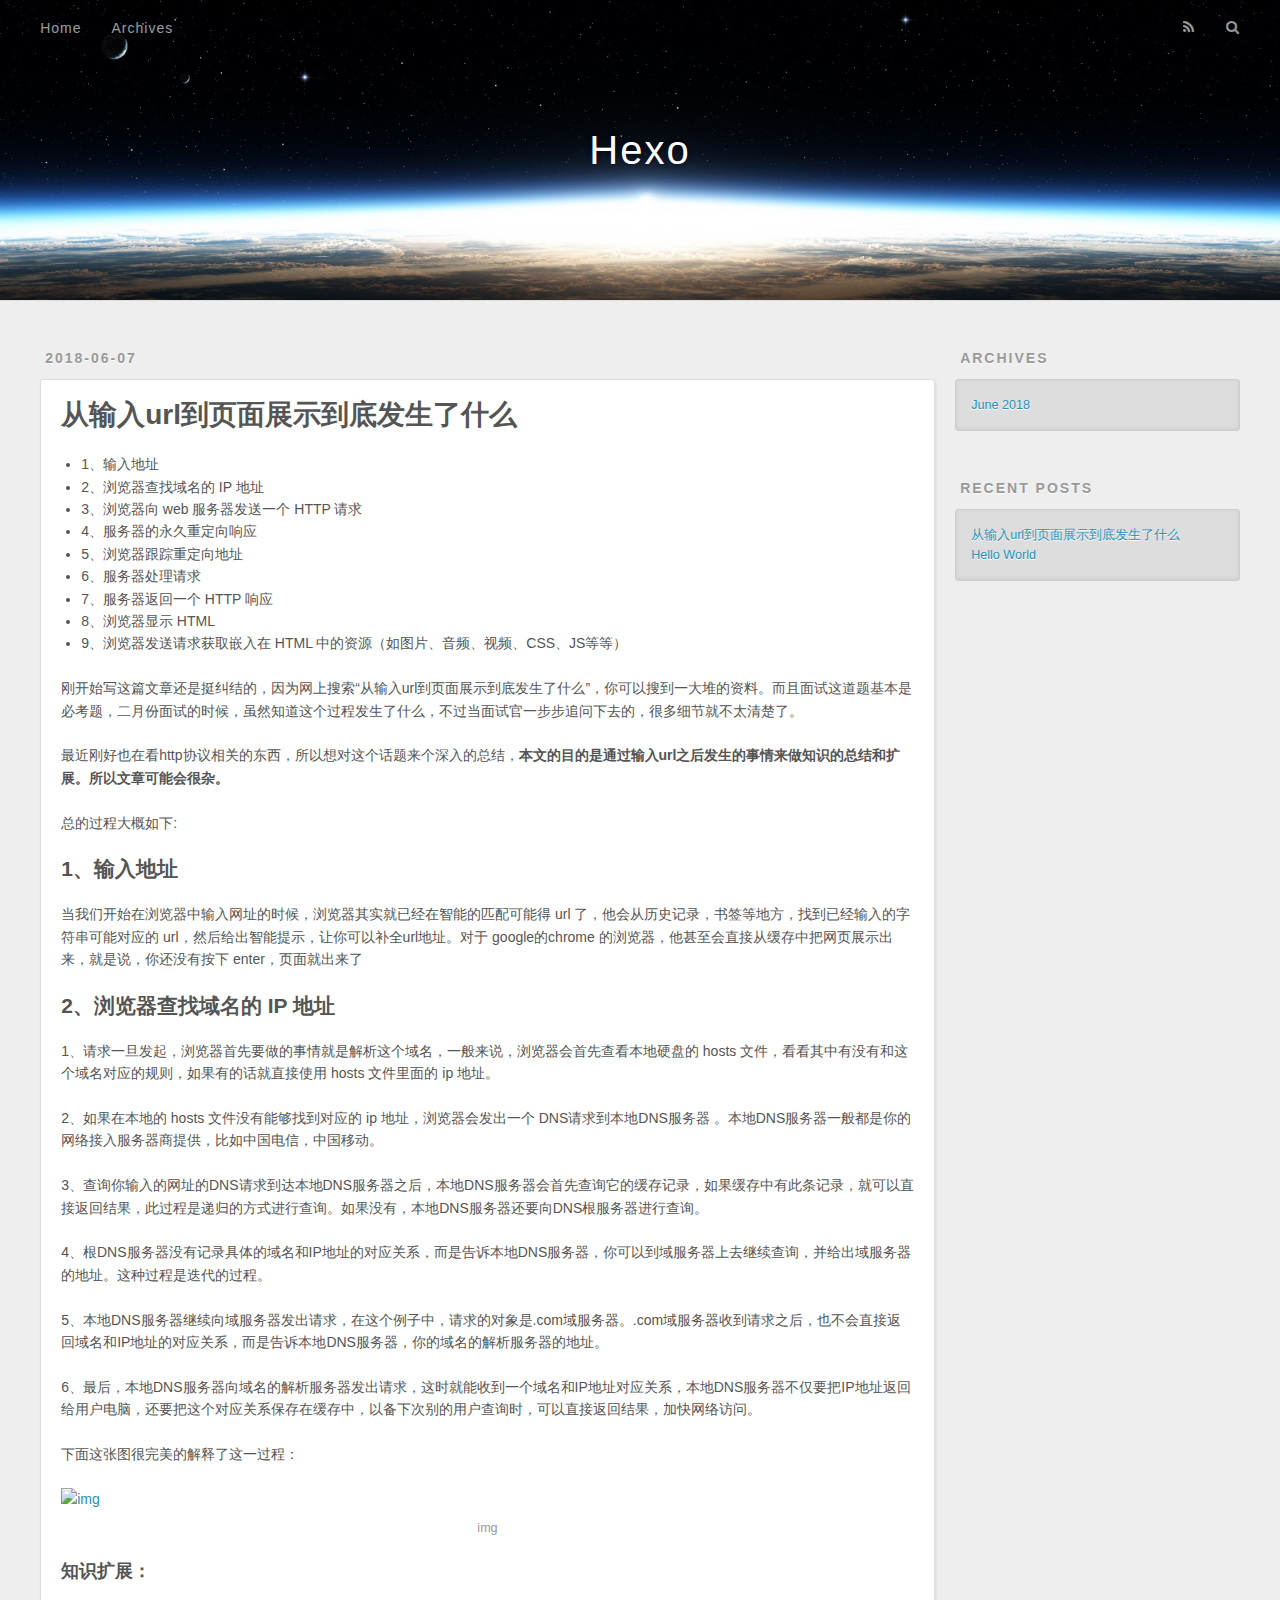
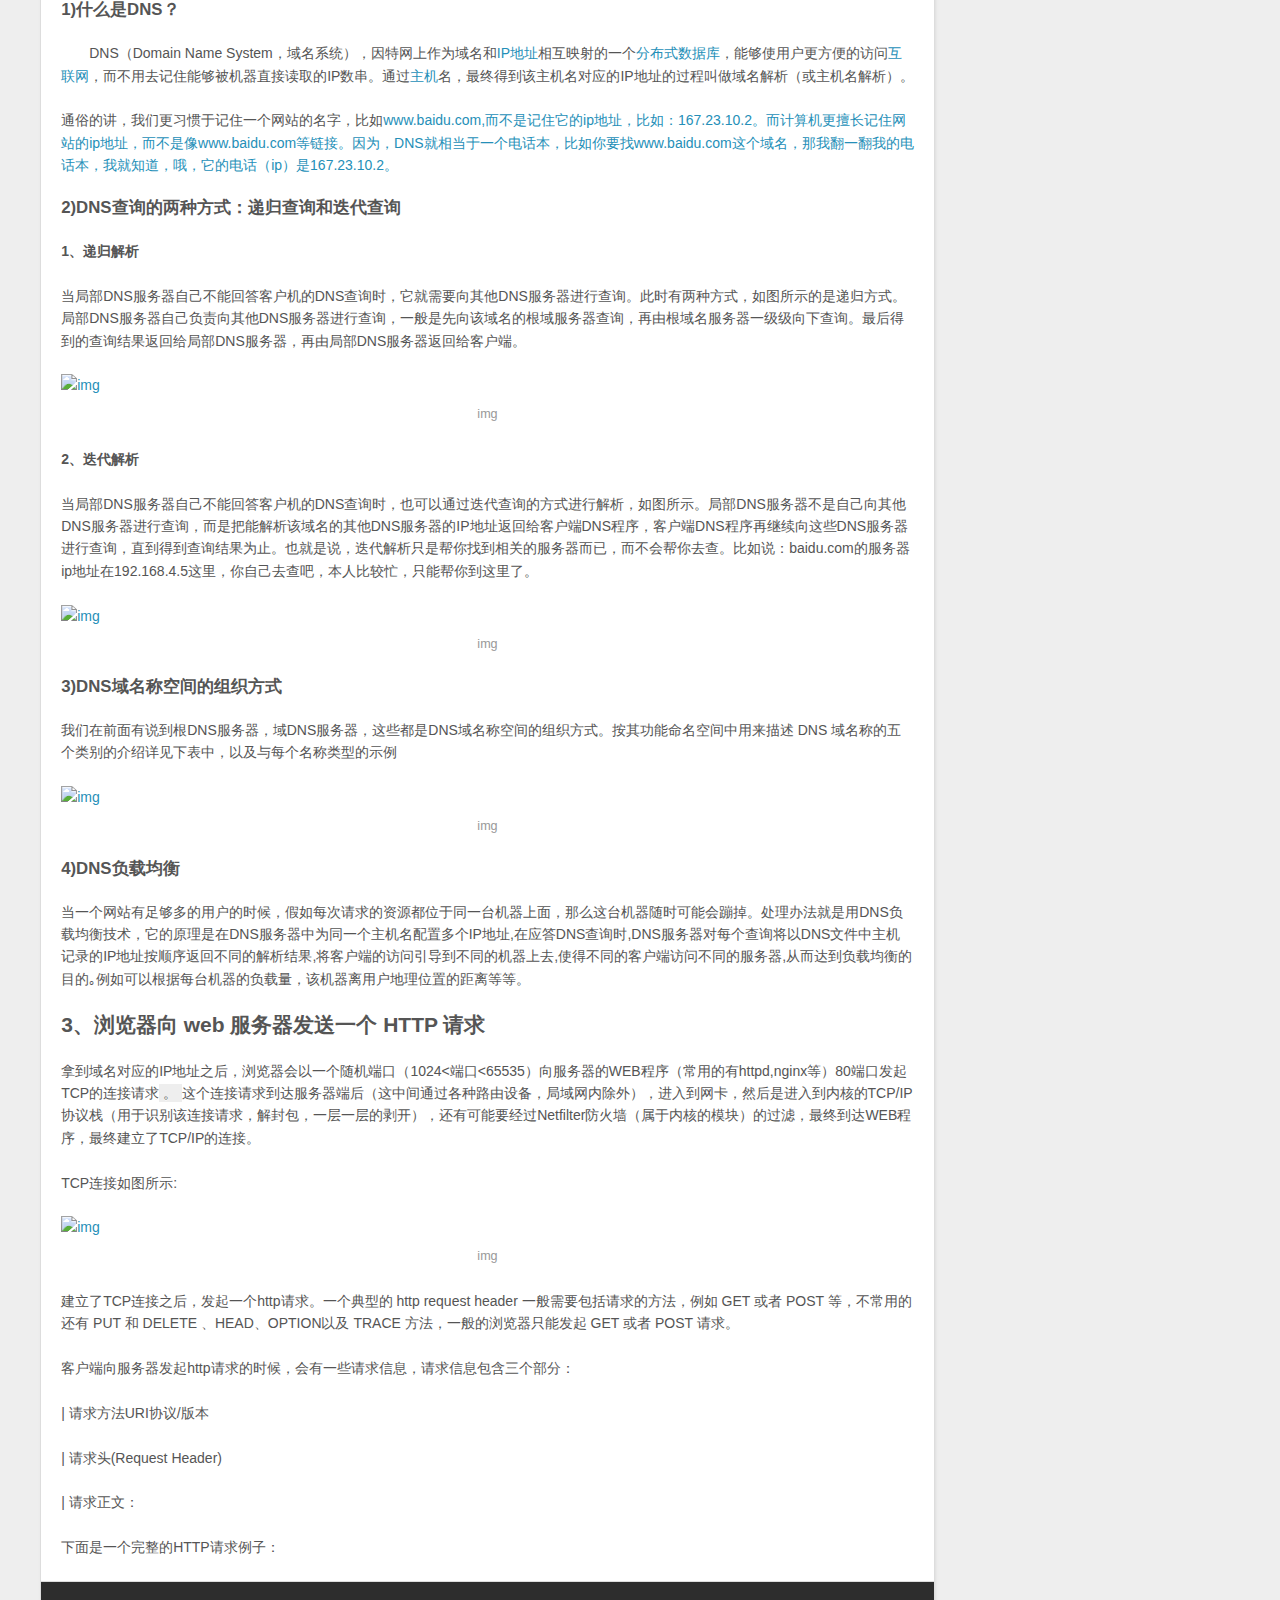
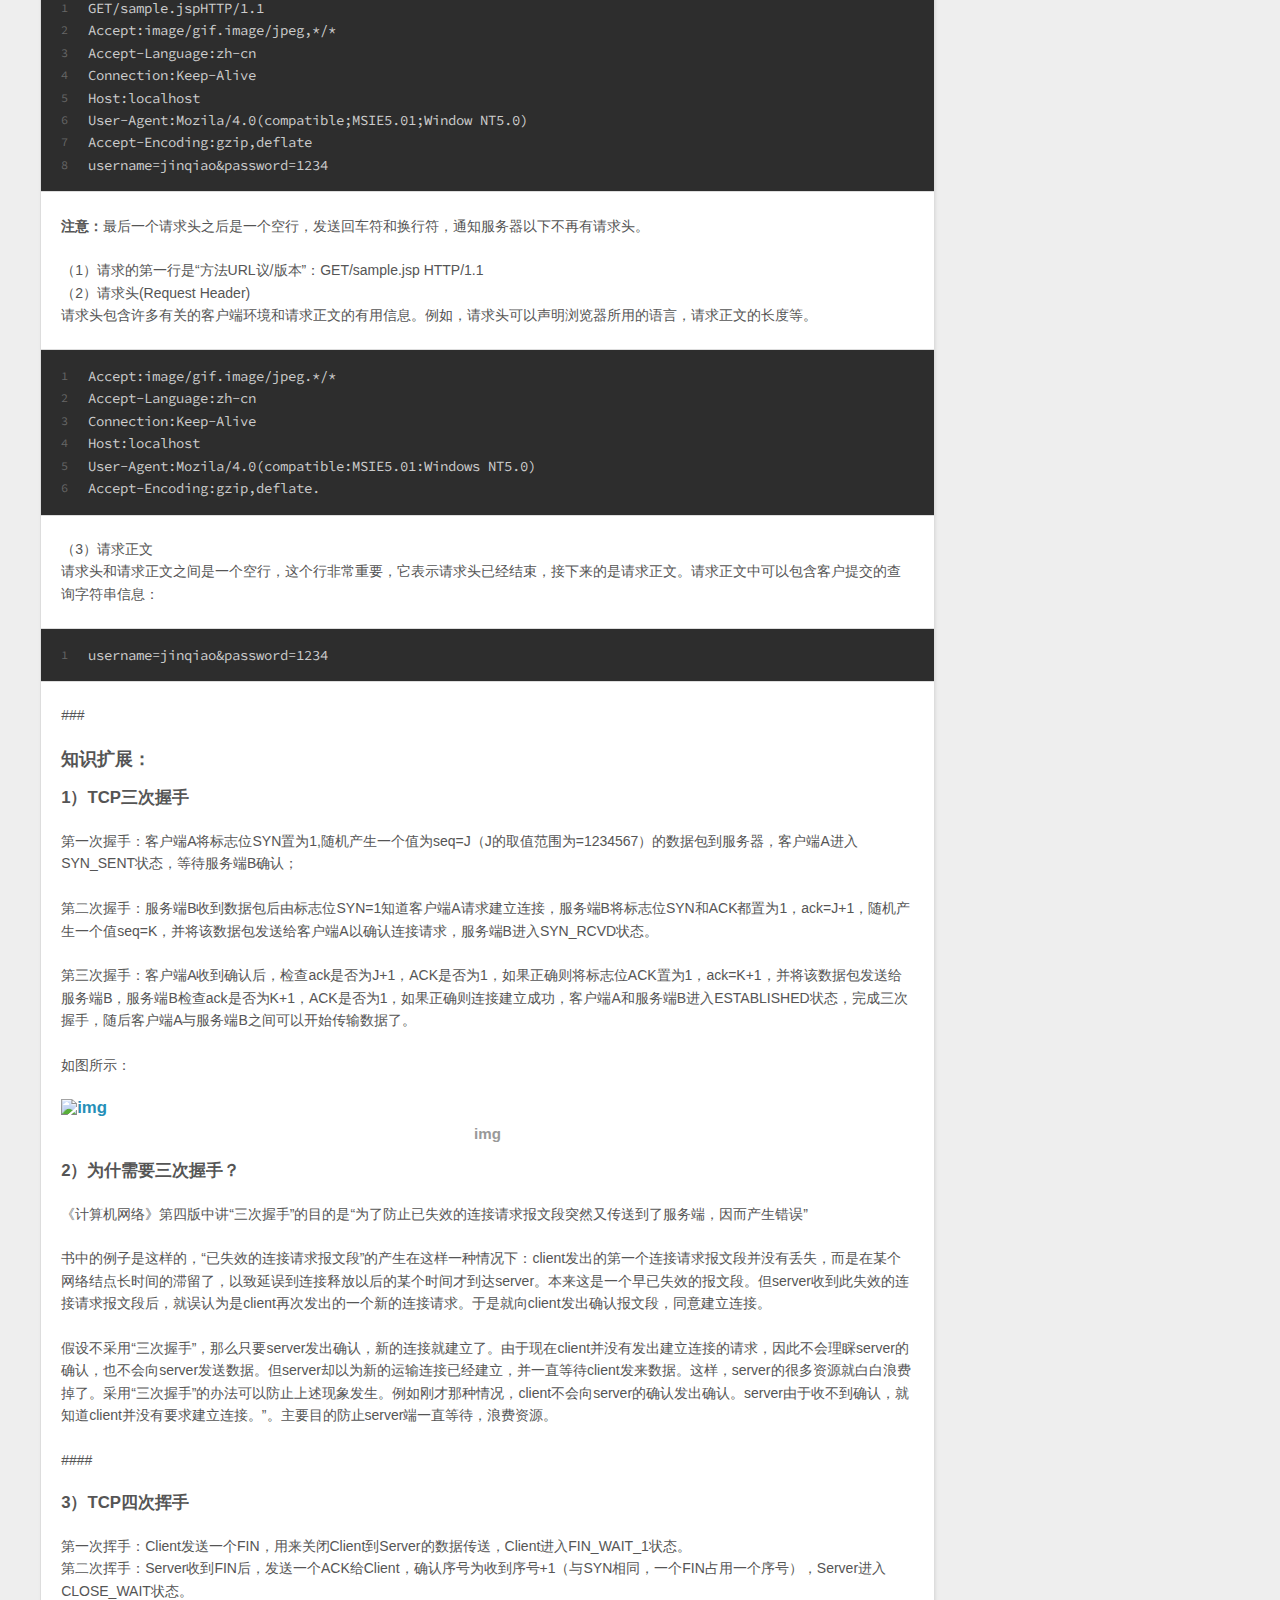
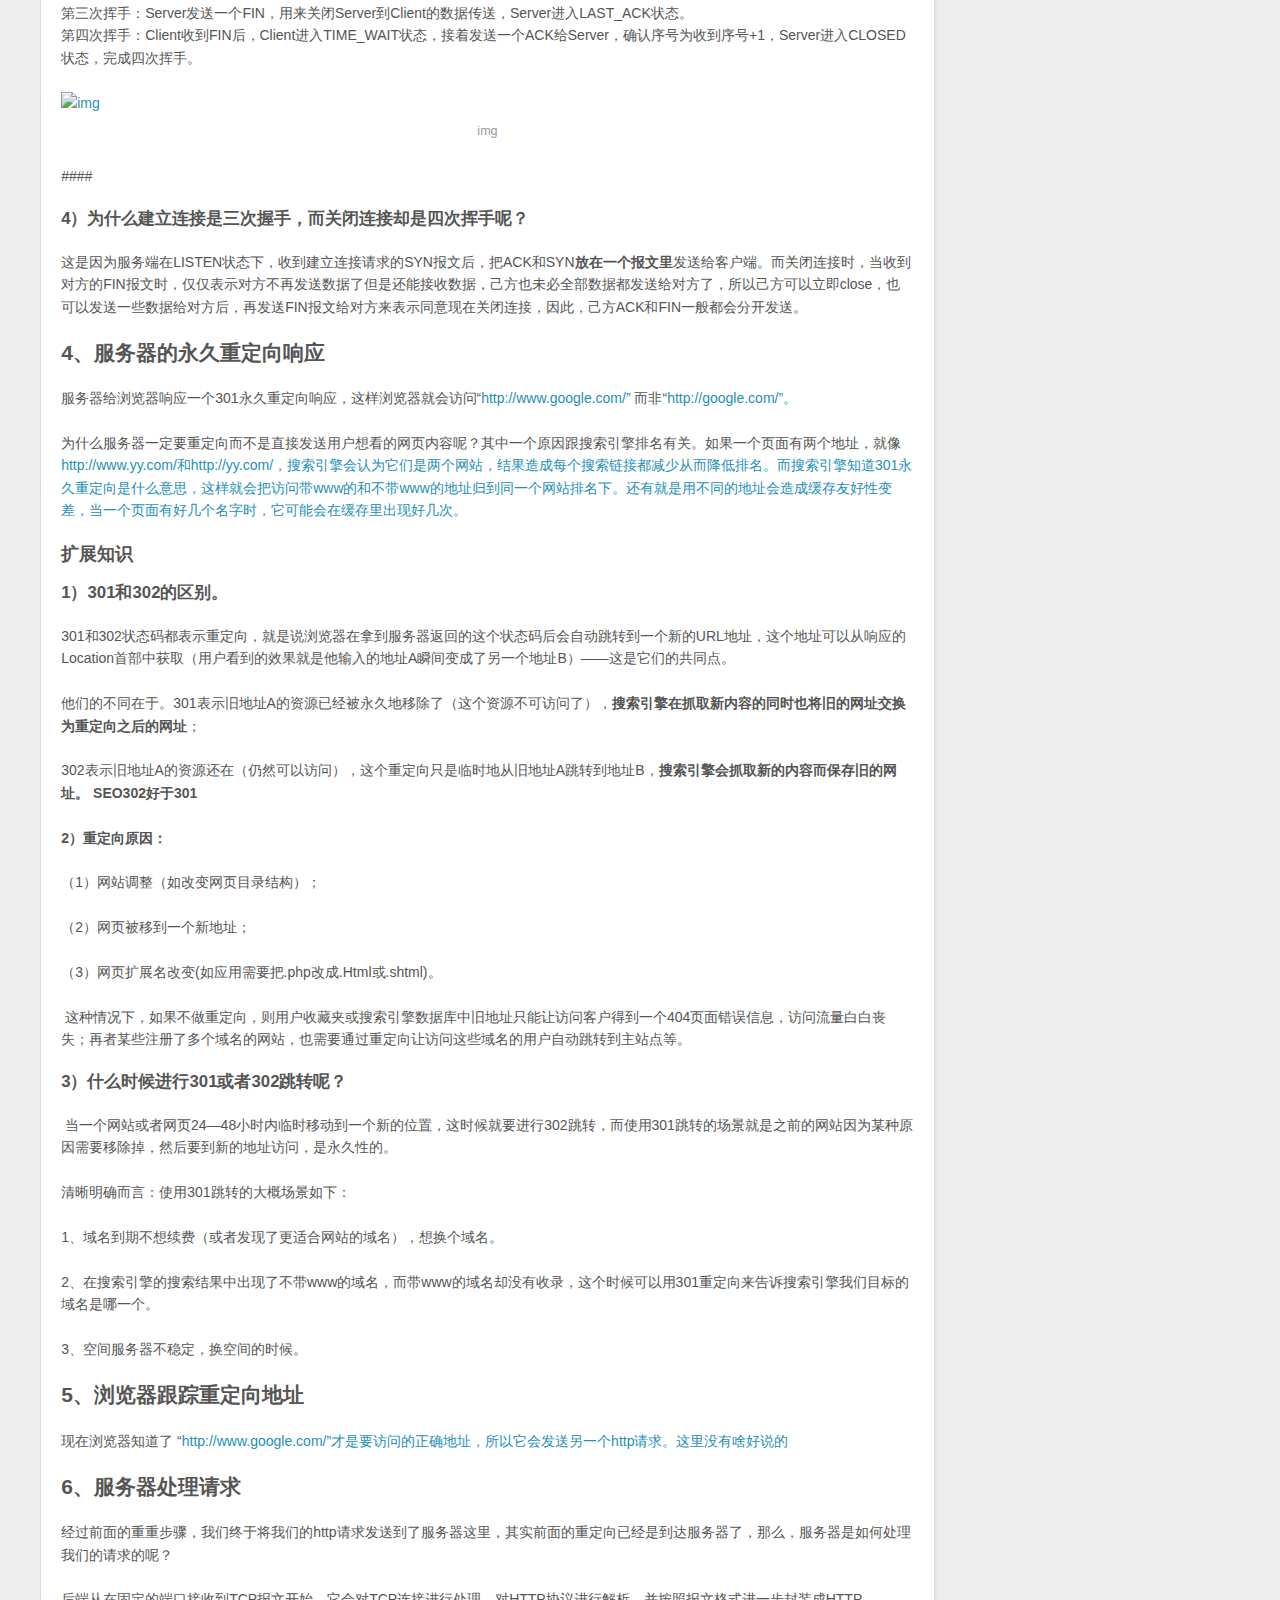
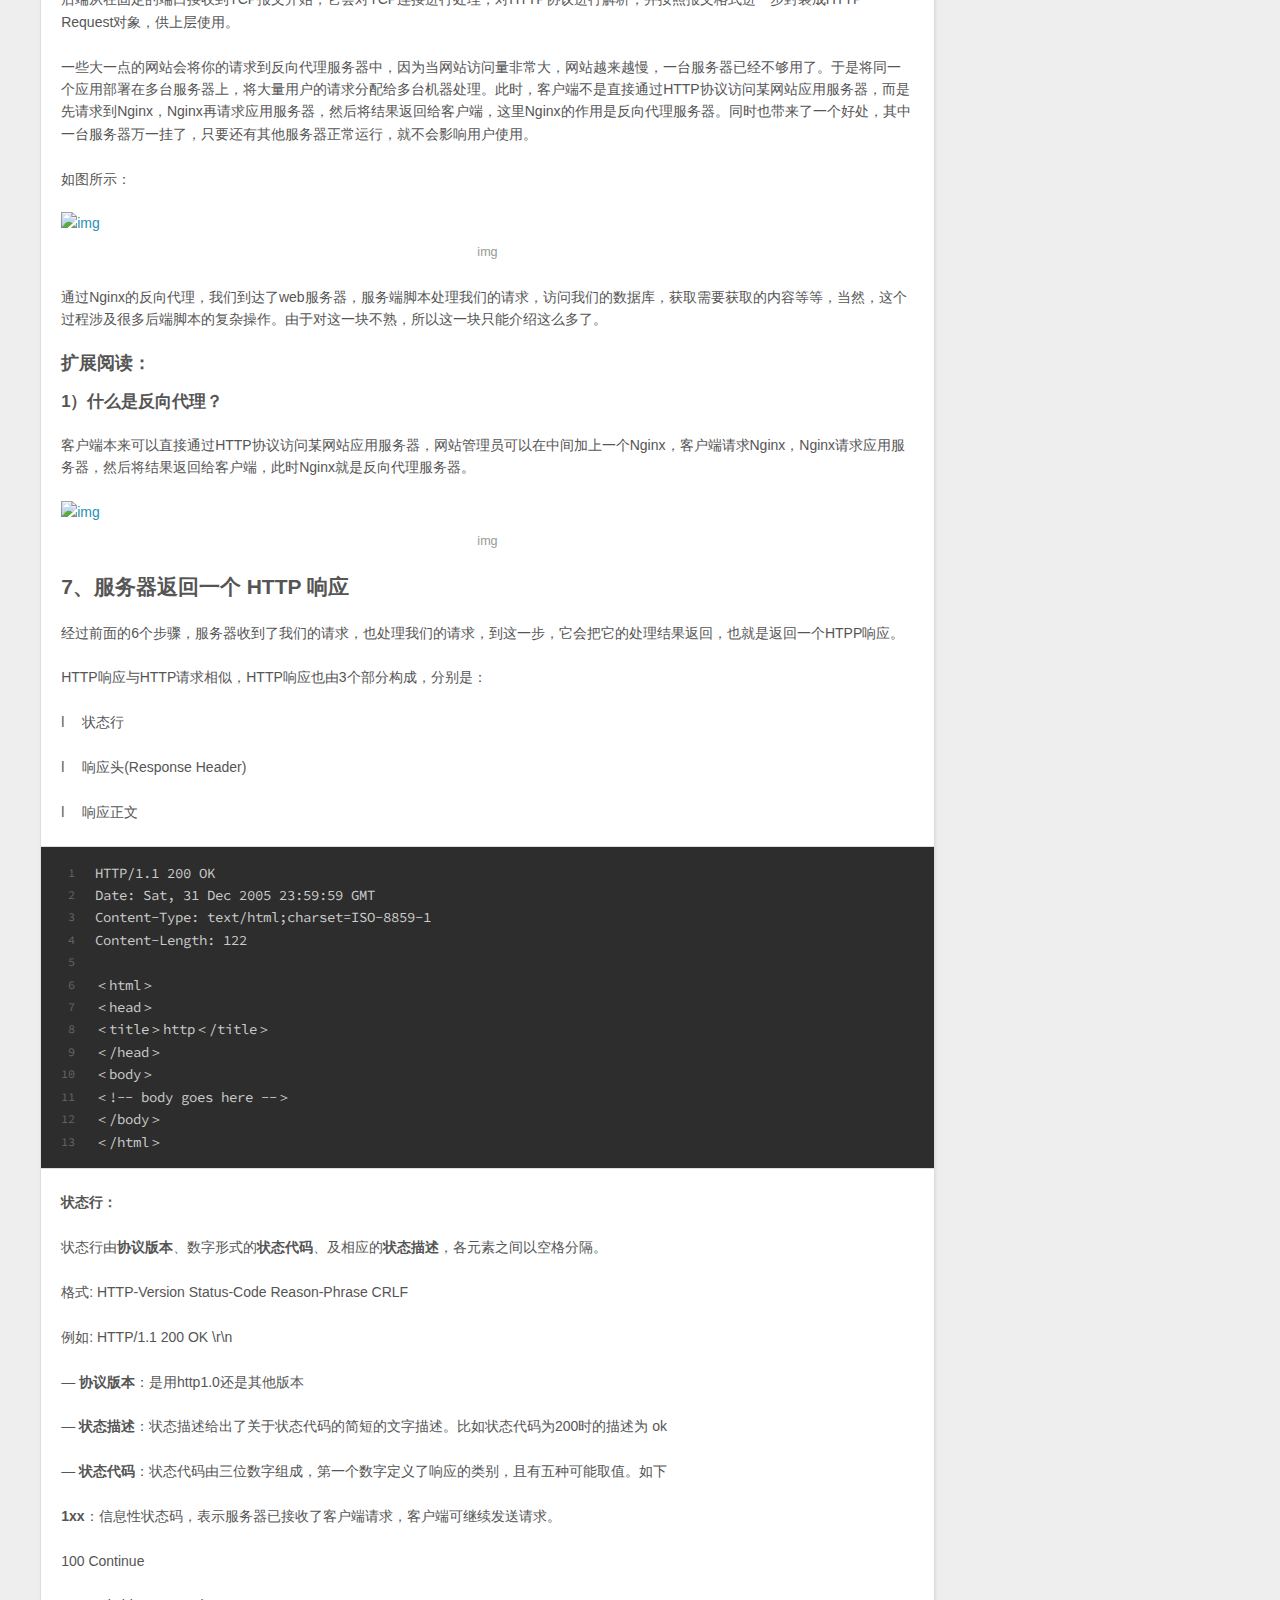
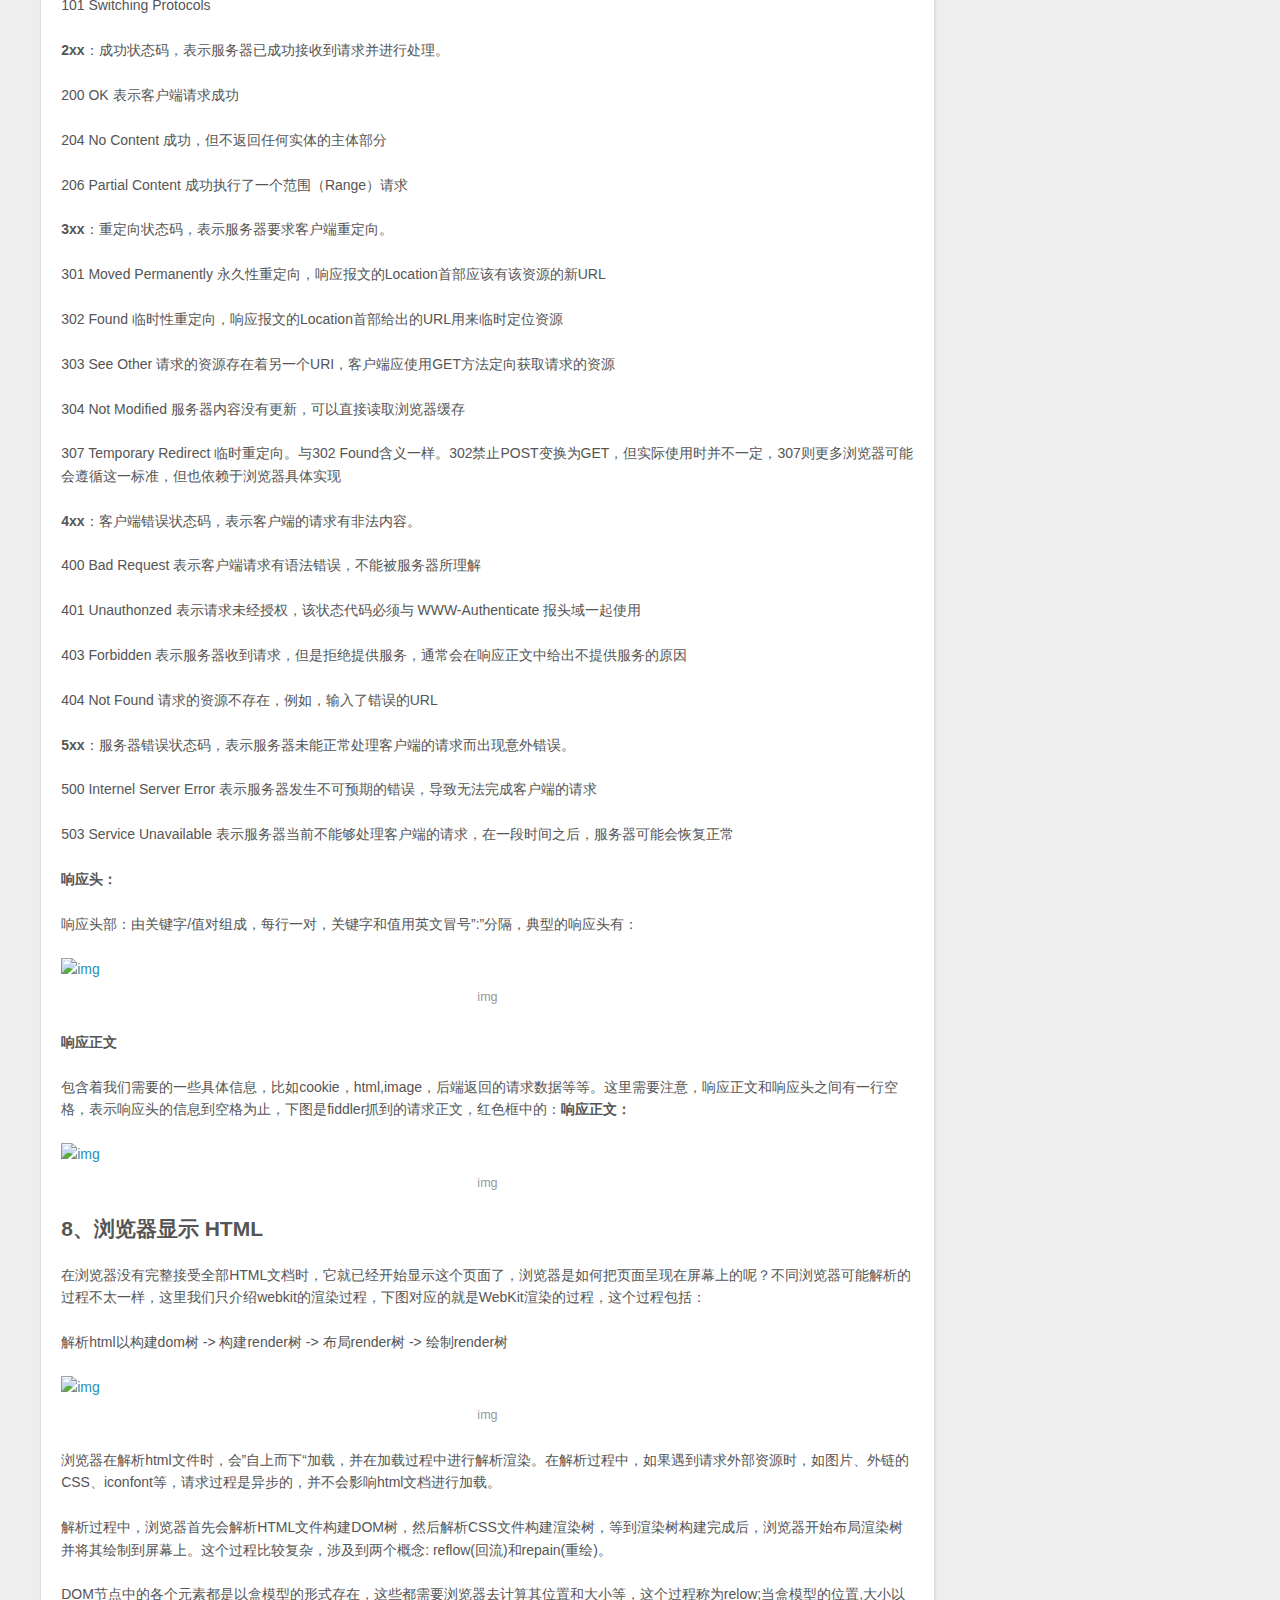
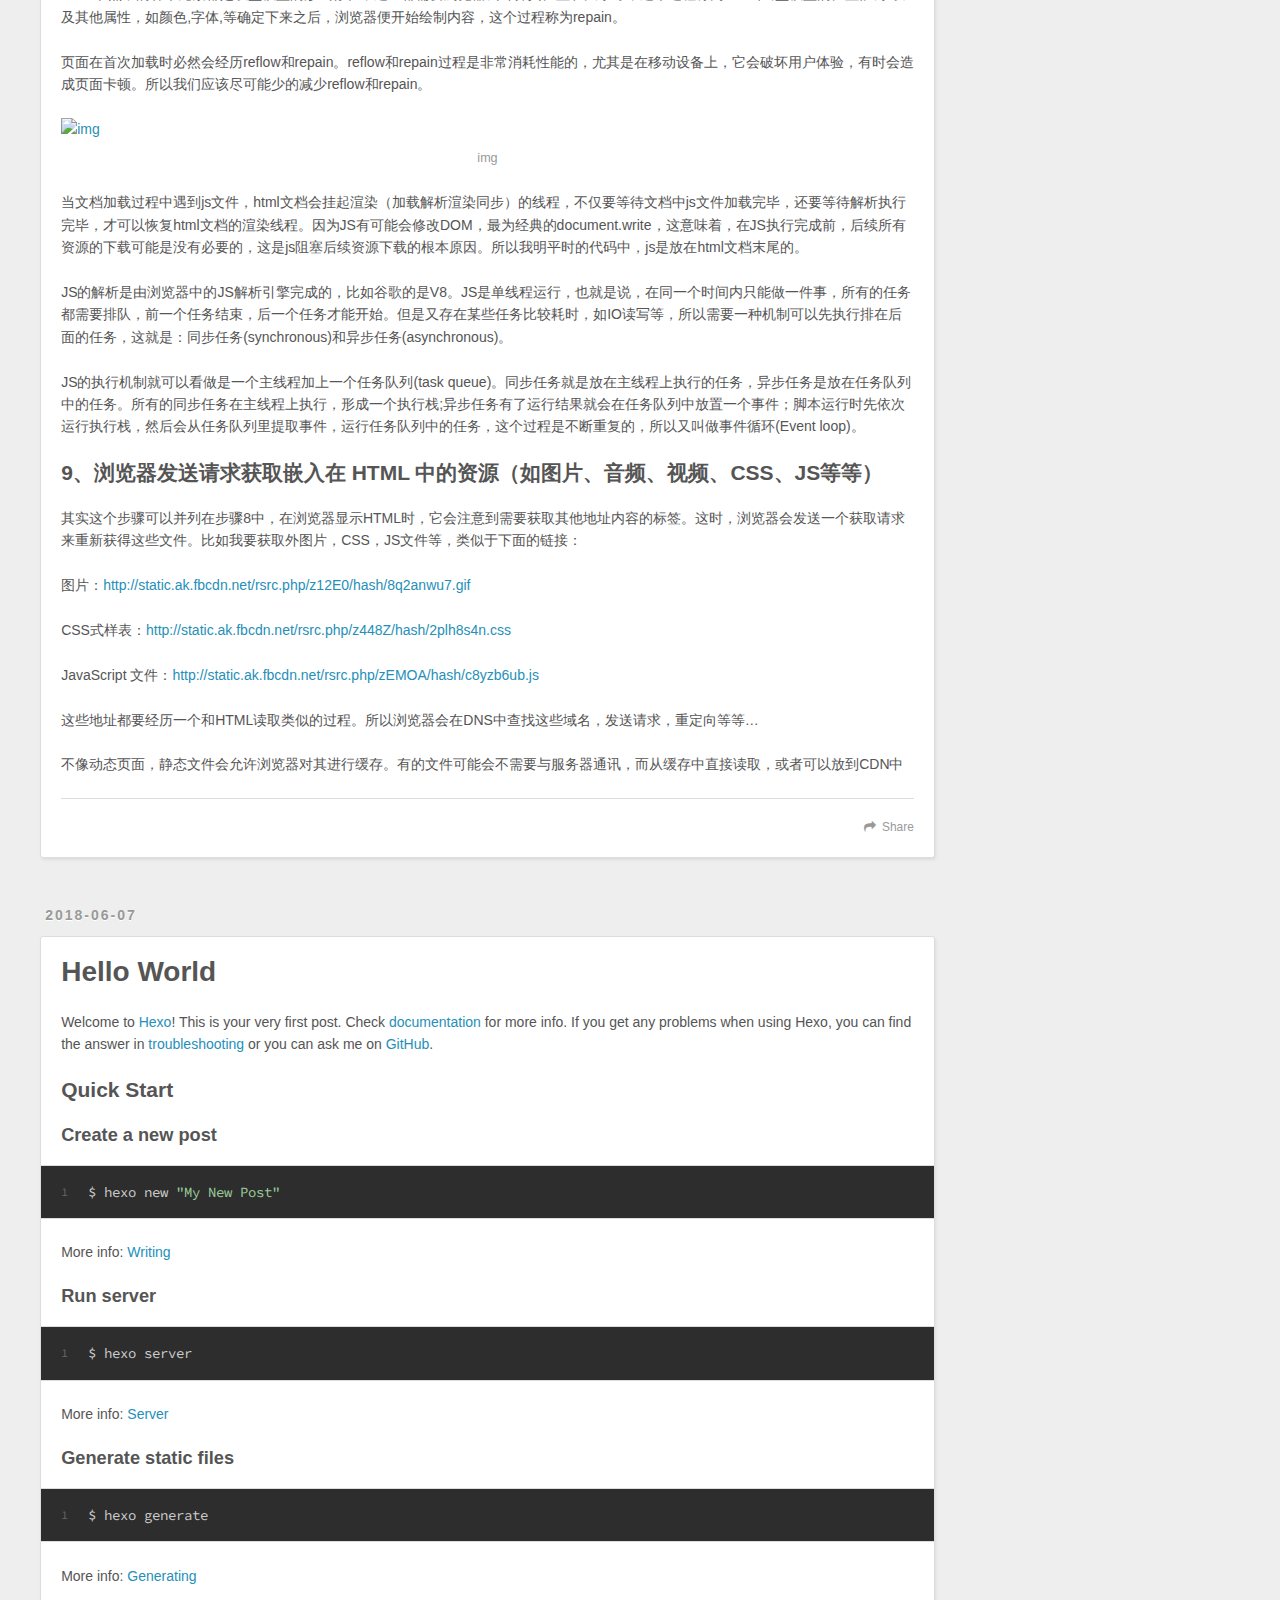
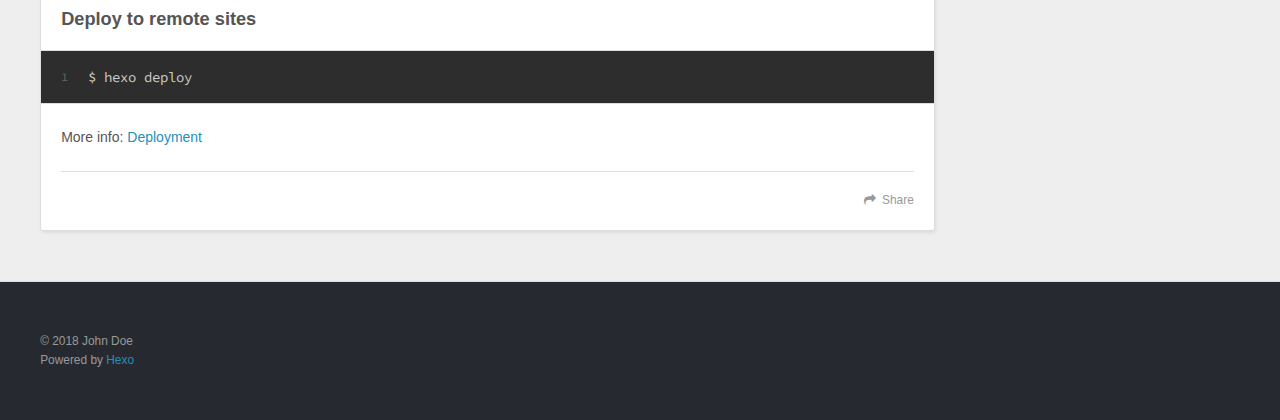
==== index.html @ 3611bc4f "Site updated: 2018-06-07 17:50:28" ====
<!DOCTYPE html>
<html>
<head>
  <meta charset="utf-8">
  

  
  <title>Hexo</title>
  <meta name="viewport" content="width=device-width, initial-scale=1, maximum-scale=1">
  <meta property="og:type" content="website">
<meta property="og:title" content="Hexo">
<meta property="og:url" content="http://yoursite.com/index.html">
<meta property="og:site_name" content="Hexo">
<meta property="og:locale" content="default">
<meta name="twitter:card" content="summary">
<meta name="twitter:title" content="Hexo">
  
    <link rel="alternate" href="/atom.xml" title="Hexo" type="application/atom+xml">
  
  
    <link rel="icon" href="/favicon.png">
  
  
    <link href="//fonts.googleapis.com/css?family=Source+Code+Pro" rel="stylesheet" type="text/css">
  
  <link rel="stylesheet" href="/css/style.css">
</head>

<body>
  <div id="container">
    <div id="wrap">
      <header id="header">
  <div id="banner"></div>
  <div id="header-outer" class="outer">
    <div id="header-title" class="inner">
      <h1 id="logo-wrap">
        <a href="/" id="logo">Hexo</a>
      </h1>
      
    </div>
    <div id="header-inner" class="inner">
      <nav id="main-nav">
        <a id="main-nav-toggle" class="nav-icon"></a>
        
          <a class="main-nav-link" href="/">Home</a>
        
          <a class="main-nav-link" href="/archives">Archives</a>
        
      </nav>
      <nav id="sub-nav">
        
          <a id="nav-rss-link" class="nav-icon" href="/atom.xml" title="RSS Feed"></a>
        
        <a id="nav-search-btn" class="nav-icon" title="Search"></a>
      </nav>
      <div id="search-form-wrap">
        <form action="//google.com/search" method="get" accept-charset="UTF-8" class="search-form"><input type="search" name="q" class="search-form-input" placeholder="Search"><button type="submit" class="search-form-submit">&#xF002;</button><input type="hidden" name="sitesearch" value="http://yoursite.com"></form>
      </div>
    </div>
  </div>
</header>
      <div class="outer">
        <section id="main">
  
    <article id="post-从输入url到页面展示到底发生了什么" class="article article-type-post" itemscope itemprop="blogPost">
  <div class="article-meta">
    <a href="/2018/06/07/从输入url到页面展示到底发生了什么/" class="article-date">
  <time datetime="2018-06-07T09:05:25.000Z" itemprop="datePublished">2018-06-07</time>
</a>
    
  </div>
  <div class="article-inner">
    
    
      <header class="article-header">
        
  
    <h1 itemprop="name">
      <a class="article-title" href="/2018/06/07/从输入url到页面展示到底发生了什么/">从输入url到页面展示到底发生了什么</a>
    </h1>
  

      </header>
    
    <div class="article-entry" itemprop="articleBody">
      
        <ul>
<li>1、输入地址</li>
<li>2、浏览器查找域名的 IP 地址</li>
<li>3、浏览器向 web 服务器发送一个 HTTP 请求</li>
<li>4、服务器的永久重定向响应</li>
<li>5、浏览器跟踪重定向地址</li>
<li>6、服务器处理请求</li>
<li>7、服务器返回一个 HTTP 响应</li>
<li>8、浏览器显示 HTML</li>
<li>9、浏览器发送请求获取嵌入在 HTML 中的资源（如图片、音频、视频、CSS、JS等等）</li>
</ul>
<p>刚开始写这篇文章还是挺纠结的，因为网上搜索“从输入url到页面展示到底发生了什么”，你可以搜到一大堆的资料。而且面试这道题基本是必考题，二月份面试的时候，虽然知道这个过程发生了什么，不过当面试官一步步追问下去的，很多细节就不太清楚了。</p>
<p>最近刚好也在看http协议相关的东西，所以想对这个话题来个深入的总结，<strong>本文的目的是通过输入url之后发生的事情来做知识的总结和扩展。所以文章可能会很杂。</strong></p>
<p>总的过程大概如下:</p>
<h2 id="1、输入地址"><a href="#1、输入地址" class="headerlink" title="1、输入地址"></a>1、输入地址</h2><p>当我们开始在浏览器中输入网址的时候，浏览器其实就已经在智能的匹配可能得 url 了，他会从历史记录，书签等地方，找到已经输入的字符串可能对应的 url，然后给出智能提示，让你可以补全url地址。对于 google的chrome 的浏览器，他甚至会直接从缓存中把网页展示出来，就是说，你还没有按下 enter，页面就出来了</p>
<h2 id="2、浏览器查找域名的-IP-地址"><a href="#2、浏览器查找域名的-IP-地址" class="headerlink" title="2、浏览器查找域名的 IP 地址"></a>2、浏览器查找域名的 IP 地址</h2><p>1、请求一旦发起，浏览器首先要做的事情就是解析这个域名，一般来说，浏览器会首先查看本地硬盘的 hosts 文件，看看其中有没有和这个域名对应的规则，如果有的话就直接使用 hosts 文件里面的 ip 地址。</p>
<p>2、如果在本地的 hosts 文件没有能够找到对应的 ip 地址，浏览器会发出一个 DNS请求到本地DNS服务器 。本地DNS服务器一般都是你的网络接入服务器商提供，比如中国电信，中国移动。</p>
<p>3、查询你输入的网址的DNS请求到达本地DNS服务器之后，本地DNS服务器会首先查询它的缓存记录，如果缓存中有此条记录，就可以直接返回结果，此过程是递归的方式进行查询。如果没有，本地DNS服务器还要向DNS根服务器进行查询。</p>
<p>4、根DNS服务器没有记录具体的域名和IP地址的对应关系，而是告诉本地DNS服务器，你可以到域服务器上去继续查询，并给出域服务器的地址。这种过程是迭代的过程。</p>
<p>5、本地DNS服务器继续向域服务器发出请求，在这个例子中，请求的对象是.com域服务器。.com域服务器收到请求之后，也不会直接返回域名和IP地址的对应关系，而是告诉本地DNS服务器，你的域名的解析服务器的地址。</p>
<p>6、最后，本地DNS服务器向域名的解析服务器发出请求，这时就能收到一个域名和IP地址对应关系，本地DNS服务器不仅要把IP地址返回给用户电脑，还要把这个对应关系保存在缓存中，以备下次别的用户查询时，可以直接返回结果，加快网络访问。</p>
<p>下面这张图很完美的解释了这一过程：</p>
<p><img src="https://i1.wp.com/huhao.me/wp-content/uploads/2017/08/dns.jpg?resize=1029%2C713&amp;ssl=1" alt="img"></p>
<h3 id="知识扩展："><a href="#知识扩展：" class="headerlink" title="知识扩展："></a>知识扩展：</h3><h4 id="1-什么是DNS？"><a href="#1-什么是DNS？" class="headerlink" title="1)什么是DNS？"></a><strong>1)什么是DNS？</strong></h4><p><strong>　　</strong>DNS（Domain Name System，域名系统），因特网上作为域名和<a href="http://baike.baidu.com/item/IP%E5%9C%B0%E5%9D%80" target="_blank" rel="noopener">IP地址</a>相互映射的一个<a href="http://baike.baidu.com/item/%E5%88%86%E5%B8%83%E5%BC%8F%E6%95%B0%E6%8D%AE%E5%BA%93" target="_blank" rel="noopener">分布式数据库</a>，能够使用户更方便的访问<a href="http://baike.baidu.com/item/%E4%BA%92%E8%81%94%E7%BD%91" target="_blank" rel="noopener">互联网</a>，而不用去记住能够被机器直接读取的IP数串。通过<a href="http://baike.baidu.com/item/%E4%B8%BB%E6%9C%BA" target="_blank" rel="noopener">主机</a>名，最终得到该主机名对应的IP地址的过程叫做域名解析（或主机名解析）。</p>
<p>通俗的讲，我们更习惯于记住一个网站的名字，比如<a href="http://www.baidu.com,而不是记住它的ip地址，比如：167.23.10.2。而计算机更擅长记住网站的ip地址，而不是像www.baidu.com等链接。因为，DNS就相当于一个电话本，比如你要找www.baidu.com这个域名，那我翻一翻我的电话本，我就知道，哦，它的电话（ip）是167.23.10.2。" target="_blank" rel="noopener">www.baidu.com,而不是记住它的ip地址，比如：167.23.10.2。而计算机更擅长记住网站的ip地址，而不是像www.baidu.com等链接。因为，DNS就相当于一个电话本，比如你要找www.baidu.com这个域名，那我翻一翻我的电话本，我就知道，哦，它的电话（ip）是167.23.10.2。</a></p>
<h4 id="2-DNS查询的两种方式：递归查询和迭代查询"><a href="#2-DNS查询的两种方式：递归查询和迭代查询" class="headerlink" title="2)DNS查询的两种方式：递归查询和迭代查询"></a>2)DNS查询的两种方式：递归查询和迭代查询</h4><p><strong>1、递归解析</strong></p>
<p>当局部DNS服务器自己不能回答客户机的DNS查询时，它就需要向其他DNS服务器进行查询。此时有两种方式，如图所示的是递归方式。局部DNS服务器自己负责向其他DNS服务器进行查询，一般是先向该域名的根域服务器查询，再由根域名服务器一级级向下查询。最后得到的查询结果返回给局部DNS服务器，再由局部DNS服务器返回给客户端。</p>
<p><img src="https://i0.wp.com/huhao.me/wp-content/uploads/2017/09/4078ccd6hcdcf48aab7af690.png?resize=563%2C99&amp;ssl=1" alt="img"></p>
<p><strong>2、迭代解析</strong></p>
<p>当局部DNS服务器自己不能回答客户机的DNS查询时，也可以通过迭代查询的方式进行解析，如图所示。局部DNS服务器不是自己向其他DNS服务器进行查询，而是把能解析该域名的其他DNS服务器的IP地址返回给客户端DNS程序，客户端DNS程序再继续向这些DNS服务器进行查询，直到得到查询结果为止。也就是说，迭代解析只是帮你找到相关的服务器而已，而不会帮你去查。比如说：baidu.com的服务器ip地址在192.168.4.5这里，你自己去查吧，本人比较忙，只能帮你到这里了。</p>
<p><img src="https://i2.wp.com/huhao.me/wp-content/uploads/2017/09/4078ccd6h7afb21339ebb690.png?resize=429%2C332&amp;ssl=1" alt="img"></p>
<h4 id="3-DNS域名称空间的组织方式"><a href="#3-DNS域名称空间的组织方式" class="headerlink" title="3)DNS域名称空间的组织方式"></a>3)DNS域名称空间的组织方式</h4><p>我们在前面有说到根DNS服务器，域DNS服务器，这些都是DNS域名称空间的组织方式。按其功能命名空间中用来描述 DNS 域名称的五个类别的介绍详见下表中，以及与每个名称类型的示例</p>
<p><img src="https://i1.wp.com/huhao.me/wp-content/uploads/2017/09/171409287.jpg?resize=558%2C240&amp;ssl=1" alt="img"></p>
<h4 id="4-DNS负载均衡"><a href="#4-DNS负载均衡" class="headerlink" title="4)DNS负载均衡"></a>4)DNS负载均衡</h4><p>当一个网站有足够多的用户的时候，假如每次请求的资源都位于同一台机器上面，那么这台机器随时可能会蹦掉。处理办法就是用DNS负载均衡技术，它的原理是在DNS服务器中为同一个主机名配置多个IP地址,在应答DNS查询时,DNS服务器对每个查询将以DNS文件中主机记录的IP地址按顺序返回不同的解析结果,将客户端的访问引导到不同的机器上去,使得不同的客户端访问不同的服务器,从而达到负载均衡的目的｡例如可以根据每台机器的负载量，该机器离用户地理位置的距离等等。</p>
<h2 id="3、浏览器向-web-服务器发送一个-HTTP-请求"><a href="#3、浏览器向-web-服务器发送一个-HTTP-请求" class="headerlink" title="3、浏览器向 web 服务器发送一个 HTTP 请求"></a>3、浏览器向 web 服务器发送一个 HTTP 请求</h2><p>拿到域名对应的IP地址之后，浏览器会以一个随机端口（1024&lt;端口&lt;65535）向服务器的WEB程序（常用的有httpd,nginx等）80端口发起TCP的连接请求<code>。</code>这个连接请求到达服务器端后（这中间通过各种路由设备，局域网内除外），进入到网卡，然后是进入到内核的TCP/IP协议栈（用于识别该连接请求，解封包，一层一层的剥开），还有可能要经过Netfilter防火墙（属于内核的模块）的过滤，最终到达WEB程序，最终建立了TCP/IP的连接。</p>
<p>TCP连接如图所示:</p>
<p><img src="https://i1.wp.com/huhao.me/wp-content/uploads/2017/09/14H61600J21Z-2N62.png?resize=1326%2C824&amp;ssl=1" alt="img"></p>
<p>建立了TCP连接之后，发起一个http请求。一个典型的 http request header 一般需要包括请求的方法，例如 GET 或者 POST 等，不常用的还有 PUT 和 DELETE 、HEAD、OPTION以及 TRACE 方法，一般的浏览器只能发起 GET 或者 POST 请求。</p>
<p>客户端向服务器发起http请求的时候，会有一些请求信息，请求信息包含三个部分：</p>
<p>| 请求方法URI协议/版本</p>
<p>| 请求头(Request Header)</p>
<p>| 请求正文：</p>
<p>下面是一个完整的HTTP请求例子：</p>
<figure class="highlight plain"><table><tr><td class="gutter"><pre><span class="line">1</span><br><span class="line">2</span><br><span class="line">3</span><br><span class="line">4</span><br><span class="line">5</span><br><span class="line">6</span><br><span class="line">7</span><br><span class="line">8</span><br></pre></td><td class="code"><pre><span class="line">GET/sample.jspHTTP/1.1</span><br><span class="line">Accept:image/gif.image/jpeg,*/*</span><br><span class="line">Accept-Language:zh-cn</span><br><span class="line">Connection:Keep-Alive</span><br><span class="line">Host:localhost</span><br><span class="line">User-Agent:Mozila/4.0(compatible;MSIE5.01;Window NT5.0)</span><br><span class="line">Accept-Encoding:gzip,deflate</span><br><span class="line">username=jinqiao&amp;password=1234</span><br></pre></td></tr></table></figure>
<p> <strong>注意：</strong>最后一个请求头之后是一个空行，发送回车符和换行符，通知服务器以下不再有请求头。</p>
<p>（1）请求的第一行是“方法URL议/版本”：GET/sample.jsp HTTP/1.1<br>（2）请求头(Request Header)<br>请求头包含许多有关的客户端环境和请求正文的有用信息。例如，请求头可以声明浏览器所用的语言，请求正文的长度等。</p>
<figure class="highlight plain"><table><tr><td class="gutter"><pre><span class="line">1</span><br><span class="line">2</span><br><span class="line">3</span><br><span class="line">4</span><br><span class="line">5</span><br><span class="line">6</span><br></pre></td><td class="code"><pre><span class="line">Accept:image/gif.image/jpeg.*/*</span><br><span class="line">Accept-Language:zh-cn</span><br><span class="line">Connection:Keep-Alive</span><br><span class="line">Host:localhost</span><br><span class="line">User-Agent:Mozila/4.0(compatible:MSIE5.01:Windows NT5.0)</span><br><span class="line">Accept-Encoding:gzip,deflate.</span><br></pre></td></tr></table></figure>
<p>（3）请求正文<br>请求头和请求正文之间是一个空行，这个行非常重要，它表示请求头已经结束，接下来的是请求正文。请求正文中可以包含客户提交的查询字符串信息：</p>
<figure class="highlight plain"><table><tr><td class="gutter"><pre><span class="line">1</span><br></pre></td><td class="code"><pre><span class="line">username=jinqiao&amp;password=1234</span><br></pre></td></tr></table></figure>
<p>### </p>
<h3 id="知识扩展：-1"><a href="#知识扩展：-1" class="headerlink" title="知识扩展："></a>知识扩展：</h3><h4 id="1）TCP三次握手"><a href="#1）TCP三次握手" class="headerlink" title="1）TCP三次握手"></a>1）TCP三次握手</h4><p>第一次握手：客户端A将标志位SYN置为1,随机产生一个值为seq=J（J的取值范围为=1234567）的数据包到服务器，客户端A进入SYN_SENT状态，等待服务端B确认；</p>
<p>第二次握手：服务端B收到数据包后由标志位SYN=1知道客户端A请求建立连接，服务端B将标志位SYN和ACK都置为1，ack=J+1，随机产生一个值seq=K，并将该数据包发送给客户端A以确认连接请求，服务端B进入SYN_RCVD状态。</p>
<p>第三次握手：客户端A收到确认后，检查ack是否为J+1，ACK是否为1，如果正确则将标志位ACK置为1，ack=K+1，并将该数据包发送给服务端B，服务端B检查ack是否为K+1，ACK是否为1，如果正确则连接建立成功，客户端A和服务端B进入ESTABLISHED状态，完成三次握手，随后客户端A与服务端B之间可以开始传输数据了。</p>
<p>如图所示：</p>
<h4 id=""><a href="#" class="headerlink" title=""></a><img src="https://i1.wp.com/huhao.me/wp-content/uploads/2017/09/20131022025346218.png?resize=517%2C304&amp;ssl=1" alt="img"></h4><h4 id="2）为什需要三次握手？"><a href="#2）为什需要三次握手？" class="headerlink" title="2）为什需要三次握手？"></a><strong>2）为什需要三次握手？</strong></h4><p><strong> </strong> 《计算机网络》第四版中讲“三次握手”的目的是“为了防止已失效的连接请求报文段突然又传送到了服务端，因而产生错误”</p>
<p>书中的例子是这样的，“已失效的连接请求报文段”的产生在这样一种情况下：client发出的第一个连接请求报文段并没有丢失，而是在某个网络结点长时间的滞留了，以致延误到连接释放以后的某个时间才到达server。本来这是一个早已失效的报文段。但server收到此失效的连接请求报文段后，就误认为是client再次发出的一个新的连接请求。于是就向client发出确认报文段，同意建立连接。</p>
<p>假设不采用“三次握手”，那么只要server发出确认，新的连接就建立了。由于现在client并没有发出建立连接的请求，因此不会理睬server的确认，也不会向server发送数据。但server却以为新的运输连接已经建立，并一直等待client发来数据。这样，server的很多资源就白白浪费掉了。采用“三次握手”的办法可以防止上述现象发生。例如刚才那种情况，client不会向server的确认发出确认。server由于收不到确认，就知道client并没有要求建立连接。”。主要目的防止server端一直等待，浪费资源。</p>
<p>#### </p>
<h4 id="3）TCP四次挥手"><a href="#3）TCP四次挥手" class="headerlink" title="3）TCP四次挥手"></a>3）TCP四次挥手</h4><p>第一次挥手：Client发送一个FIN，用来关闭Client到Server的数据传送，Client进入FIN_WAIT_1状态。<br>第二次挥手：Server收到FIN后，发送一个ACK给Client，确认序号为收到序号+1（与SYN相同，一个FIN占用一个序号），Server进入CLOSE_WAIT状态。<br>第三次挥手：Server发送一个FIN，用来关闭Server到Client的数据传送，Server进入LAST_ACK状态。<br>第四次挥手：Client收到FIN后，Client进入TIME_WAIT状态，接着发送一个ACK给Server，确认序号为收到序号+1，Server进入CLOSED状态，完成四次挥手。</p>
<p><img src="https://i2.wp.com/huhao.me/wp-content/uploads/2017/09/20131022025350523.png?resize=507%2C323&amp;ssl=1" alt="img"></p>
<p>#### </p>
<h4 id="4）为什么建立连接是三次握手，而关闭连接却是四次挥手呢？"><a href="#4）为什么建立连接是三次握手，而关闭连接却是四次挥手呢？" class="headerlink" title="4）为什么建立连接是三次握手，而关闭连接却是四次挥手呢？"></a>4）为什么建立连接是三次握手，而关闭连接却是四次挥手呢？</h4><p>这是因为服务端在LISTEN状态下，收到建立连接请求的SYN报文后，把ACK和SYN<strong>放在一个报文里</strong>发送给客户端。而关闭连接时，当收到对方的FIN报文时，仅仅表示对方不再发送数据了但是还能接收数据，己方也未必全部数据都发送给对方了，所以己方可以立即close，也可以发送一些数据给对方后，再发送FIN报文给对方来表示同意现在关闭连接，因此，己方ACK和FIN一般都会分开发送。</p>
<h2 id="4、服务器的永久重定向响应"><a href="#4、服务器的永久重定向响应" class="headerlink" title="4、服务器的永久重定向响应"></a>4、服务器的永久重定向响应</h2><p>服务器给浏览器响应一个301永久重定向响应，这样浏览器就会访问“<a href="http://www.google.com/”" target="_blank" rel="noopener">http://www.google.com/”</a> 而非“<a href="http://google.com/”。" target="_blank" rel="noopener">http://google.com/”。</a></p>
<p>为什么服务器一定要重定向而不是直接发送用户想看的网页内容呢？其中一个原因跟搜索引擎排名有关。如果一个页面有两个地址，就像<a href="http://www.yy.com/和http://yy.com/，搜索引擎会认为它们是两个网站，结果造成每个搜索链接都减少从而降低排名。而搜索引擎知道301永久重定向是什么意思，这样就会把访问带www的和不带www的地址归到同一个网站排名下。还有就是用不同的地址会造成缓存友好性变差，当一个页面有好几个名字时，它可能会在缓存里出现好几次。" target="_blank" rel="noopener">http://www.yy.com/和http://yy.com/，搜索引擎会认为它们是两个网站，结果造成每个搜索链接都减少从而降低排名。而搜索引擎知道301永久重定向是什么意思，这样就会把访问带www的和不带www的地址归到同一个网站排名下。还有就是用不同的地址会造成缓存友好性变差，当一个页面有好几个名字时，它可能会在缓存里出现好几次。</a></p>
<h3 id="扩展知识"><a href="#扩展知识" class="headerlink" title="扩展知识"></a>扩展知识</h3><h4 id="1）301和302的区别。"><a href="#1）301和302的区别。" class="headerlink" title="1）301和302的区别。"></a>1）301和302的区别。</h4><p>301和302状态码都表示重定向，就是说浏览器在拿到服务器返回的这个状态码后会自动跳转到一个新的URL地址，这个地址可以从响应的Location首部中获取（用户看到的效果就是他输入的地址A瞬间变成了另一个地址B）——这是它们的共同点。</p>
<p>他们的不同在于。301表示旧地址A的资源已经被永久地移除了（这个资源不可访问了），<strong>搜索引擎在抓取新内容的同时也将旧的网址交换为重定向之后的网址</strong>；</p>
<p>302表示旧地址A的资源还在（仍然可以访问），这个重定向只是临时地从旧地址A跳转到地址B，<strong>搜索引擎会抓取新的内容而保存旧的网址。 SEO302好于301</strong></p>
<p><strong>2）重定向原因：</strong></p>
<p>（1）网站调整（如改变网页目录结构）；</p>
<p>（2）网页被移到一个新地址；</p>
<p>（3）网页扩展名改变(如应用需要把.php改成.Html或.shtml)。</p>
<p>​        这种情况下，如果不做重定向，则用户收藏夹或搜索引擎数据库中旧地址只能让访问客户得到一个404页面错误信息，访问流量白白丧失；再者某些注册了多个域名的网站，也需要通过重定向让访问这些域名的用户自动跳转到主站点等。</p>
<h4 id="3）什么时候进行301或者302跳转呢？"><a href="#3）什么时候进行301或者302跳转呢？" class="headerlink" title="3）什么时候进行301或者302跳转呢？"></a>3）什么时候进行301或者302跳转呢？</h4><p>​        当一个网站或者网页24—48小时内临时移动到一个新的位置，这时候就要进行302跳转，而使用301跳转的场景就是之前的网站因为某种原因需要移除掉，然后要到新的地址访问，是永久性的。</p>
<p>清晰明确而言：使用301跳转的大概场景如下：</p>
<p>1、域名到期不想续费（或者发现了更适合网站的域名），想换个域名。</p>
<p>2、在搜索引擎的搜索结果中出现了不带www的域名，而带www的域名却没有收录，这个时候可以用301重定向来告诉搜索引擎我们目标的域名是哪一个。</p>
<p>3、空间服务器不稳定，换空间的时候。</p>
<h2 id="5、浏览器跟踪重定向地址"><a href="#5、浏览器跟踪重定向地址" class="headerlink" title="5、浏览器跟踪重定向地址"></a>5、浏览器跟踪重定向地址</h2><p>现在浏览器知道了 “<a href="http://www.google.com/”才是要访问的正确地址，所以它会发送另一个http请求。这里没有啥好说的" target="_blank" rel="noopener">http://www.google.com/”才是要访问的正确地址，所以它会发送另一个http请求。这里没有啥好说的</a></p>
<h2 id="6、服务器处理请求"><a href="#6、服务器处理请求" class="headerlink" title="6、服务器处理请求"></a>6、服务器处理请求</h2><p>经过前面的重重步骤，我们终于将我们的http请求发送到了服务器这里，其实前面的重定向已经是到达服务器了，那么，服务器是如何处理我们的请求的呢？</p>
<p>后端从在固定的端口接收到TCP报文开始，它会对TCP连接进行处理，对HTTP协议进行解析，并按照报文格式进一步封装成HTTP Request对象，供上层使用。</p>
<p>一些大一点的网站会将你的请求到反向代理服务器中，因为当网站访问量非常大，网站越来越慢，一台服务器已经不够用了。于是将同一个应用部署在多台服务器上，将大量用户的请求分配给多台机器处理。此时，客户端不是直接通过HTTP协议访问某网站应用服务器，而是先请求到Nginx，Nginx再请求应用服务器，然后将结果返回给客户端，这里Nginx的作用是反向代理服务器。同时也带来了一个好处，其中一台服务器万一挂了，只要还有其他服务器正常运行，就不会影响用户使用。</p>
<p>如图所示：</p>
<p><img src="https://timgsa.baidu.com/timg?image&amp;quality=80&amp;size=b9999_10000&amp;sec=1489904964343&amp;di=c6043cd72bb60f4e129589b6a8f79299&amp;imgtype=0&amp;src=http%3A%2F%2Fhi.csdn.net%2Fattachment%2F201110%2F10%2F0_1318255239Hxxe.gif" alt="img"></p>
<p>通过Nginx的反向代理，我们到达了web服务器，服务端脚本处理我们的请求，访问我们的数据库，获取需要获取的内容等等，当然，这个过程涉及很多后端脚本的复杂操作。由于对这一块不熟，所以这一块只能介绍这么多了。</p>
<h3 id="扩展阅读："><a href="#扩展阅读：" class="headerlink" title="扩展阅读："></a>扩展阅读：</h3><h4 id="1）什么是反向代理？"><a href="#1）什么是反向代理？" class="headerlink" title="1）什么是反向代理？"></a>1）什么是反向代理？</h4><p>客户端本来可以直接通过HTTP协议访问某网站应用服务器，网站管理员可以在中间加上一个Nginx，客户端请求Nginx，Nginx请求应用服务器，然后将结果返回给客户端，此时Nginx就是反向代理服务器。</p>
<p><img src="https://i0.wp.com/huhao.me/wp-content/uploads/2017/09/201505180932502.jpg?resize=700%2C350&amp;ssl=1" alt="img"></p>
<h2 id="7、服务器返回一个-HTTP-响应"><a href="#7、服务器返回一个-HTTP-响应" class="headerlink" title="7、服务器返回一个 HTTP 响应"></a>7、服务器返回一个 HTTP 响应</h2><p>经过前面的6个步骤，服务器收到了我们的请求，也处理我们的请求，到这一步，它会把它的处理结果返回，也就是返回一个HTPP响应。</p>
<p>HTTP响应与HTTP请求相似，HTTP响应也由3个部分构成，分别是：</p>
<p>l 　状态行</p>
<p>l 　响应头(Response Header)</p>
<p>l 　响应正文</p>
<figure class="highlight plain"><table><tr><td class="gutter"><pre><span class="line">1</span><br><span class="line">2</span><br><span class="line">3</span><br><span class="line">4</span><br><span class="line">5</span><br><span class="line">6</span><br><span class="line">7</span><br><span class="line">8</span><br><span class="line">9</span><br><span class="line">10</span><br><span class="line">11</span><br><span class="line">12</span><br><span class="line">13</span><br></pre></td><td class="code"><pre><span class="line">HTTP/1.1 200 OK</span><br><span class="line">Date: Sat, 31 Dec 2005 23:59:59 GMT</span><br><span class="line">Content-Type: text/html;charset=ISO-8859-1</span><br><span class="line">Content-Length: 122</span><br><span class="line"></span><br><span class="line">＜html＞</span><br><span class="line">＜head＞</span><br><span class="line">＜title＞http＜/title＞</span><br><span class="line">＜/head＞</span><br><span class="line">＜body＞</span><br><span class="line">＜!-- body goes here --＞</span><br><span class="line">＜/body＞</span><br><span class="line">＜/html＞</span><br></pre></td></tr></table></figure>
<p><strong>状态行：</strong></p>
<p>状态行由<strong>协议版本</strong>、数字形式的<strong>状态代码</strong>、及相应的<strong>状态描述</strong>，各元素之间以空格分隔。</p>
<p>格式:    HTTP-Version Status-Code Reason-Phrase CRLF</p>
<p>例如:    HTTP/1.1 200 OK \r\n</p>
<p>—<strong> 协议版本</strong>：是用http1.0还是其他版本</p>
<p>— <strong>状态描述</strong>：状态描述给出了关于状态代码的简短的文字描述。比如状态代码为200时的描述为 ok</p>
<p>— <strong>状态代码</strong>：状态代码由三位数字组成，第一个数字定义了响应的类别，且有五种可能取值。如下</p>
<p><strong>1xx</strong>：信息性状态码，表示服务器已接收了客户端请求，客户端可继续发送请求。</p>
<p>100 Continue</p>
<p>101 Switching Protocols</p>
<p><strong> 2xx</strong>：成功状态码，表示服务器已成功接收到请求并进行处理。</p>
<p>200 OK 表示客户端请求成功</p>
<p>204 No Content 成功，但不返回任何实体的主体部分</p>
<p>206 Partial Content 成功执行了一个范围（Range）请求</p>
<p><strong>3xx</strong>：重定向状态码，表示服务器要求客户端重定向。</p>
<p>301 Moved Permanently 永久性重定向，响应报文的Location首部应该有该资源的新URL</p>
<p>302 Found 临时性重定向，响应报文的Location首部给出的URL用来临时定位资源</p>
<p>303 See Other 请求的资源存在着另一个URI，客户端应使用GET方法定向获取请求的资源</p>
<p>304 Not Modified 服务器内容没有更新，可以直接读取浏览器缓存</p>
<p>307 Temporary Redirect 临时重定向。与302 Found含义一样。302禁止POST变换为GET，但实际使用时并不一定，307则更多浏览器可能会遵循这一标准，但也依赖于浏览器具体实现</p>
<p><strong> 4xx</strong>：客户端错误状态码，表示客户端的请求有非法内容。</p>
<p>400 Bad Request 表示客户端请求有语法错误，不能被服务器所理解</p>
<p>401 Unauthonzed 表示请求未经授权，该状态代码必须与 WWW-Authenticate 报头域一起使用</p>
<p>403 Forbidden 表示服务器收到请求，但是拒绝提供服务，通常会在响应正文中给出不提供服务的原因</p>
<p>404 Not Found 请求的资源不存在，例如，输入了错误的URL</p>
<p><strong>5xx</strong>：服务器错误状态码，表示服务器未能正常处理客户端的请求而出现意外错误。</p>
<p>500 Internel Server Error 表示服务器发生不可预期的错误，导致无法完成客户端的请求</p>
<p>503 Service Unavailable 表示服务器当前不能够处理客户端的请求，在一段时间之后，服务器可能会恢复正常</p>
<p><strong>响应头：</strong></p>
<p>响应头部：由关键字/值对组成，每行一对，关键字和值用英文冒号”:”分隔，典型的响应头有：</p>
<p><img src="https://i2.wp.com/huhao.me/wp-content/uploads/2017/09/776370-20170322193336611-2098719977.png?resize=744%2C1145&amp;ssl=1" alt="img"></p>
<p><strong>响应正文</strong></p>
<p>包含着我们需要的一些具体信息，比如cookie，html,image，后端返回的请求数据等等。这里需要注意，响应正文和响应头之间有一行空格，表示响应头的信息到空格为止，下图是fiddler抓到的请求正文，红色框中的：<strong>响应正文：</strong></p>
<p><img src="https://i1.wp.com/huhao.me/wp-content/uploads/2017/09/776370-20170319190828323-2078498869.png?resize=770%2C308&amp;ssl=1" alt="img"></p>
<h2 id="8、浏览器显示-HTML"><a href="#8、浏览器显示-HTML" class="headerlink" title="8、浏览器显示 HTML"></a>8、浏览器显示 HTML</h2><p>在浏览器没有完整接受全部HTML文档时，它就已经开始显示这个页面了，浏览器是如何把页面呈现在屏幕上的呢？不同浏览器可能解析的过程不太一样，这里我们只介绍webkit的渲染过程，下图对应的就是WebKit渲染的过程，这个过程包括：</p>
<p>解析html以构建dom树 -&gt; 构建render树 -&gt; 布局render树 -&gt; 绘制render树</p>
<p><img src="https://i0.wp.com/huhao.me/wp-content/uploads/2017/09/775625205-57d4063b7b60d_articlex.png?resize=694%2C340&amp;ssl=1" alt="img"></p>
<p>浏览器在解析html文件时，会”自上而下“加载，并在加载过程中进行解析渲染。在解析过程中，如果遇到请求外部资源时，如图片、外链的CSS、iconfont等，请求过程是异步的，并不会影响html文档进行加载。</p>
<p>解析过程中，浏览器首先会解析HTML文件构建DOM树，然后解析CSS文件构建渲染树，等到渲染树构建完成后，浏览器开始布局渲染树并将其绘制到屏幕上。这个过程比较复杂，涉及到两个概念: reflow(回流)和repain(重绘)。</p>
<p>DOM节点中的各个元素都是以盒模型的形式存在，这些都需要浏览器去计算其位置和大小等，这个过程称为relow;当盒模型的位置,大小以及其他属性，如颜色,字体,等确定下来之后，浏览器便开始绘制内容，这个过程称为repain。</p>
<p>页面在首次加载时必然会经历reflow和repain。reflow和repain过程是非常消耗性能的，尤其是在移动设备上，它会破坏用户体验，有时会造成页面卡顿。所以我们应该尽可能少的减少reflow和repain。</p>
<p><img src="https://i2.wp.com/huhao.me/wp-content/uploads/2017/09/3426749863-57d54b4293001_articlex.png?resize=734%2C689&amp;ssl=1" alt="img"></p>
<p>当文档加载过程中遇到js文件，html文档会挂起渲染（加载解析渲染同步）的线程，不仅要等待文档中js文件加载完毕，还要等待解析执行完毕，才可以恢复html文档的渲染线程。因为JS有可能会修改DOM，最为经典的document.write，这意味着，在JS执行完成前，后续所有资源的下载可能是没有必要的，这是js阻塞后续资源下载的根本原因。所以我明平时的代码中，js是放在html文档末尾的。</p>
<p>JS的解析是由浏览器中的JS解析引擎完成的，比如谷歌的是V8。JS是单线程运行，也就是说，在同一个时间内只能做一件事，所有的任务都需要排队，前一个任务结束，后一个任务才能开始。但是又存在某些任务比较耗时，如IO读写等，所以需要一种机制可以先执行排在后面的任务，这就是：同步任务(synchronous)和异步任务(asynchronous)。</p>
<p>JS的执行机制就可以看做是一个主线程加上一个任务队列(task queue)。同步任务就是放在主线程上执行的任务，异步任务是放在任务队列中的任务。所有的同步任务在主线程上执行，形成一个执行栈;异步任务有了运行结果就会在任务队列中放置一个事件；脚本运行时先依次运行执行栈，然后会从任务队列里提取事件，运行任务队列中的任务，这个过程是不断重复的，所以又叫做事件循环(Event loop)。</p>
<h2 id="9、浏览器发送请求获取嵌入在-HTML-中的资源（如图片、音频、视频、CSS、JS等等）"><a href="#9、浏览器发送请求获取嵌入在-HTML-中的资源（如图片、音频、视频、CSS、JS等等）" class="headerlink" title="9、浏览器发送请求获取嵌入在 HTML 中的资源（如图片、音频、视频、CSS、JS等等）"></a>9、浏览器发送请求获取嵌入在 HTML 中的资源（如图片、音频、视频、CSS、JS等等）</h2><p>其实这个步骤可以并列在步骤8中，在浏览器显示HTML时，它会注意到需要获取其他地址内容的标签。这时，浏览器会发送一个获取请求来重新获得这些文件。比如我要获取外图片，CSS，JS文件等，类似于下面的链接：</p>
<p>图片：<a href="http://static.ak.fbcdn.net/rsrc.php/z12E0/hash/8q2anwu7.gif" target="_blank" rel="noopener">http://static.ak.fbcdn.net/rsrc.php/z12E0/hash/8q2anwu7.gif</a></p>
<p>CSS式样表：<a href="http://static.ak.fbcdn.net/rsrc.php/z448Z/hash/2plh8s4n.css" target="_blank" rel="noopener">http://static.ak.fbcdn.net/rsrc.php/z448Z/hash/2plh8s4n.css</a></p>
<p>JavaScript 文件：<a href="http://static.ak.fbcdn.net/rsrc.php/zEMOA/hash/c8yzb6ub.js" target="_blank" rel="noopener">http://static.ak.fbcdn.net/rsrc.php/zEMOA/hash/c8yzb6ub.js</a></p>
<p>这些地址都要经历一个和HTML读取类似的过程。所以浏览器会在DNS中查找这些域名，发送请求，重定向等等…</p>
<p>不像动态页面，静态文件会允许浏览器对其进行缓存。有的文件可能会不需要与服务器通讯，而从缓存中直接读取，或者可以放到CDN中</p>

      
    </div>
    <footer class="article-footer">
      <a data-url="http://yoursite.com/2018/06/07/从输入url到页面展示到底发生了什么/" data-id="cji4bmnog0001c2xo3mr2ygid" class="article-share-link">Share</a>
      
      
    </footer>
  </div>
  
</article>


  
    <article id="post-hello-world" class="article article-type-post" itemscope itemprop="blogPost">
  <div class="article-meta">
    <a href="/2018/06/07/hello-world/" class="article-date">
  <time datetime="2018-06-07T06:36:29.000Z" itemprop="datePublished">2018-06-07</time>
</a>
    
  </div>
  <div class="article-inner">
    
    
      <header class="article-header">
        
  
    <h1 itemprop="name">
      <a class="article-title" href="/2018/06/07/hello-world/">Hello World</a>
    </h1>
  

      </header>
    
    <div class="article-entry" itemprop="articleBody">
      
        <p>Welcome to <a href="https://hexo.io/" target="_blank" rel="noopener">Hexo</a>! This is your very first post. Check <a href="https://hexo.io/docs/" target="_blank" rel="noopener">documentation</a> for more info. If you get any problems when using Hexo, you can find the answer in <a href="https://hexo.io/docs/troubleshooting.html" target="_blank" rel="noopener">troubleshooting</a> or you can ask me on <a href="https://github.com/hexojs/hexo/issues" target="_blank" rel="noopener">GitHub</a>.</p>
<h2 id="Quick-Start"><a href="#Quick-Start" class="headerlink" title="Quick Start"></a>Quick Start</h2><h3 id="Create-a-new-post"><a href="#Create-a-new-post" class="headerlink" title="Create a new post"></a>Create a new post</h3><figure class="highlight bash"><table><tr><td class="gutter"><pre><span class="line">1</span><br></pre></td><td class="code"><pre><span class="line">$ hexo new <span class="string">"My New Post"</span></span><br></pre></td></tr></table></figure>
<p>More info: <a href="https://hexo.io/docs/writing.html" target="_blank" rel="noopener">Writing</a></p>
<h3 id="Run-server"><a href="#Run-server" class="headerlink" title="Run server"></a>Run server</h3><figure class="highlight bash"><table><tr><td class="gutter"><pre><span class="line">1</span><br></pre></td><td class="code"><pre><span class="line">$ hexo server</span><br></pre></td></tr></table></figure>
<p>More info: <a href="https://hexo.io/docs/server.html" target="_blank" rel="noopener">Server</a></p>
<h3 id="Generate-static-files"><a href="#Generate-static-files" class="headerlink" title="Generate static files"></a>Generate static files</h3><figure class="highlight bash"><table><tr><td class="gutter"><pre><span class="line">1</span><br></pre></td><td class="code"><pre><span class="line">$ hexo generate</span><br></pre></td></tr></table></figure>
<p>More info: <a href="https://hexo.io/docs/generating.html" target="_blank" rel="noopener">Generating</a></p>
<h3 id="Deploy-to-remote-sites"><a href="#Deploy-to-remote-sites" class="headerlink" title="Deploy to remote sites"></a>Deploy to remote sites</h3><figure class="highlight bash"><table><tr><td class="gutter"><pre><span class="line">1</span><br></pre></td><td class="code"><pre><span class="line">$ hexo deploy</span><br></pre></td></tr></table></figure>
<p>More info: <a href="https://hexo.io/docs/deployment.html" target="_blank" rel="noopener">Deployment</a></p>

      
    </div>
    <footer class="article-footer">
      <a data-url="http://yoursite.com/2018/06/07/hello-world/" data-id="cji4bmno60000c2xo357793e7" class="article-share-link">Share</a>
      
      
    </footer>
  </div>
  
</article>


  


</section>
        
          <aside id="sidebar">
  
    

  
    

  
    
  
    
  <div class="widget-wrap">
    <h3 class="widget-title">Archives</h3>
    <div class="widget">
      <ul class="archive-list"><li class="archive-list-item"><a class="archive-list-link" href="/archives/2018/06/">June 2018</a></li></ul>
    </div>
  </div>


  
    
  <div class="widget-wrap">
    <h3 class="widget-title">Recent Posts</h3>
    <div class="widget">
      <ul>
        
          <li>
            <a href="/2018/06/07/从输入url到页面展示到底发生了什么/">从输入url到页面展示到底发生了什么</a>
          </li>
        
          <li>
            <a href="/2018/06/07/hello-world/">Hello World</a>
          </li>
        
      </ul>
    </div>
  </div>

  
</aside>
        
      </div>
      <footer id="footer">
  
  <div class="outer">
    <div id="footer-info" class="inner">
      &copy; 2018 John Doe<br>
      Powered by <a href="http://hexo.io/" target="_blank">Hexo</a>
    </div>
  </div>
</footer>
    </div>
    <nav id="mobile-nav">
  
    <a href="/" class="mobile-nav-link">Home</a>
  
    <a href="/archives" class="mobile-nav-link">Archives</a>
  
</nav>
    

<script src="//ajax.googleapis.com/ajax/libs/jquery/2.0.3/jquery.min.js"></script>


  <link rel="stylesheet" href="/fancybox/jquery.fancybox.css">
  <script src="/fancybox/jquery.fancybox.pack.js"></script>


<script src="/js/script.js"></script>



  </div>
</body>
</html>
---- css/style.css ----
body {
  width: 100%;
}
body:before,
body:after {
  content: "";
  display: table;
}
body:after {
  clear: both;
}
html,
body,
div,
span,
applet,
object,
iframe,
h1,
h2,
h3,
h4,
h5,
h6,
p,
blockquote,
pre,
a,
abbr,
acronym,
address,
big,
cite,
code,
del,
dfn,
em,
img,
ins,
kbd,
q,
s,
samp,
small,
strike,
strong,
sub,
sup,
tt,
var,
dl,
dt,
dd,
ol,
ul,
li,
fieldset,
form,
label,
legend,
table,
caption,
tbody,
tfoot,
thead,
tr,
th,
td {
  margin: 0;
  padding: 0;
  border: 0;
  outline: 0;
  font-weight: inherit;
  font-style: inherit;
  font-family: inherit;
  font-size: 100%;
  vertical-align: baseline;
}
body {
  line-height: 1;
  color: #000;
  background: #fff;
}
ol,
ul {
  list-style: none;
}
table {
  border-collapse: separate;
  border-spacing: 0;
  vertical-align: middle;
}
caption,
th,
td {
  text-align: left;
  font-weight: normal;
  vertical-align: middle;
}
a img {
  border: none;
}
input,
button {
  margin: 0;
  padding: 0;
}
input::-moz-focus-inner,
button::-moz-focus-inner {
  border: 0;
  padding: 0;
}
@font-face {
  font-family: FontAwesome;
  font-style: normal;
  font-weight: normal;
  src: url("fonts/fontawesome-webfont.eot?v=#4.0.3");
  src: url("fonts/fontawesome-webfont.eot?#iefix&v=#4.0.3") format("embedded-opentype"), url("fonts/fontawesome-webfont.woff?v=#4.0.3") format("woff"), url("fonts/fontawesome-webfont.ttf?v=#4.0.3") format("truetype"), url("fonts/fontawesome-webfont.svg#fontawesomeregular?v=#4.0.3") format("svg");
}
html,
body,
#container {
  height: 100%;
}
body {
  background: #eee;
  font: 14px -apple-system, BlinkMacSystemFont, "Segoe UI", "Roboto", "Oxygen", "Ubuntu", "Cantarell", "Fira Sans", "Droid Sans", "Helvetica Neue", sans-serif;
  -webkit-text-size-adjust: 100%;
}
.outer {
  max-width: 1220px;
  margin: 0 auto;
  padding: 0 20px;
}
.outer:before,
.outer:after {
  content: "";
  display: table;
}
.outer:after {
  clear: both;
}
.inner {
  display: inline;
  float: left;
  width: 98.33333333333333%;
  margin: 0 0.833333333333333%;
}
.left,
.alignleft {
  float: left;
}
.right,
.alignright {
  float: right;
}
.clear {
  clear: both;
}
#container {
  position: relative;
}
.mobile-nav-on {
  overflow: hidden;
}
#wrap {
  height: 100%;
  width: 100%;
  position: absolute;
  top: 0;
  left: 0;
  -webkit-transition: 0.2s ease-out;
  -moz-transition: 0.2s ease-out;
  -ms-transition: 0.2s ease-out;
  transition: 0.2s ease-out;
  z-index: 1;
  background: #eee;
}
.mobile-nav-on #wrap {
  left: 280px;
}
@media screen and (min-width: 768px) {
  #main {
    display: inline;
    float: left;
    width: 73.33333333333333%;
    margin: 0 0.833333333333333%;
  }
}
.article-date,
.article-category-link,
.archive-year,
.widget-title {
  text-decoration: none;
  text-transform: uppercase;
  letter-spacing: 2px;
  color: #999;
  margin-bottom: 1em;
  margin-left: 5px;
  line-height: 1em;
  text-shadow: 0 1px #fff;
  font-weight: bold;
}
.article-inner,
.archive-article-inner {
  background: #fff;
  -webkit-box-shadow: 1px 2px 3px #ddd;
  box-shadow: 1px 2px 3px #ddd;
  border: 1px solid #ddd;
  border-radius: 3px;
}
.article-entry h1,
.widget h1 {
  font-size: 2em;
}
.article-entry h2,
.widget h2 {
  font-size: 1.5em;
}
.article-entry h3,
.widget h3 {
  font-size: 1.3em;
}
.article-entry h4,
.widget h4 {
  font-size: 1.2em;
}
.article-entry h5,
.widget h5 {
  font-size: 1em;
}
.article-entry h6,
.widget h6 {
  font-size: 1em;
  color: #999;
}
.article-entry hr,
.widget hr {
  border: 1px dashed #ddd;
}
.article-entry strong,
.widget strong {
  font-weight: bold;
}
.article-entry em,
.widget em,
.article-entry cite,
.widget cite {
  font-style: italic;
}
.article-entry sup,
.widget sup,
.article-entry sub,
.widget sub {
  font-size: 0.75em;
  line-height: 0;
  position: relative;
  vertical-align: baseline;
}
.article-entry sup,
.widget sup {
  top: -0.5em;
}
.article-entry sub,
.widget sub {
  bottom: -0.2em;
}
.article-entry small,
.widget small {
  font-size: 0.85em;
}
.article-entry acronym,
.widget acronym,
.article-entry abbr,
.widget abbr {
  border-bottom: 1px dotted;
}
.article-entry ul,
.widget ul,
.article-entry ol,
.widget ol,
.article-entry dl,
.widget dl {
  margin: 0 20px;
  line-height: 1.6em;
}
.article-entry ul ul,
.widget ul ul,
.article-entry ol ul,
.widget ol ul,
.article-entry ul ol,
.widget ul ol,
.article-entry ol ol,
.widget ol ol {
  margin-top: 0;
  margin-bottom: 0;
}
.article-entry ul,
.widget ul {
  list-style: disc;
}
.article-entry ol,
.widget ol {
  list-style: decimal;
}
.article-entry dt,
.widget dt {
  font-weight: bold;
}
#header {
  height: 300px;
  position: relative;
  border-bottom: 1px solid #ddd;
}
#header:before,
#header:after {
  content: "";
  position: absolute;
  left: 0;
  right: 0;
  height: 40px;
}
#header:before {
  top: 0;
  background: -webkit-linear-gradient(rgba(0,0,0,0.2), transparent);
  background: -moz-linear-gradient(rgba(0,0,0,0.2), transparent);
  background: -ms-linear-gradient(rgba(0,0,0,0.2), transparent);
  background: linear-gradient(rgba(0,0,0,0.2), transparent);
}
#header:after {
  bottom: 0;
  background: -webkit-linear-gradient(transparent, rgba(0,0,0,0.2));
  background: -moz-linear-gradient(transparent, rgba(0,0,0,0.2));
  background: -ms-linear-gradient(transparent, rgba(0,0,0,0.2));
  background: linear-gradient(transparent, rgba(0,0,0,0.2));
}
#header-outer {
  height: 100%;
  position: relative;
}
#header-inner {
  position: relative;
  overflow: hidden;
}
#banner {
  position: absolute;
  top: 0;
  left: 0;
  width: 100%;
  height: 100%;
  background: url("images/banner.jpg") center #000;
  -webkit-background-size: cover;
  -moz-background-size: cover;
  background-size: cover;
  z-index: -1;
}
#header-title {
  text-align: center;
  height: 40px;
  position: absolute;
  top: 50%;
  left: 0;
  margin-top: -20px;
}
#logo,
#subtitle {
  text-decoration: none;
  color: #fff;
  font-weight: 300;
  text-shadow: 0 1px 4px rgba(0,0,0,0.3);
}
#logo {
  font-size: 40px;
  line-height: 40px;
  letter-spacing: 2px;
}
#subtitle {
  font-size: 16px;
  line-height: 16px;
  letter-spacing: 1px;
}
#subtitle-wrap {
  margin-top: 16px;
}
#main-nav {
  float: left;
  margin-left: -15px;
}
.nav-icon,
.main-nav-link {
  float: left;
  color: #fff;
  opacity: 0.6;
  text-decoration: none;
  text-shadow: 0 1px rgba(0,0,0,0.2);
  -webkit-transition: opacity 0.2s;
  -moz-transition: opacity 0.2s;
  -ms-transition: opacity 0.2s;
  transition: opacity 0.2s;
  display: block;
  padding: 20px 15px;
}
.nav-icon:hover,
.main-nav-link:hover {
  opacity: 1;
}
.nav-icon {
  font-family: FontAwesome;
  text-align: center;
  font-size: 14px;
  width: 14px;
  height: 14px;
  padding: 20px 15px;
  position: relative;
  cursor: pointer;
}
.main-nav-link {
  font-weight: 300;
  letter-spacing: 1px;
}
@media screen and (max-width: 479px) {
  .main-nav-link {
    display: none;
  }
}
#main-nav-toggle {
  display: none;
}
#main-nav-toggle:before {
  content: "\f0c9";
}
@media screen and (max-width: 479px) {
  #main-nav-toggle {
    display: block;
  }
}
#sub-nav {
  float: right;
  margin-right: -15px;
}
#nav-rss-link:before {
  content: "\f09e";
}
#nav-search-btn:before {
  content: "\f002";
}
#search-form-wrap {
  position: absolute;
  top: 15px;
  width: 150px;
  height: 30px;
  right: -150px;
  opacity: 0;
  -webkit-transition: 0.2s ease-out;
  -moz-transition: 0.2s ease-out;
  -ms-transition: 0.2s ease-out;
  transition: 0.2s ease-out;
}
#search-form-wrap.on {
  opacity: 1;
  right: 0;
}
@media screen and (max-width: 479px) {
  #search-form-wrap {
    width: 100%;
    right: -100%;
  }
}
.search-form {
  position: absolute;
  top: 0;
  left: 0;
  right: 0;
  background: #fff;
  padding: 5px 15px;
  border-radius: 15px;
  -webkit-box-shadow: 0 0 10px rgba(0,0,0,0.3);
  box-shadow: 0 0 10px rgba(0,0,0,0.3);
}
.search-form-input {
  border: none;
  background: none;
  color: #555;
  width: 100%;
  font: 13px -apple-system, BlinkMacSystemFont, "Segoe UI", "Roboto", "Oxygen", "Ubuntu", "Cantarell", "Fira Sans", "Droid Sans", "Helvetica Neue", sans-serif;
  outline: none;
}
.search-form-input::-webkit-search-results-decoration,
.search-form-input::-webkit-search-cancel-button {
  -webkit-appearance: none;
}
.search-form-submit {
  position: absolute;
  top: 50%;
  right: 10px;
  margin-top: -7px;
  font: 13px FontAwesome;
  border: none;
  background: none;
  color: #bbb;
  cursor: pointer;
}
.search-form-submit:hover,
.search-form-submit:focus {
  color: #777;
}
.article {
  margin: 50px 0;
}
.article-inner {
  overflow: hidden;
}
.article-meta:before,
.article-meta:after {
  content: "";
  display: table;
}
.article-meta:after {
  clear: both;
}
.article-date {
  float: left;
}
.article-category {
  float: left;
  line-height: 1em;
  color: #ccc;
  text-shadow: 0 1px #fff;
  margin-left: 8px;
}
.article-category:before {
  content: "\2022";
}
.article-category-link {
  margin: 0 12px 1em;
}
.article-header {
  padding: 20px 20px 0;
}
.article-title {
  text-decoration: none;
  font-size: 2em;
  font-weight: bold;
  color: #555;
  line-height: 1.1em;
  -webkit-transition: color 0.2s;
  -moz-transition: color 0.2s;
  -ms-transition: color 0.2s;
  transition: color 0.2s;
}
a.article-title:hover {
  color: #258fb8;
}
.article-entry {
  color: #555;
  padding: 0 20px;
}
.article-entry:before,
.article-entry:after {
  content: "";
  display: table;
}
.article-entry:after {
  clear: both;
}
.article-entry p,
.article-entry table {
  line-height: 1.6em;
  margin: 1.6em 0;
}
.article-entry h1,
.article-entry h2,
.article-entry h3,
.article-entry h4,
.article-entry h5,
.article-entry h6 {
  font-weight: bold;
}
.article-entry h1,
.article-entry h2,
.article-entry h3,
.article-entry h4,
.article-entry h5,
.article-entry h6 {
  line-height: 1.1em;
  margin: 1.1em 0;
}
.article-entry a {
  color: #258fb8;
  text-decoration: none;
}
.article-entry a:hover {
  text-decoration: underline;
}
.article-entry ul,
.article-entry ol,
.article-entry dl {
  margin-top: 1.6em;
  margin-bottom: 1.6em;
}
.article-entry img,
.article-entry video {
  max-width: 100%;
  height: auto;
  display: block;
  margin: auto;
}
.article-entry iframe {
  border: none;
}
.article-entry table {
  width: 100%;
  border-collapse: collapse;
  border-spacing: 0;
}
.article-entry th {
  font-weight: bold;
  border-bottom: 3px solid #ddd;
  padding-bottom: 0.5em;
}
.article-entry td {
  border-bottom: 1px solid #ddd;
  padding: 10px 0;
}
.article-entry blockquote {
  font-family: Georgia, "Times New Roman", serif;
  font-size: 1.4em;
  margin: 1.6em 20px;
  text-align: center;
}
.article-entry blockquote footer {
  font-size: 14px;
  margin: 1.6em 0;
  font-family: -apple-system, BlinkMacSystemFont, "Segoe UI", "Roboto", "Oxygen", "Ubuntu", "Cantarell", "Fira Sans", "Droid Sans", "Helvetica Neue", sans-serif;
}
.article-entry blockquote footer cite:before {
  content: "—";
  padding: 0 0.5em;
}
.article-entry .pullquote {
  text-align: left;
  width: 45%;
  margin: 0;
}
.article-entry .pullquote.left {
  margin-left: 0.5em;
  margin-right: 1em;
}
.article-entry .pullquote.right {
  margin-right: 0.5em;
  margin-left: 1em;
}
.article-entry .caption {
  color: #999;
  display: block;
  font-size: 0.9em;
  margin-top: 0.5em;
  position: relative;
  text-align: center;
}
.article-entry .video-container {
  position: relative;
  padding-top: 56.25%;
  height: 0;
  overflow: hidden;
}
.article-entry .video-container iframe,
.article-entry .video-container object,
.article-entry .video-container embed {
  position: absolute;
  top: 0;
  left: 0;
  width: 100%;
  height: 100%;
  margin-top: 0;
}
.article-more-link a {
  display: inline-block;
  line-height: 1em;
  padding: 6px 15px;
  border-radius: 15px;
  background: #eee;
  color: #999;
  text-shadow: 0 1px #fff;
  text-decoration: none;
}
.article-more-link a:hover {
  background: #258fb8;
  color: #fff;
  text-decoration: none;
  text-shadow: 0 1px #1e7293;
}
.article-footer {
  font-size: 0.85em;
  line-height: 1.6em;
  border-top: 1px solid #ddd;
  padding-top: 1.6em;
  margin: 0 20px 20px;
}
.article-footer:before,
.article-footer:after {
  content: "";
  display: table;
}
.article-footer:after {
  clear: both;
}
.article-footer a {
  color: #999;
  text-decoration: none;
}
.article-footer a:hover {
  color: #555;
}
.article-tag-list-item {
  float: left;
  margin-right: 10px;
}
.article-tag-list-link:before {
  content: "#";
}
.article-comment-link {
  float: right;
}
.article-comment-link:before {
  content: "\f075";
  font-family: FontAwesome;
  padding-right: 8px;
}
.article-share-link {
  cursor: pointer;
  float: right;
  margin-left: 20px;
}
.article-share-link:before {
  content: "\f064";
  font-family: FontAwesome;
  padding-right: 6px;
}
#article-nav {
  position: relative;
}
#article-nav:before,
#article-nav:after {
  content: "";
  display: table;
}
#article-nav:after {
  clear: both;
}
@media screen and (min-width: 768px) {
  #article-nav {
    margin: 50px 0;
  }
  #article-nav:before {
    width: 8px;
    height: 8px;
    position: absolute;
    top: 50%;
    left: 50%;
    margin-top: -4px;
    margin-left: -4px;
    content: "";
    border-radius: 50%;
    background: #ddd;
    -webkit-box-shadow: 0 1px 2px #fff;
    box-shadow: 0 1px 2px #fff;
  }
}
.article-nav-link-wrap {
  text-decoration: none;
  text-shadow: 0 1px #fff;
  color: #999;
  -webkit-box-sizing: border-box;
  -moz-box-sizing: border-box;
  box-sizing: border-box;
  margin-top: 50px;
  text-align: center;
  display: block;
}
.article-nav-link-wrap:hover {
  color: #555;
}
@media screen and (min-width: 768px) {
  .article-nav-link-wrap {
    width: 50%;
    margin-top: 0;
  }
}
@media screen and (min-width: 768px) {
  #article-nav-newer {
    float: left;
    text-align: right;
    padding-right: 20px;
  }
}
@media screen and (min-width: 768px) {
  #article-nav-older {
    float: right;
    text-align: left;
    padding-left: 20px;
  }
}
.article-nav-caption {
  text-transform: uppercase;
  letter-spacing: 2px;
  color: #ddd;
  line-height: 1em;
  font-weight: bold;
}
#article-nav-newer .article-nav-caption {
  margin-right: -2px;
}
.article-nav-title {
  font-size: 0.85em;
  line-height: 1.6em;
  margin-top: 0.5em;
}
.article-share-box {
  position: absolute;
  display: none;
  background: #fff;
  -webkit-box-shadow: 1px 2px 10px rgba(0,0,0,0.2);
  box-shadow: 1px 2px 10px rgba(0,0,0,0.2);
  border-radius: 3px;
  margin-left: -145px;
  overflow: hidden;
  z-index: 1;
}
.article-share-box.on {
  display: block;
}
.article-share-input {
  width: 100%;
  background: none;
  -webkit-box-sizing: border-box;
  -moz-box-sizing: border-box;
  box-sizing: border-box;
  font: 14px -apple-system, BlinkMacSystemFont, "Segoe UI", "Roboto", "Oxygen", "Ubuntu", "Cantarell", "Fira Sans", "Droid Sans", "Helvetica Neue", sans-serif;
  padding: 0 15px;
  color: #555;
  outline: none;
  border: 1px solid #ddd;
  border-radius: 3px 3px 0 0;
  height: 36px;
  line-height: 36px;
}
.article-share-links {
  background: #eee;
}
.article-share-links:before,
.article-share-links:after {
  content: "";
  display: table;
}
.article-share-links:after {
  clear: both;
}
.article-share-twitter,
.article-share-facebook,
.article-share-pinterest,
.article-share-google {
  width: 50px;
  height: 36px;
  display: block;
  float: left;
  position: relative;
  color: #999;
  text-shadow: 0 1px #fff;
}
.article-share-twitter:before,
.article-share-facebook:before,
.article-share-pinterest:before,
.article-share-google:before {
  font-size: 20px;
  font-family: FontAwesome;
  width: 20px;
  height: 20px;
  position: absolute;
  top: 50%;
  left: 50%;
  margin-top: -10px;
  margin-left: -10px;
  text-align: center;
}
.article-share-twitter:hover,
.article-share-facebook:hover,
.article-share-pinterest:hover,
.article-share-google:hover {
  color: #fff;
}
.article-share-twitter:before {
  content: "\f099";
}
.article-share-twitter:hover {
  background: #00aced;
  text-shadow: 0 1px #008abe;
}
.article-share-facebook:before {
  content: "\f09a";
}
.article-share-facebook:hover {
  background: #3b5998;
  text-shadow: 0 1px #2f477a;
}
.article-share-pinterest:before {
  content: "\f0d2";
}
.article-share-pinterest:hover {
  background: #cb2027;
  text-shadow: 0 1px #a21a1f;
}
.article-share-google:before {
  content: "\f0d5";
}
.article-share-google:hover {
  background: #dd4b39;
  text-shadow: 0 1px #be3221;
}
.article-gallery {
  background: #000;
  position: relative;
}
.article-gallery-photos {
  position: relative;
  overflow: hidden;
}
.article-gallery-img {
  display: none;
  max-width: 100%;
}
.article-gallery-img:first-child {
  display: block;
}
.article-gallery-img.loaded {
  position: absolute;
  display: block;
}
.article-gallery-img img {
  display: block;
  max-width: 100%;
  margin: 0 auto;
}
#comments {
  background: #fff;
  -webkit-box-shadow: 1px 2px 3px #ddd;
  box-shadow: 1px 2px 3px #ddd;
  padding: 20px;
  border: 1px solid #ddd;
  border-radius: 3px;
  margin: 50px 0;
}
#comments a {
  color: #258fb8;
}
.archives-wrap {
  margin: 50px 0;
}
.archives:before,
.archives:after {
  content: "";
  display: table;
}
.archives:after {
  clear: both;
}
.archive-year-wrap {
  margin-bottom: 1em;
}
.archives {
  -webkit-column-gap: 10px;
  -moz-column-gap: 10px;
  column-gap: 10px;
}
@media screen and (min-width: 480px) and (max-width: 767px) {
  .archives {
    -webkit-column-count: 2;
    -moz-column-count: 2;
    column-count: 2;
  }
}
@media screen and (min-width: 768px) {
  .archives {
    -webkit-column-count: 3;
    -moz-column-count: 3;
    column-count: 3;
  }
}
.archive-article {
  -webkit-column-break-inside: avoid;
  page-break-inside: avoid;
  overflow: hidden;
  break-inside: avoid-column;
}
.archive-article-inner {
  padding: 10px;
  margin-bottom: 15px;
}
.archive-article-title {
  text-decoration: none;
  font-weight: bold;
  color: #555;
  -webkit-transition: color 0.2s;
  -moz-transition: color 0.2s;
  -ms-transition: color 0.2s;
  transition: color 0.2s;
  line-height: 1.6em;
}
.archive-article-title:hover {
  color: #258fb8;
}
.archive-article-footer {
  margin-top: 1em;
}
.archive-article-date {
  color: #999;
  text-decoration: none;
  font-size: 0.85em;
  line-height: 1em;
  margin-bottom: 0.5em;
  display: block;
}
#page-nav {
  margin: 50px auto;
  background: #fff;
  -webkit-box-shadow: 1px 2px 3px #ddd;
  box-shadow: 1px 2px 3px #ddd;
  border: 1px solid #ddd;
  border-radius: 3px;
  text-align: center;
  color: #999;
  overflow: hidden;
}
#page-nav:before,
#page-nav:after {
  content: "";
  display: table;
}
#page-nav:after {
  clear: both;
}
#page-nav a,
#page-nav span {
  padding: 10px 20px;
  line-height: 1;
  height: 2ex;
}
#page-nav a {
  color: #999;
  text-decoration: none;
}
#page-nav a:hover {
  background: #999;
  color: #fff;
}
#page-nav .prev {
  float: left;
}
#page-nav .next {
  float: right;
}
#page-nav .page-number {
  display: inline-block;
}
@media screen and (max-width: 479px) {
  #page-nav .page-number {
    display: none;
  }
}
#page-nav .current {
  color: #555;
  font-weight: bold;
}
#page-nav .space {
  color: #ddd;
}
#footer {
  background: #262a30;
  padding: 50px 0;
  border-top: 1px solid #ddd;
  color: #999;
}
#footer a {
  color: #258fb8;
  text-decoration: none;
}
#footer a:hover {
  text-decoration: underline;
}
#footer-info {
  line-height: 1.6em;
  font-size: 0.85em;
}
.article-entry pre,
.article-entry .highlight {
  background: #2d2d2d;
  margin: 0 -20px;
  padding: 15px 20px;
  border-style: solid;
  border-color: #ddd;
  border-width: 1px 0;
  overflow: auto;
  color: #ccc;
  line-height: 22.400000000000002px;
}
.article-entry .highlight .gutter pre,
.article-entry .gist .gist-file .gist-data .line-numbers {
  color: #666;
  font-size: 0.85em;
}
.article-entry pre,
.article-entry code {
  font-family: "Source Code Pro", Consolas, Monaco, Menlo, Consolas, monospace;
}
.article-entry code {
  background: #eee;
  text-shadow: 0 1px #fff;
  padding: 0 0.3em;
}
.article-entry pre code {
  background: none;
  text-shadow: none;
  padding: 0;
}
.article-entry .highlight pre {
  border: none;
  margin: 0;
  padding: 0;
}
.article-entry .highlight table {
  margin: 0;
  width: auto;
}
.article-entry .highlight td {
  border: none;
  padding: 0;
}
.article-entry .highlight figcaption {
  font-size: 0.85em;
  color: #999;
  line-height: 1em;
  margin-bottom: 1em;
}
.article-entry .highlight figcaption:before,
.article-entry .highlight figcaption:after {
  content: "";
  display: table;
}
.article-entry .highlight figcaption:after {
  clear: both;
}
.article-entry .highlight figcaption a {
  float: right;
}
.article-entry .highlight .gutter pre {
  text-align: right;
  padding-right: 20px;
}
.article-entry .highlight .line {
  height: 22.400000000000002px;
}
.article-entry .highlight .line.marked {
  background: #515151;
}
.article-entry .gist {
  margin: 0 -20px;
  border-style: solid;
  border-color: #ddd;
  border-width: 1px 0;
  background: #2d2d2d;
  padding: 15px 20px 15px 0;
}
.article-entry .gist .gist-file {
  border: none;
  font-family: "Source Code Pro", Consolas, Monaco, Menlo, Consolas, monospace;
  margin: 0;
}
.article-entry .gist .gist-file .gist-data {
  background: none;
  border: none;
}
.article-entry .gist .gist-file .gist-data .line-numbers {
  background: none;
  border: none;
  padding: 0 20px 0 0;
}
.article-entry .gist .gist-file .gist-data .line-data {
  padding: 0 !important;
}
.article-entry .gist .gist-file .highlight {
  margin: 0;
  padding: 0;
  border: none;
}
.article-entry .gist .gist-file .gist-meta {
  background: #2d2d2d;
  color: #999;
  font: 0.85em -apple-system, BlinkMacSystemFont, "Segoe UI", "Roboto", "Oxygen", "Ubuntu", "Cantarell", "Fira Sans", "Droid Sans", "Helvetica Neue", sans-serif;
  text-shadow: 0 0;
  padding: 0;
  margin-top: 1em;
  margin-left: 20px;
}
.article-entry .gist .gist-file .gist-meta a {
  color: #258fb8;
  font-weight: normal;
}
.article-entry .gist .gist-file .gist-meta a:hover {
  text-decoration: underline;
}
pre .comment,
pre .title {
  color: #999;
}
pre .variable,
pre .attribute,
pre .tag,
pre .regexp,
pre .ruby .constant,
pre .xml .tag .title,
pre .xml .pi,
pre .xml .doctype,
pre .html .doctype,
pre .css .id,
pre .css .class,
pre .css .pseudo {
  color: #f2777a;
}
pre .number,
pre .preprocessor,
pre .built_in,
pre .literal,
pre .params,
pre .constant {
  color: #f99157;
}
pre .class,
pre .ruby .class .title,
pre .css .rules .attribute {
  color: #9c9;
}
pre .string,
pre .value,
pre .inheritance,
pre .header,
pre .ruby .symbol,
pre .xml .cdata {
  color: #9c9;
}
pre .css .hexcolor {
  color: #6cc;
}
pre .function,
pre .python .decorator,
pre .python .title,
pre .ruby .function .title,
pre .ruby .title .keyword,
pre .perl .sub,
pre .javascript .title,
pre .coffeescript .title {
  color: #69c;
}
pre .keyword,
pre .javascript .function {
  color: #c9c;
}
@media screen and (max-width: 479px) {
  #mobile-nav {
    position: absolute;
    top: 0;
    left: 0;
    width: 280px;
    height: 100%;
    background: #191919;
    border-right: 1px solid #fff;
  }
}
@media screen and (max-width: 479px) {
  .mobile-nav-link {
    display: block;
    color: #999;
    text-decoration: none;
    padding: 15px 20px;
    font-weight: bold;
  }
  .mobile-nav-link:hover {
    color: #fff;
  }
}
@media screen and (min-width: 768px) {
  #sidebar {
    display: inline;
    float: left;
    width: 23.333333333333332%;
    margin: 0 0.833333333333333%;
  }
}
.widget-wrap {
  margin: 50px 0;
}
.widget {
  color: #777;
  text-shadow: 0 1px #fff;
  background: #ddd;
  -webkit-box-shadow: 0 -1px 4px #ccc inset;
  box-shadow: 0 -1px 4px #ccc inset;
  border: 1px solid #ccc;
  padding: 15px;
  border-radius: 3px;
}
.widget a {
  color: #258fb8;
  text-decoration: none;
}
.widget a:hover {
  text-decoration: underline;
}
.widget ul ul,
.widget ol ul,
.widget dl ul,
.widget ul ol,
.widget ol ol,
.widget dl ol,
.widget ul dl,
.widget ol dl,
.widget dl dl {
  margin-left: 15px;
  list-style: disc;
}
.widget {
  line-height: 1.6em;
  word-wrap: break-word;
  font-size: 0.9em;
}
.widget ul,
.widget ol {
  list-style: none;
  margin: 0;
}
.widget ul ul,
.widget ol ul,
.widget ul ol,
.widget ol ol {
  margin: 0 20px;
}
.widget ul ul,
.widget ol ul {
  list-style: disc;
}
.widget ul ol,
.widget ol ol {
  list-style: decimal;
}
.category-list-count,
.tag-list-count,
.archive-list-count {
  padding-left: 5px;
  color: #999;
  font-size: 0.85em;
}
.category-list-count:before,
.tag-list-count:before,
.archive-list-count:before {
  content: "(";
}
.category-list-count:after,
.tag-list-count:after,
.archive-list-count:after {
  content: ")";
}
.tagcloud a {
  margin-right: 5px;
  display: inline-block;
}
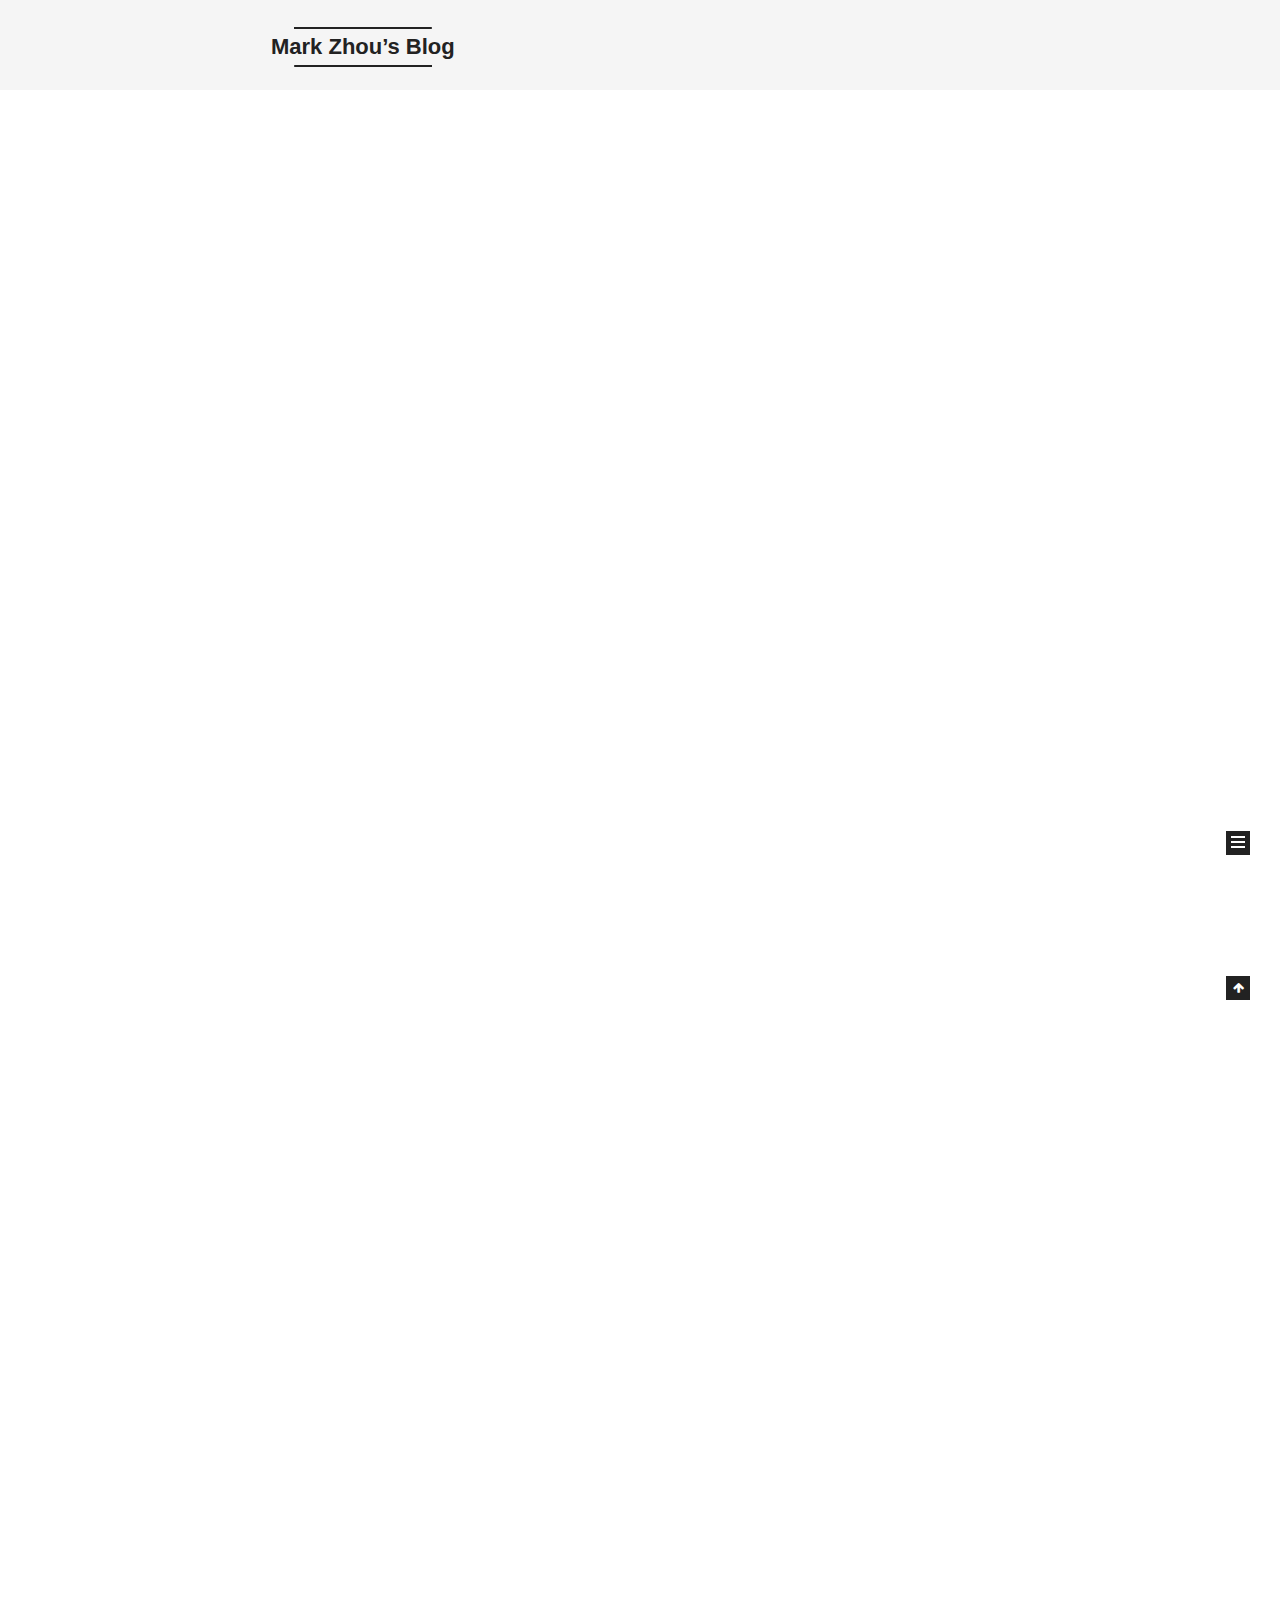
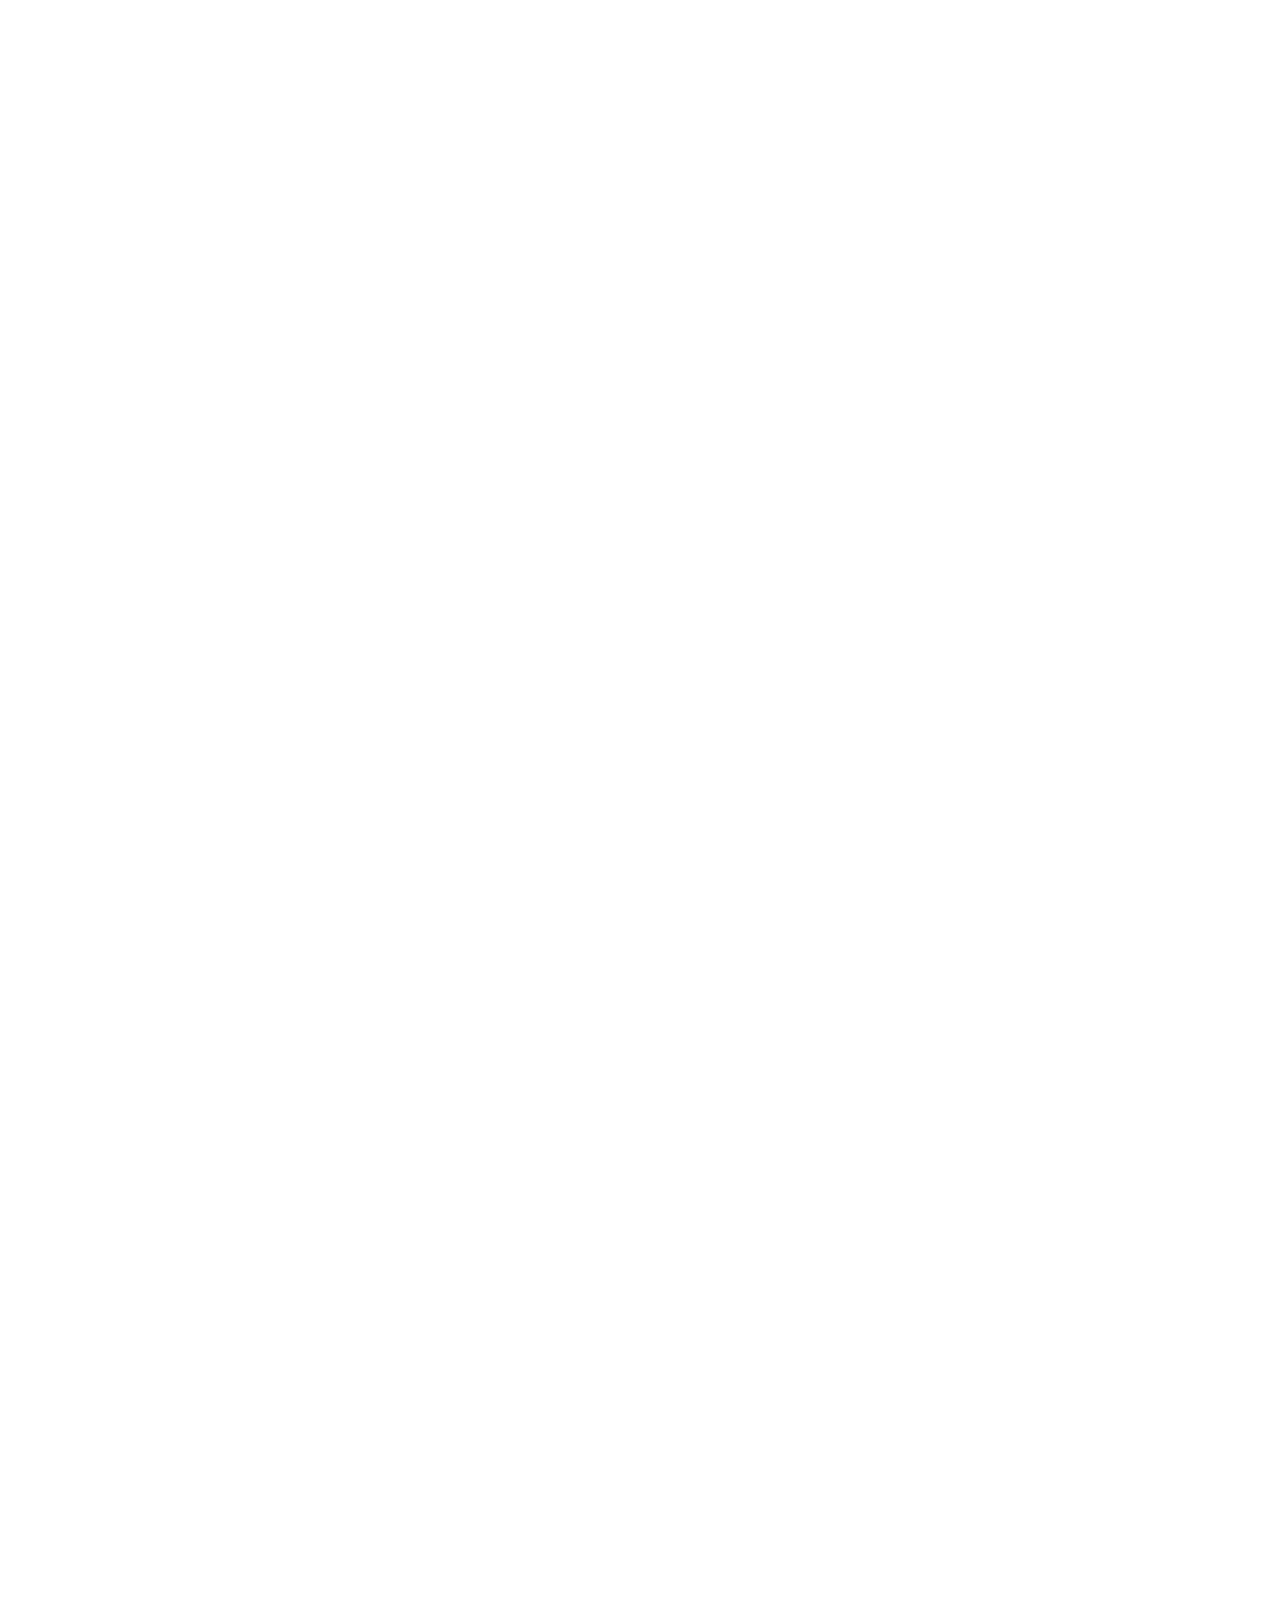
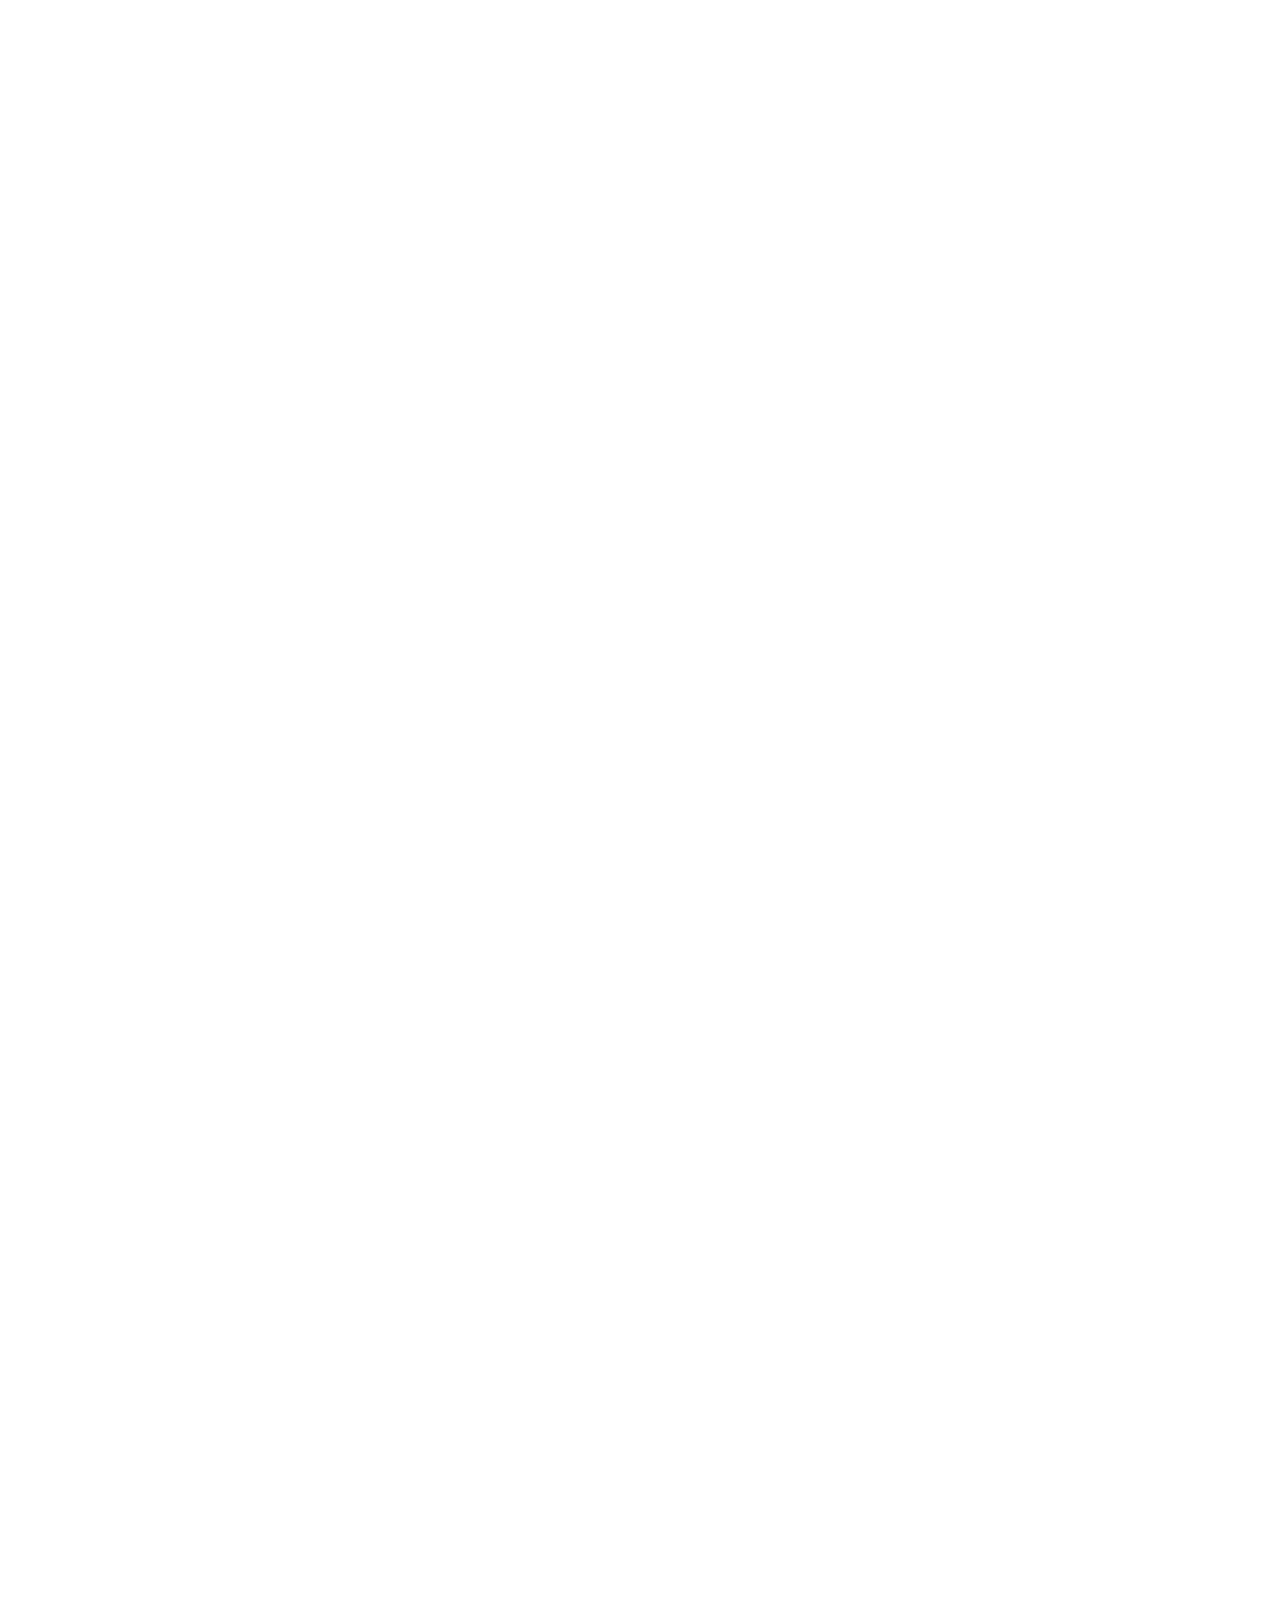
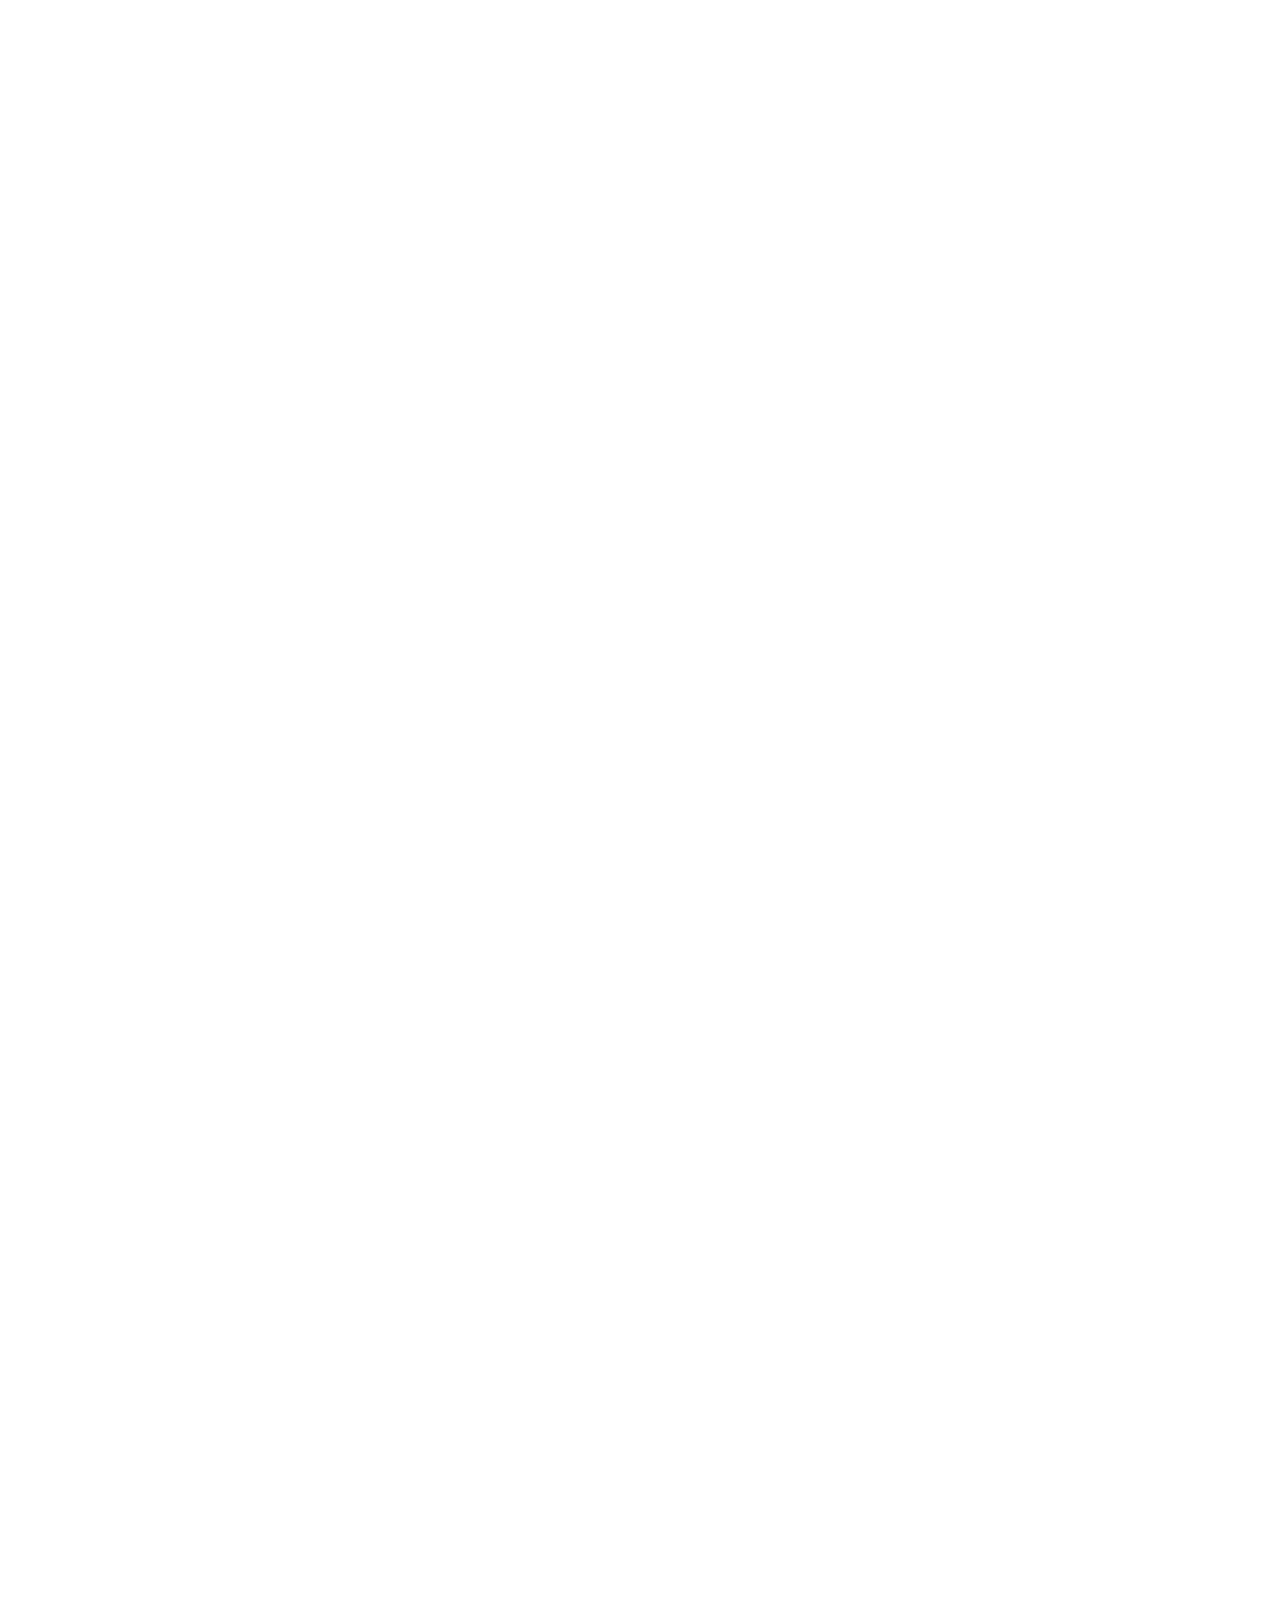
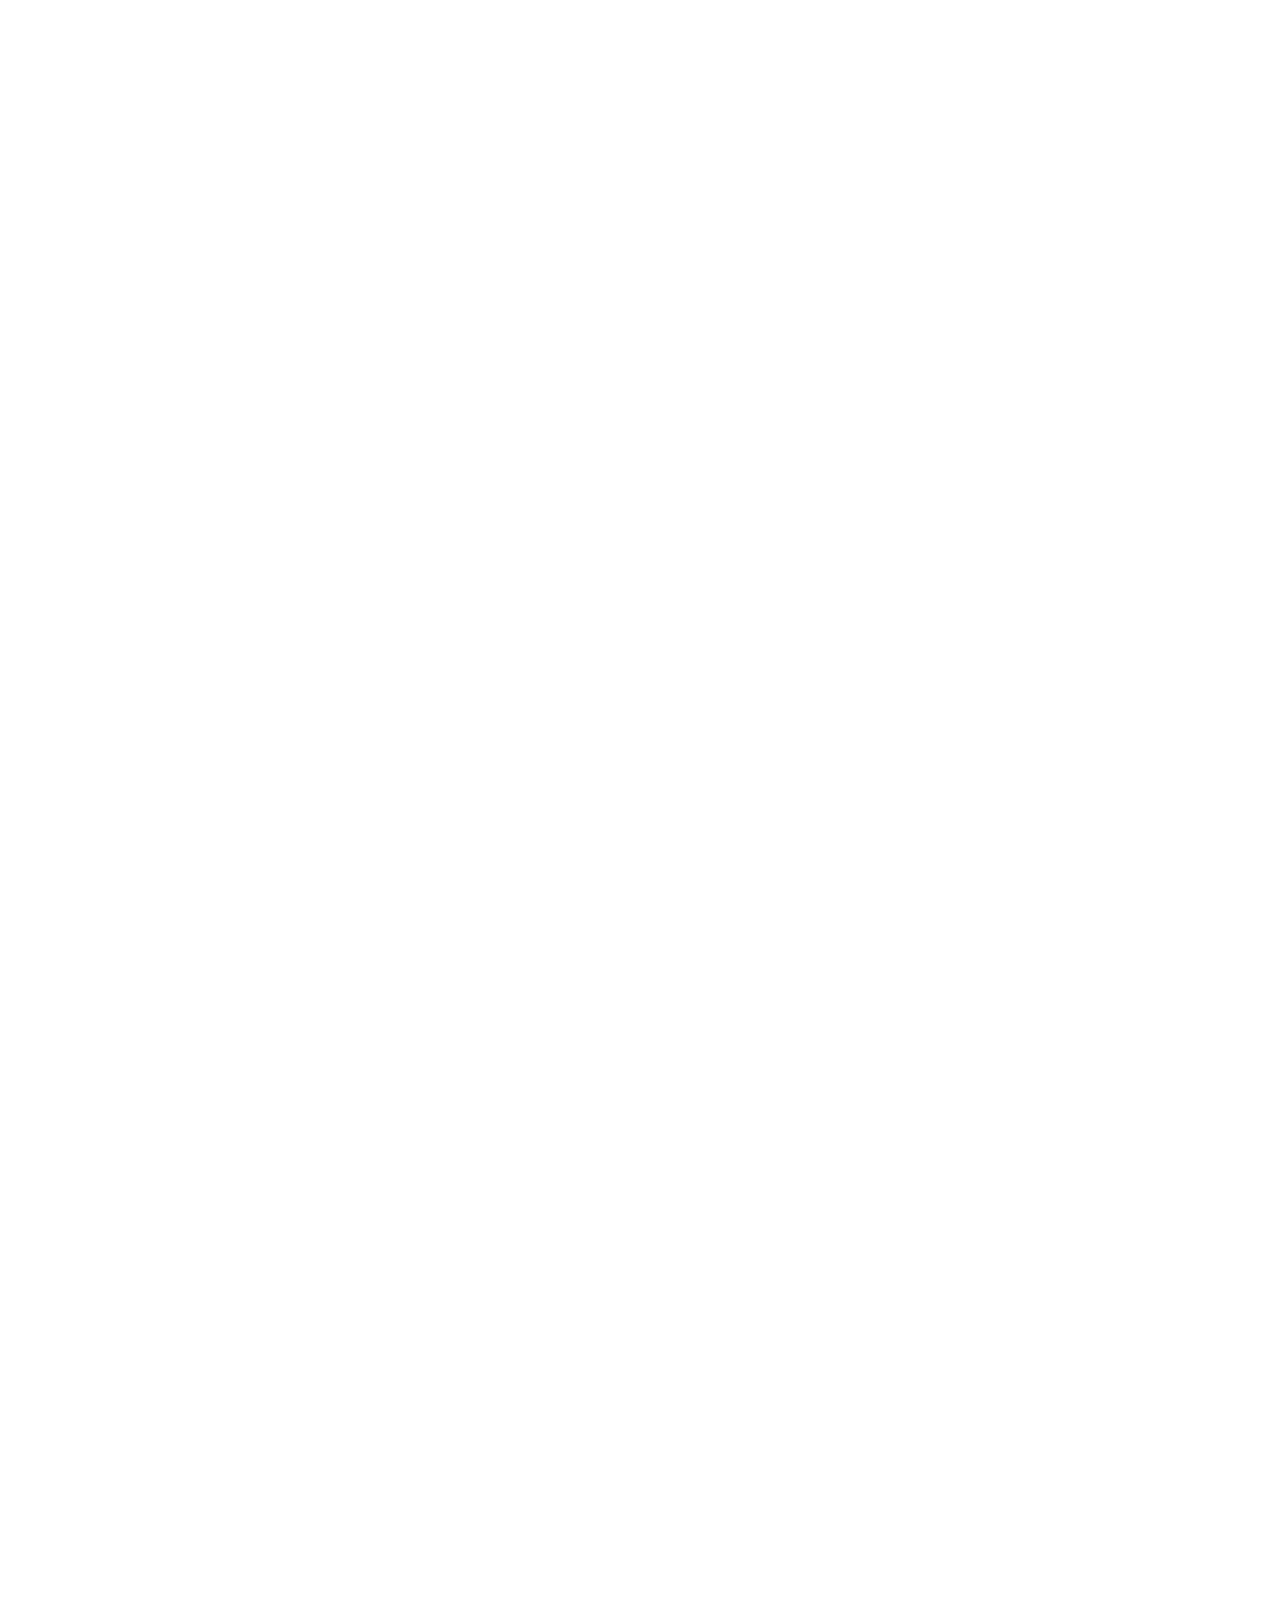
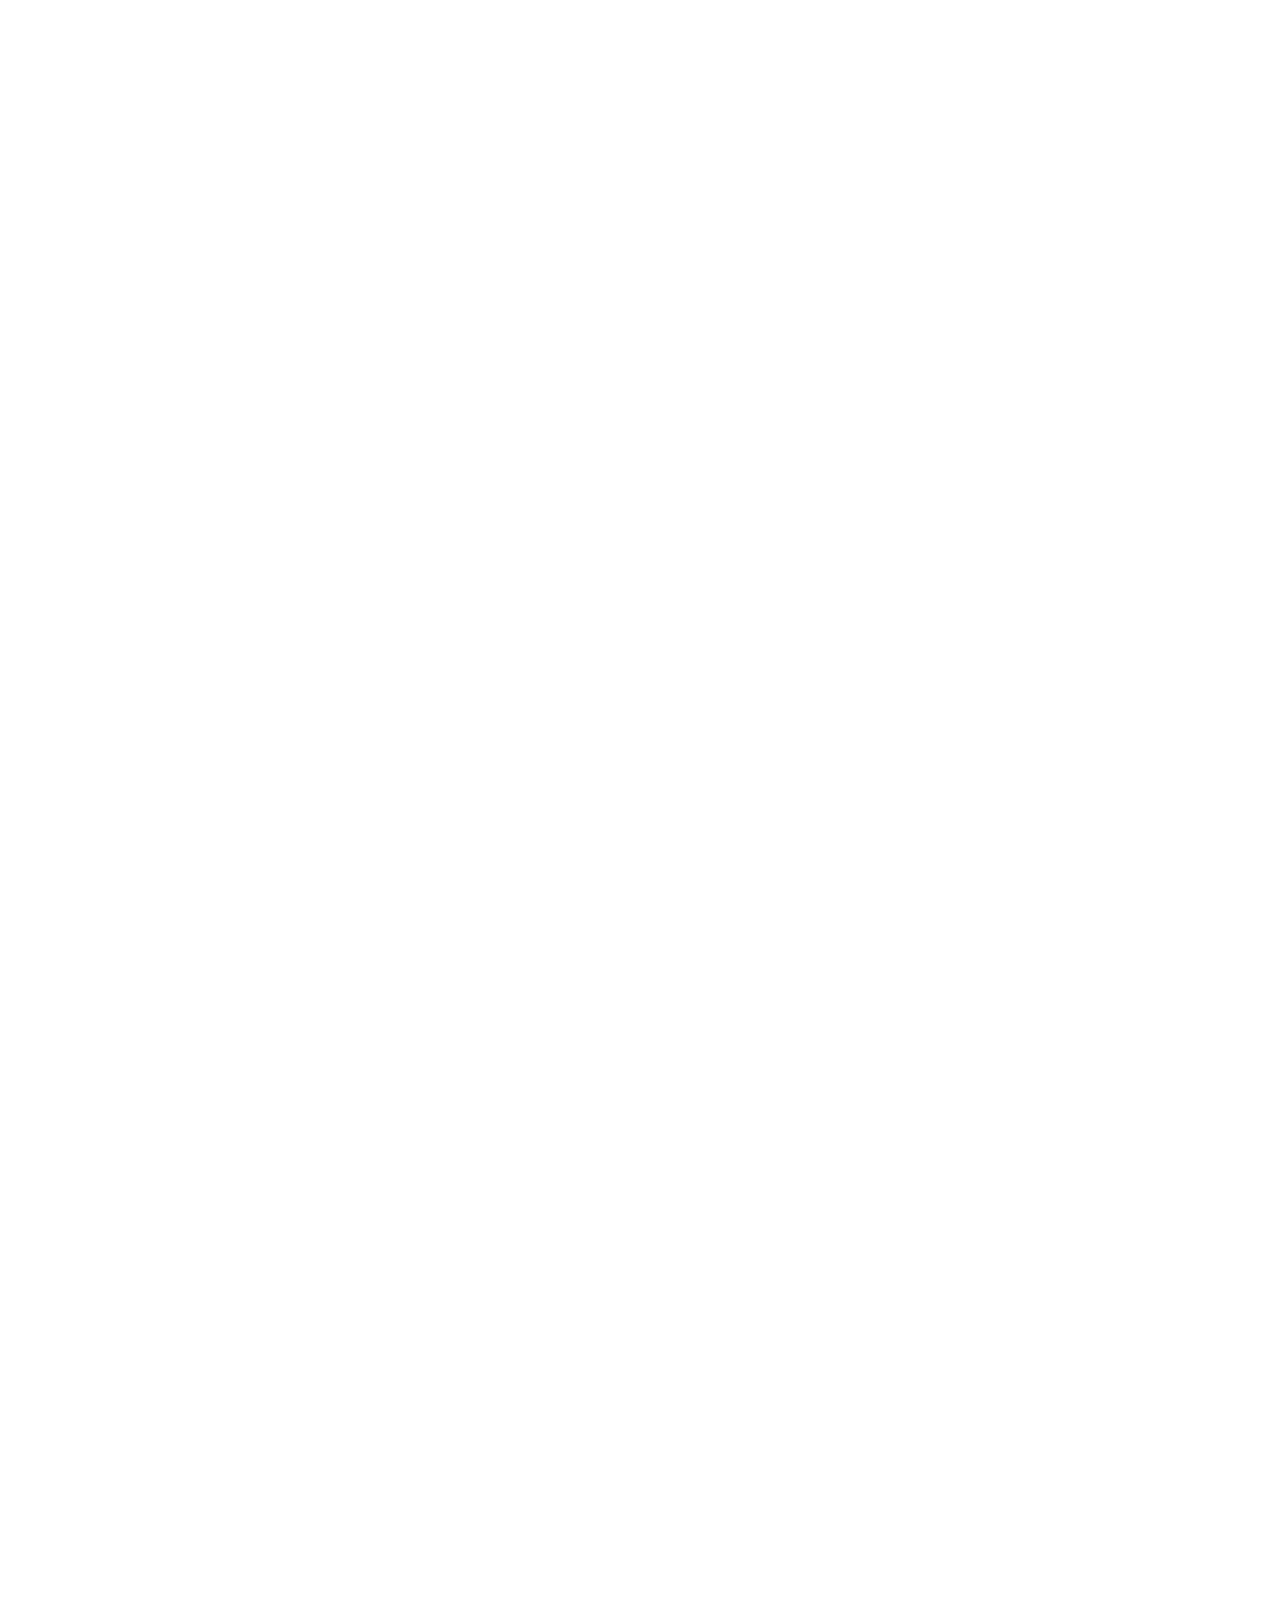
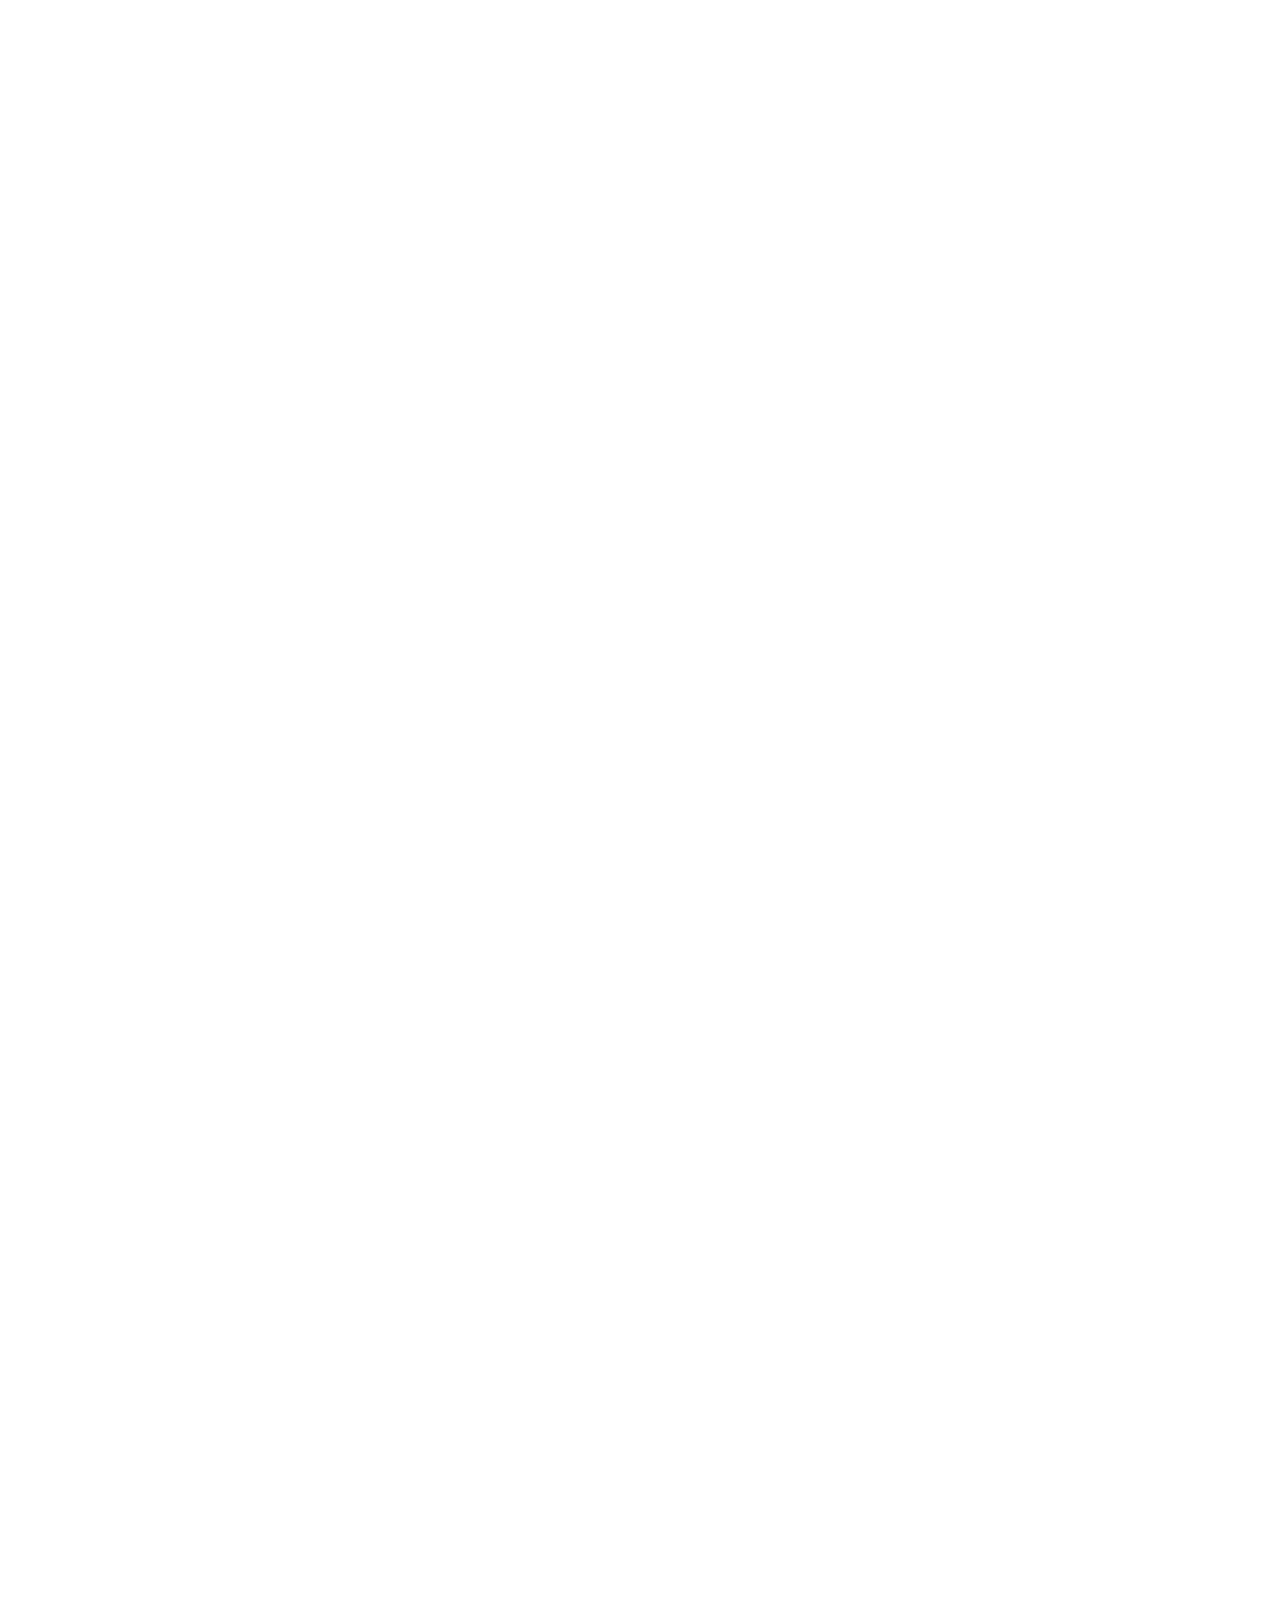
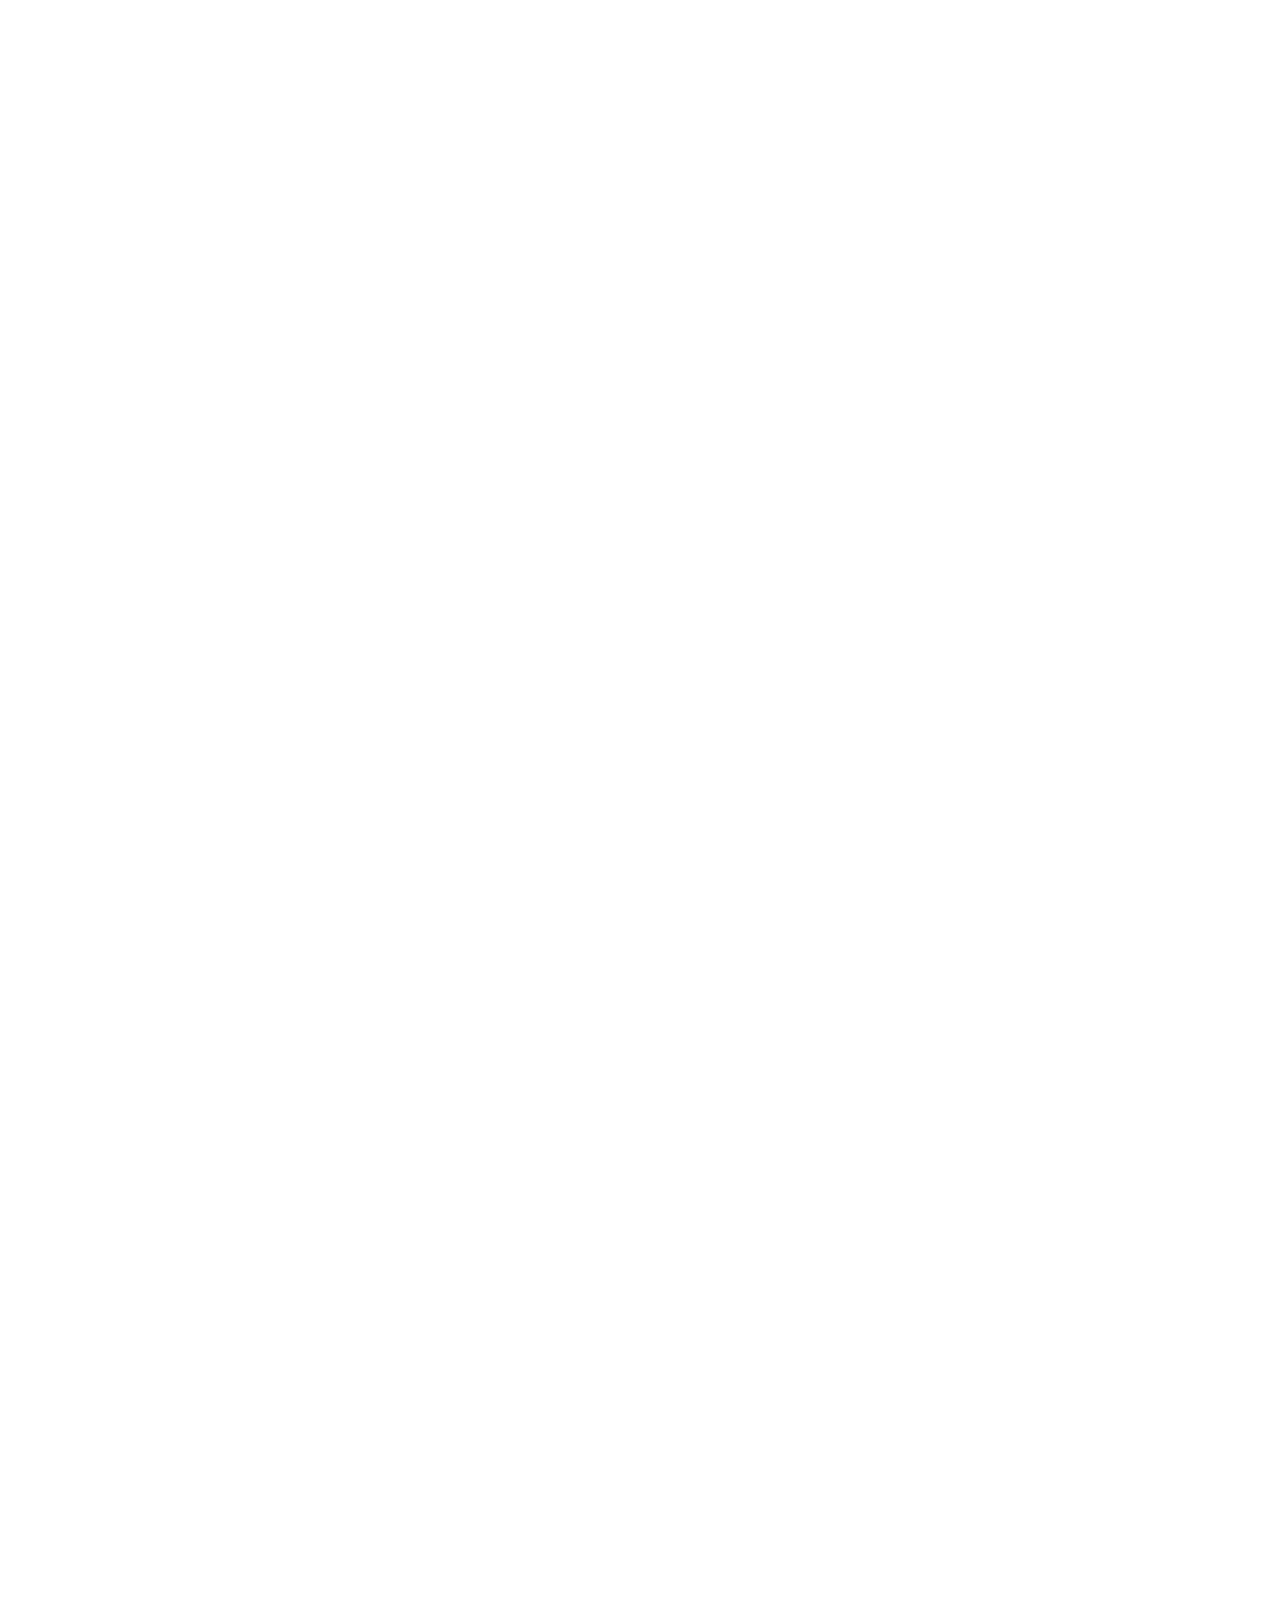
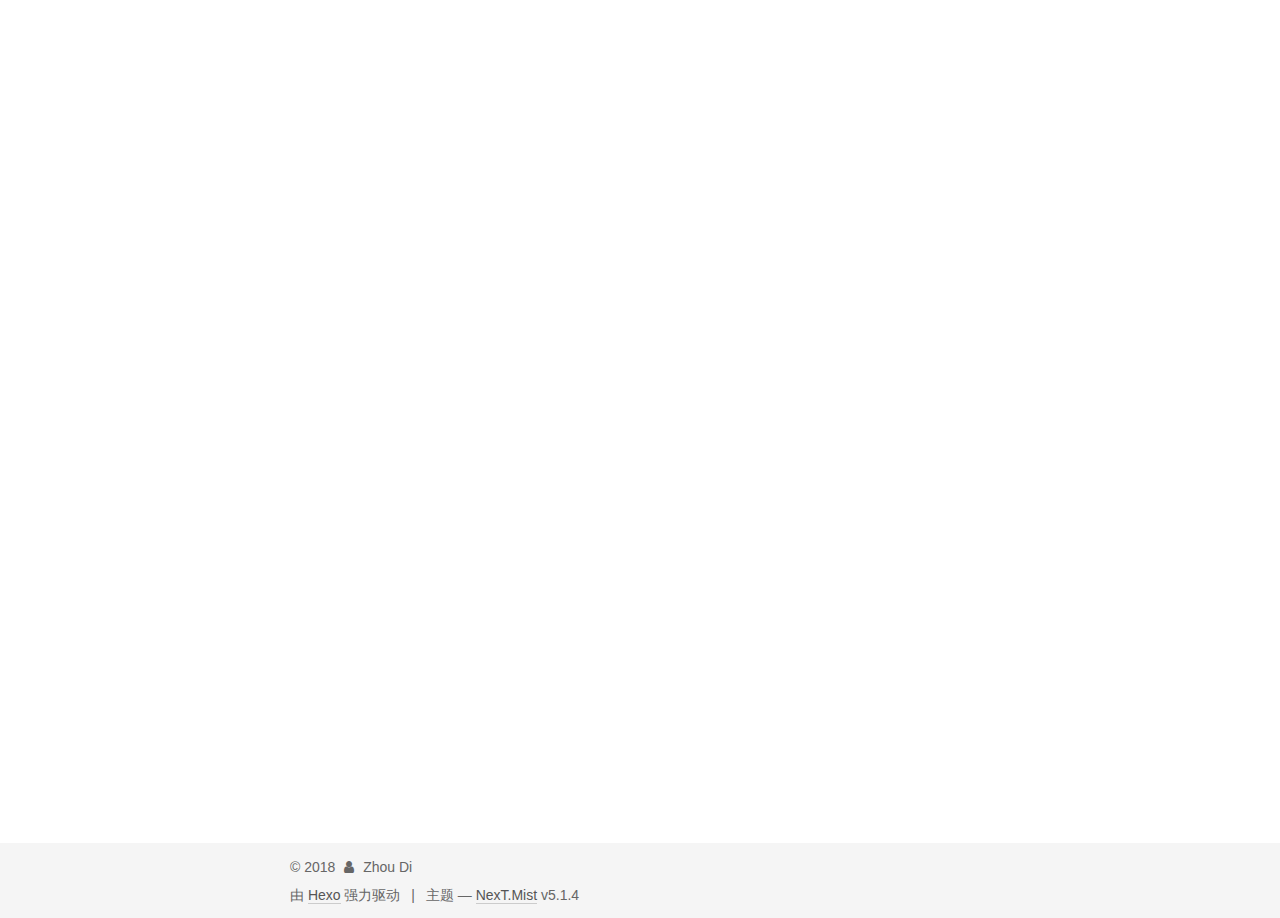
==== commit 62d3442e: "Site updated: 2018-06-08 09:44:31" ====
--- a/index.html
+++ b/index.html
@@ -1,90 +1,306 @@
 <!DOCTYPE html>
-<html>
+
+
+
+  
+
+
+<html class="theme-next mist use-motion" lang="zh-Hans">
 <head>
-  <meta charset="utf-8">
-  
-
-  
-  <title>Hexo</title>
-  <meta name="viewport" content="width=device-width, initial-scale=1, maximum-scale=1">
-  <meta property="og:type" content="website">
-<meta property="og:title" content="Hexo">
+  <meta charset="UTF-8"/>
+<meta http-equiv="X-UA-Compatible" content="IE=edge" />
+<meta name="viewport" content="width=device-width, initial-scale=1, maximum-scale=1"/>
+<meta name="theme-color" content="#222">
+
+
+
+
+
+
+
+
+
+<meta http-equiv="Cache-Control" content="no-transform" />
+<meta http-equiv="Cache-Control" content="no-siteapp" />
+
+
+
+
+
+
+
+
+
+
+
+
+
+
+
+
+  
+  
+  <link href="/lib/fancybox/source/jquery.fancybox.css?v=2.1.5" rel="stylesheet" type="text/css" />
+
+
+
+
+
+
+
+<link href="/lib/font-awesome/css/font-awesome.min.css?v=4.6.2" rel="stylesheet" type="text/css" />
+
+<link href="/css/main.css?v=5.1.4" rel="stylesheet" type="text/css" />
+
+
+  <link rel="apple-touch-icon" sizes="180x180" href="/images/apple-touch-icon-next.png?v=5.1.4">
+
+
+  <link rel="icon" type="image/png" sizes="32x32" href="/images/favicon-32x32-next.png?v=5.1.4">
+
+
+  <link rel="icon" type="image/png" sizes="16x16" href="/images/favicon-16x16-next.png?v=5.1.4">
+
+
+  <link rel="mask-icon" href="/images/logo.svg?v=5.1.4" color="#222">
+
+
+
+
+
+  <meta name="keywords" content="Hexo, NexT" />
+
+
+
+
+
+
+
+
+
+
+<meta property="og:type" content="website">
+<meta property="og:title" content="Mark Zhou’s Blog">
 <meta property="og:url" content="http://yoursite.com/index.html">
-<meta property="og:site_name" content="Hexo">
-<meta property="og:locale" content="default">
+<meta property="og:site_name" content="Mark Zhou’s Blog">
+<meta property="og:locale" content="zh-Hans">
 <meta name="twitter:card" content="summary">
-<meta name="twitter:title" content="Hexo">
-  
-    <link rel="alternate" href="/atom.xml" title="Hexo" type="application/atom+xml">
-  
-  
-    <link rel="icon" href="/favicon.png">
-  
-  
-    <link href="//fonts.googleapis.com/css?family=Source+Code+Pro" rel="stylesheet" type="text/css">
-  
-  <link rel="stylesheet" href="/css/style.css">
+<meta name="twitter:title" content="Mark Zhou’s Blog">
+
+
+
+<script type="text/javascript" id="hexo.configurations">
+  var NexT = window.NexT || {};
+  var CONFIG = {
+    root: '/',
+    scheme: 'Mist',
+    version: '5.1.4',
+    sidebar: {"position":"left","display":"post","offset":12,"b2t":false,"scrollpercent":false,"onmobile":false},
+    fancybox: true,
+    tabs: true,
+    motion: {"enable":true,"async":false,"transition":{"post_block":"fadeIn","post_header":"slideDownIn","post_body":"slideDownIn","coll_header":"slideLeftIn","sidebar":"slideUpIn"}},
+    duoshuo: {
+      userId: '0',
+      author: '博主'
+    },
+    algolia: {
+      applicationID: '',
+      apiKey: '',
+      indexName: '',
+      hits: {"per_page":10},
+      labels: {"input_placeholder":"Search for Posts","hits_empty":"We didn't find any results for the search: ${query}","hits_stats":"${hits} results found in ${time} ms"}
+    }
+  };
+</script>
+
+
+
+  <link rel="canonical" href="http://yoursite.com/"/>
+
+
+
+
+
+  <title>Mark Zhou’s Blog</title>
+  
+
+
+
+
+
+
+
+
 </head>
 
-<body>
-  <div id="container">
-    <div id="wrap">
-      <header id="header">
-  <div id="banner"></div>
-  <div id="header-outer" class="outer">
-    <div id="header-title" class="inner">
-      <h1 id="logo-wrap">
-        <a href="/" id="logo">Hexo</a>
-      </h1>
-      
+<body itemscope itemtype="http://schema.org/WebPage" lang="zh-Hans">
+
+  
+  
+    
+  
+
+  <div class="container sidebar-position-left 
+  page-home">
+    <div class="headband"></div>
+
+    <header id="header" class="header" itemscope itemtype="http://schema.org/WPHeader">
+      <div class="header-inner"><div class="site-brand-wrapper">
+  <div class="site-meta ">
+    
+
+    <div class="custom-logo-site-title">
+      <a href="/"  class="brand" rel="start">
+        <span class="logo-line-before"><i></i></span>
+        <span class="site-title">Mark Zhou’s Blog</span>
+        <span class="logo-line-after"><i></i></span>
+      </a>
     </div>
-    <div id="header-inner" class="inner">
-      <nav id="main-nav">
-        <a id="main-nav-toggle" class="nav-icon"></a>
-        
-          <a class="main-nav-link" href="/">Home</a>
-        
-          <a class="main-nav-link" href="/archives">Archives</a>
-        
-      </nav>
-      <nav id="sub-nav">
-        
-          <a id="nav-rss-link" class="nav-icon" href="/atom.xml" title="RSS Feed"></a>
-        
-        <a id="nav-search-btn" class="nav-icon" title="Search"></a>
-      </nav>
-      <div id="search-form-wrap">
-        <form action="//google.com/search" method="get" accept-charset="UTF-8" class="search-form"><input type="search" name="q" class="search-form-input" placeholder="Search"><button type="submit" class="search-form-submit">&#xF002;</button><input type="hidden" name="sitesearch" value="http://yoursite.com"></form>
-      </div>
-    </div>
+      
+        <p class="site-subtitle"></p>
+      
   </div>
-</header>
-      <div class="outer">
-        <section id="main">
-  
-    <article id="post-从输入url到页面展示到底发生了什么" class="article article-type-post" itemscope itemprop="blogPost">
-  <div class="article-meta">
-    <a href="/2018/06/07/从输入url到页面展示到底发生了什么/" class="article-date">
-  <time datetime="2018-06-07T09:05:25.000Z" itemprop="datePublished">2018-06-07</time>
-</a>
-    
+
+  <div class="site-nav-toggle">
+    <button>
+      <span class="btn-bar"></span>
+      <span class="btn-bar"></span>
+      <span class="btn-bar"></span>
+    </button>
   </div>
-  <div class="article-inner">
-    
-    
-      <header class="article-header">
-        
-  
-    <h1 itemprop="name">
-      <a class="article-title" href="/2018/06/07/从输入url到页面展示到底发生了什么/">从输入url到页面展示到底发生了什么</a>
-    </h1>
-  
-
+</div>
+
+<nav class="site-nav">
+  
+
+  
+    <ul id="menu" class="menu">
+      
+        
+        <li class="menu-item menu-item-home">
+          <a href="/" rel="section">
+            
+              <i class="menu-item-icon fa fa-fw fa-home"></i> <br />
+            
+            首页
+          </a>
+        </li>
+      
+        
+        <li class="menu-item menu-item-archives">
+          <a href="/archives/" rel="section">
+            
+              <i class="menu-item-icon fa fa-fw fa-archive"></i> <br />
+            
+            归档
+          </a>
+        </li>
+      
+
+      
+    </ul>
+  
+
+  
+</nav>
+
+
+
+ </div>
+    </header>
+
+    <main id="main" class="main">
+      <div class="main-inner">
+        <div class="content-wrap">
+          <div id="content" class="content">
+            
+  <section id="posts" class="posts-expand">
+    
+      
+
+  
+
+  
+  
+  
+
+  <article class="post post-type-normal" itemscope itemtype="http://schema.org/Article">
+  
+  
+  
+  <div class="post-block">
+    <link itemprop="mainEntityOfPage" href="http://yoursite.com/2018/06/07/从输入url到页面展示到底发生了什么/">
+
+    <span hidden itemprop="author" itemscope itemtype="http://schema.org/Person">
+      <meta itemprop="name" content="Zhou  Di">
+      <meta itemprop="description" content="">
+      <meta itemprop="image" content="/images/avatar.gif">
+    </span>
+
+    <span hidden itemprop="publisher" itemscope itemtype="http://schema.org/Organization">
+      <meta itemprop="name" content="Mark Zhou’s Blog">
+    </span>
+
+    
+      <header class="post-header">
+
+        
+        
+          <h1 class="post-title" itemprop="name headline">
+                
+                <a class="post-title-link" href="/2018/06/07/从输入url到页面展示到底发生了什么/" itemprop="url">从输入url到页面展示到底发生了什么</a></h1>
+        
+
+        <div class="post-meta">
+          <span class="post-time">
+            
+              <span class="post-meta-item-icon">
+                <i class="fa fa-calendar-o"></i>
+              </span>
+              
+                <span class="post-meta-item-text">发表于</span>
+              
+              <time title="创建于" itemprop="dateCreated datePublished" datetime="2018-06-07T17:05:25+08:00">
+                2018-06-07
+              </time>
+            
+
+            
+
+            
+          </span>
+
+          
+
+          
+            
+          
+
+          
+          
+
+          
+
+          
+
+          
+
+        </div>
       </header>
     
-    <div class="article-entry" itemprop="articleBody">
-      
-        <ul>
+
+    
+    
+    
+    <div class="post-body" itemprop="articleBody">
+
+      
+      
+
+      
+        
+          
+            <ul>
 <li>1、输入地址</li>
 <li>2、浏览器查找域名的 IP 地址</li>
 <li>3、浏览器向 web 服务器发送一个 HTTP 请求</li>
@@ -228,42 +444,125 @@
 <p>这些地址都要经历一个和HTML读取类似的过程。所以浏览器会在DNS中查找这些域名，发送请求，重定向等等…</p>
 <p>不像动态页面，静态文件会允许浏览器对其进行缓存。有的文件可能会不需要与服务器通讯，而从缓存中直接读取，或者可以放到CDN中</p>
 
+          
+        
       
     </div>
-    <footer class="article-footer">
-      <a data-url="http://yoursite.com/2018/06/07/从输入url到页面展示到底发生了什么/" data-id="cji4bmnog0001c2xo3mr2ygid" class="article-share-link">Share</a>
-      
+    
+    
+    
+
+    
+
+    
+
+    
+
+    <footer class="post-footer">
+      
+
+      
+
+      
+
+      
+      
+        <div class="post-eof"></div>
       
     </footer>
   </div>
   
-</article>
-
-
-  
-    <article id="post-hello-world" class="article article-type-post" itemscope itemprop="blogPost">
-  <div class="article-meta">
-    <a href="/2018/06/07/hello-world/" class="article-date">
-  <time datetime="2018-06-07T06:36:29.000Z" itemprop="datePublished">2018-06-07</time>
-</a>
-    
-  </div>
-  <div class="article-inner">
-    
-    
-      <header class="article-header">
-        
-  
-    <h1 itemprop="name">
-      <a class="article-title" href="/2018/06/07/hello-world/">Hello World</a>
-    </h1>
-  
-
+  
+  
+  </article>
+
+
+    
+      
+
+  
+
+  
+  
+  
+
+  <article class="post post-type-normal" itemscope itemtype="http://schema.org/Article">
+  
+  
+  
+  <div class="post-block">
+    <link itemprop="mainEntityOfPage" href="http://yoursite.com/2018/06/07/hello-world/">
+
+    <span hidden itemprop="author" itemscope itemtype="http://schema.org/Person">
+      <meta itemprop="name" content="Zhou  Di">
+      <meta itemprop="description" content="">
+      <meta itemprop="image" content="/images/avatar.gif">
+    </span>
+
+    <span hidden itemprop="publisher" itemscope itemtype="http://schema.org/Organization">
+      <meta itemprop="name" content="Mark Zhou’s Blog">
+    </span>
+
+    
+      <header class="post-header">
+
+        
+        
+          <h1 class="post-title" itemprop="name headline">
+                
+                <a class="post-title-link" href="/2018/06/07/hello-world/" itemprop="url">Hello World</a></h1>
+        
+
+        <div class="post-meta">
+          <span class="post-time">
+            
+              <span class="post-meta-item-icon">
+                <i class="fa fa-calendar-o"></i>
+              </span>
+              
+                <span class="post-meta-item-text">发表于</span>
+              
+              <time title="创建于" itemprop="dateCreated datePublished" datetime="2018-06-07T14:36:29+08:00">
+                2018-06-07
+              </time>
+            
+
+            
+
+            
+          </span>
+
+          
+
+          
+            
+          
+
+          
+          
+
+          
+
+          
+
+          
+
+        </div>
       </header>
     
-    <div class="article-entry" itemprop="articleBody">
-      
-        <p>Welcome to <a href="https://hexo.io/" target="_blank" rel="noopener">Hexo</a>! This is your very first post. Check <a href="https://hexo.io/docs/" target="_blank" rel="noopener">documentation</a> for more info. If you get any problems when using Hexo, you can find the answer in <a href="https://hexo.io/docs/troubleshooting.html" target="_blank" rel="noopener">troubleshooting</a> or you can ask me on <a href="https://github.com/hexojs/hexo/issues" target="_blank" rel="noopener">GitHub</a>.</p>
+
+    
+    
+    
+    <div class="post-body" itemprop="articleBody">
+
+      
+      
+
+      
+        
+          
+            <p>Welcome to <a href="https://hexo.io/" target="_blank" rel="noopener">Hexo</a>! This is your very first post. Check <a href="https://hexo.io/docs/" target="_blank" rel="noopener">documentation</a> for more info. If you get any problems when using Hexo, you can find the answer in <a href="https://hexo.io/docs/troubleshooting.html" target="_blank" rel="noopener">troubleshooting</a> or you can ask me on <a href="https://github.com/hexojs/hexo/issues" target="_blank" rel="noopener">GitHub</a>.</p>
 <h2 id="Quick-Start"><a href="#Quick-Start" class="headerlink" title="Quick Start"></a>Quick Start</h2><h3 id="Create-a-new-post"><a href="#Create-a-new-post" class="headerlink" title="Create a new post"></a>Create a new post</h3><figure class="highlight bash"><table><tr><td class="gutter"><pre><span class="line">1</span><br></pre></td><td class="code"><pre><span class="line">$ hexo new <span class="string">"My New Post"</span></span><br></pre></td></tr></table></figure>
 <p>More info: <a href="https://hexo.io/docs/writing.html" target="_blank" rel="noopener">Writing</a></p>
 <h3 id="Run-server"><a href="#Run-server" class="headerlink" title="Run server"></a>Run server</h3><figure class="highlight bash"><table><tr><td class="gutter"><pre><span class="line">1</span><br></pre></td><td class="code"><pre><span class="line">$ hexo server</span><br></pre></td></tr></table></figure>
@@ -273,95 +572,307 @@
 <h3 id="Deploy-to-remote-sites"><a href="#Deploy-to-remote-sites" class="headerlink" title="Deploy to remote sites"></a>Deploy to remote sites</h3><figure class="highlight bash"><table><tr><td class="gutter"><pre><span class="line">1</span><br></pre></td><td class="code"><pre><span class="line">$ hexo deploy</span><br></pre></td></tr></table></figure>
 <p>More info: <a href="https://hexo.io/docs/deployment.html" target="_blank" rel="noopener">Deployment</a></p>
 
+          
+        
       
     </div>
-    <footer class="article-footer">
-      <a data-url="http://yoursite.com/2018/06/07/hello-world/" data-id="cji4bmno60000c2xo357793e7" class="article-share-link">Share</a>
-      
+    
+    
+    
+
+    
+
+    
+
+    
+
+    <footer class="post-footer">
+      
+
+      
+
+      
+
+      
+      
+        <div class="post-eof"></div>
       
     </footer>
   </div>
   
-</article>
-
-
-  
-
-
-</section>
-        
-          <aside id="sidebar">
-  
-    
-
-  
-    
-
-  
-    
-  
-    
-  <div class="widget-wrap">
-    <h3 class="widget-title">Archives</h3>
-    <div class="widget">
-      <ul class="archive-list"><li class="archive-list-item"><a class="archive-list-link" href="/archives/2018/06/">June 2018</a></li></ul>
+  
+  
+  </article>
+
+
+    
+  </section>
+
+  
+
+
+          </div>
+          
+
+
+          
+
+        </div>
+        
+          
+  
+  <div class="sidebar-toggle">
+    <div class="sidebar-toggle-line-wrap">
+      <span class="sidebar-toggle-line sidebar-toggle-line-first"></span>
+      <span class="sidebar-toggle-line sidebar-toggle-line-middle"></span>
+      <span class="sidebar-toggle-line sidebar-toggle-line-last"></span>
     </div>
   </div>
 
-
-  
-    
-  <div class="widget-wrap">
-    <h3 class="widget-title">Recent Posts</h3>
-    <div class="widget">
-      <ul>
-        
-          <li>
-            <a href="/2018/06/07/从输入url到页面展示到底发生了什么/">从输入url到页面展示到底发生了什么</a>
-          </li>
-        
-          <li>
-            <a href="/2018/06/07/hello-world/">Hello World</a>
-          </li>
-        
-      </ul>
+  <aside id="sidebar" class="sidebar">
+    
+    <div class="sidebar-inner">
+
+      
+
+      
+
+      <section class="site-overview-wrap sidebar-panel sidebar-panel-active">
+        <div class="site-overview">
+          <div class="site-author motion-element" itemprop="author" itemscope itemtype="http://schema.org/Person">
+            
+              <p class="site-author-name" itemprop="name">Zhou  Di</p>
+              <p class="site-description motion-element" itemprop="description"></p>
+          </div>
+
+          <nav class="site-state motion-element">
+
+            
+              <div class="site-state-item site-state-posts">
+              
+                <a href="/archives/">
+              
+                  <span class="site-state-item-count">2</span>
+                  <span class="site-state-item-name">日志</span>
+                </a>
+              </div>
+            
+
+            
+
+            
+
+          </nav>
+
+          
+
+          
+
+          
+          
+
+          
+          
+
+          
+
+        </div>
+      </section>
+
+      
+
+      
+
     </div>
+  </aside>
+
+
+        
+      </div>
+    </main>
+
+    <footer id="footer" class="footer">
+      <div class="footer-inner">
+        <div class="copyright">&copy; <span itemprop="copyrightYear">2018</span>
+  <span class="with-love">
+    <i class="fa fa-user"></i>
+  </span>
+  <span class="author" itemprop="copyrightHolder">Zhou  Di</span>
+
+  
+</div>
+
+
+  <div class="powered-by">由 <a class="theme-link" target="_blank" href="https://hexo.io">Hexo</a> 强力驱动</div>
+
+
+
+  <span class="post-meta-divider">|</span>
+
+
+
+  <div class="theme-info">主题 &mdash; <a class="theme-link" target="_blank" href="https://github.com/iissnan/hexo-theme-next">NexT.Mist</a> v5.1.4</div>
+
+
+
+
+        
+
+
+
+
+
+
+
+        
+      </div>
+    </footer>
+
+    
+      <div class="back-to-top">
+        <i class="fa fa-arrow-up"></i>
+        
+      </div>
+    
+
+    
+
   </div>
 
   
-</aside>
-        
-      </div>
-      <footer id="footer">
-  
-  <div class="outer">
-    <div id="footer-info" class="inner">
-      &copy; 2018 John Doe<br>
-      Powered by <a href="http://hexo.io/" target="_blank">Hexo</a>
-    </div>
-  </div>
-</footer>
-    </div>
-    <nav id="mobile-nav">
-  
-    <a href="/" class="mobile-nav-link">Home</a>
-  
-    <a href="/archives" class="mobile-nav-link">Archives</a>
-  
-</nav>
-    
-
-<script src="//ajax.googleapis.com/ajax/libs/jquery/2.0.3/jquery.min.js"></script>
-
-
-  <link rel="stylesheet" href="/fancybox/jquery.fancybox.css">
-  <script src="/fancybox/jquery.fancybox.pack.js"></script>
-
-
-<script src="/js/script.js"></script>
-
-
-
-  </div>
+
+<script type="text/javascript">
+  if (Object.prototype.toString.call(window.Promise) !== '[object Function]') {
+    window.Promise = null;
+  }
+</script>
+
+
+
+
+
+
+
+
+
+  
+
+
+
+
+
+
+
+
+
+
+
+
+  
+  
+    <script type="text/javascript" src="/lib/jquery/index.js?v=2.1.3"></script>
+  
+
+  
+  
+    <script type="text/javascript" src="/lib/fastclick/lib/fastclick.min.js?v=1.0.6"></script>
+  
+
+  
+  
+    <script type="text/javascript" src="/lib/jquery_lazyload/jquery.lazyload.js?v=1.9.7"></script>
+  
+
+  
+  
+    <script type="text/javascript" src="/lib/velocity/velocity.min.js?v=1.2.1"></script>
+  
+
+  
+  
+    <script type="text/javascript" src="/lib/velocity/velocity.ui.min.js?v=1.2.1"></script>
+  
+
+  
+  
+    <script type="text/javascript" src="/lib/fancybox/source/jquery.fancybox.pack.js?v=2.1.5"></script>
+  
+
+
+  
+
+
+  <script type="text/javascript" src="/js/src/utils.js?v=5.1.4"></script>
+
+  <script type="text/javascript" src="/js/src/motion.js?v=5.1.4"></script>
+
+
+
+  
+  
+
+  
+
+  
+
+
+  <script type="text/javascript" src="/js/src/bootstrap.js?v=5.1.4"></script>
+
+
+
+  
+
+
+  
+
+
+
+
+	
+
+
+
+
+
+  
+
+
+
+
+
+  
+
+
+
+
+
+
+
+
+
+
+
+
+  
+
+
+
+
+
+  
+
+  
+
+  
+
+  
+  
+
+  
+
+  
+
+  
+
 </body>
-</html>+</html>
--- a/css/main.css
+++ b/css/main.css
@@ -0,0 +1,2906 @@
+/* normalize.css v3.0.2 | MIT License | git.io/normalize */
+html {
+  font-family: sans-serif; /* 1 */
+  -ms-text-size-adjust: 100%; /* 2 */
+  -webkit-text-size-adjust: 100%; /* 2 */
+}
+body {
+  margin: 0;
+}
+article,
+aside,
+details,
+figcaption,
+figure,
+footer,
+header,
+hgroup,
+main,
+menu,
+nav,
+section,
+summary {
+  display: block;
+}
+audio,
+canvas,
+progress,
+video {
+  display: inline-block; /* 1 */
+  vertical-align: baseline; /* 2 */
+}
+audio:not([controls]) {
+  display: none;
+  height: 0;
+}
+[hidden],
+template {
+  display: none;
+}
+a {
+  background-color: transparent;
+}
+a:active,
+a:hover {
+  outline: 0;
+}
+abbr[title] {
+  border-bottom: 1px dotted;
+}
+b,
+strong {
+  font-weight: bold;
+}
+dfn {
+  font-style: italic;
+}
+h1 {
+  font-size: 2em;
+  margin: 0.67em 0;
+}
+mark {
+  background: #ff0;
+  color: #000;
+}
+small {
+  font-size: 80%;
+}
+sub,
+sup {
+  font-size: 75%;
+  line-height: 0;
+  position: relative;
+  vertical-align: baseline;
+}
+sup {
+  top: -0.5em;
+}
+sub {
+  bottom: -0.25em;
+}
+img {
+  border: 0;
+}
+svg:not(:root) {
+  overflow: hidden;
+}
+figure {
+  margin: 1em 40px;
+}
+hr {
+  -moz-box-sizing: content-box;
+  box-sizing: content-box;
+  height: 0;
+}
+pre {
+  overflow: auto;
+}
+code,
+kbd,
+pre,
+samp {
+  font-family: monospace, monospace;
+  font-size: 1em;
+}
+button,
+input,
+optgroup,
+select,
+textarea {
+  color: inherit; /* 1 */
+  font: inherit; /* 2 */
+  margin: 0; /* 3 */
+}
+button {
+  overflow: visible;
+}
+button,
+select {
+  text-transform: none;
+}
+button,
+html input[type="button"],
+input[type="reset"],
+input[type="submit"] {
+  -webkit-appearance: button; /* 2 */
+  cursor: pointer; /* 3 */
+}
+button[disabled],
+html input[disabled] {
+  cursor: default;
+}
+button::-moz-focus-inner,
+input::-moz-focus-inner {
+  border: 0;
+  padding: 0;
+}
+input {
+  line-height: normal;
+}
+input[type="checkbox"],
+input[type="radio"] {
+  box-sizing: border-box; /* 1 */
+  padding: 0; /* 2 */
+}
+input[type="number"]::-webkit-inner-spin-button,
+input[type="number"]::-webkit-outer-spin-button {
+  height: auto;
+}
+input[type="search"] {
+  -webkit-appearance: textfield; /* 1 */
+  -moz-box-sizing: content-box;
+  -webkit-box-sizing: content-box; /* 2 */
+  box-sizing: content-box;
+}
+input[type="search"]::-webkit-search-cancel-button,
+input[type="search"]::-webkit-search-decoration {
+  -webkit-appearance: none;
+}
+fieldset {
+  border: 1px solid #c0c0c0;
+  margin: 0 2px;
+  padding: 0.35em 0.625em 0.75em;
+}
+legend {
+  border: 0; /* 1 */
+  padding: 0; /* 2 */
+}
+textarea {
+  overflow: auto;
+}
+optgroup {
+  font-weight: bold;
+}
+table {
+  border-collapse: collapse;
+  border-spacing: 0;
+}
+td,
+th {
+  padding: 0;
+}
+::selection {
+  background: #262a30;
+  color: #fff;
+}
+body {
+  position: relative;
+  font-family: 'Lato', "PingFang SC", "Microsoft YaHei", sans-serif;
+  font-size: 14px;
+  line-height: 2;
+  color: #555;
+  background: #fff;
+}
+@media (max-width: 767px) {
+  body {
+    padding-right: 0 !important;
+  }
+}
+@media (min-width: 768px) and (max-width: 991px) {
+  body {
+    padding-right: 0 !important;
+  }
+}
+@media (min-width: 1600px) {
+  body {
+    font-size: 16px;
+  }
+}
+h1,
+h2,
+h3,
+h4,
+h5,
+h6 {
+  margin: 0;
+  padding: 0;
+  font-weight: bold;
+  line-height: 1.5;
+  font-family: 'Lato', "PingFang SC", "Microsoft YaHei", sans-serif;
+}
+h2,
+h3,
+h4,
+h5,
+h6 {
+  margin: 20px 0 15px;
+}
+h1 {
+  font-size: 24px;
+}
+@media (max-width: 767px) {
+  h1 {
+    font-size: 20px;
+  }
+}
+h2 {
+  font-size: 22px;
+}
+@media (max-width: 767px) {
+  h2 {
+    font-size: 18px;
+  }
+}
+h3 {
+  font-size: 20px;
+}
+@media (max-width: 767px) {
+  h3 {
+    font-size: 16px;
+  }
+}
+h4 {
+  font-size: 18px;
+}
+@media (max-width: 767px) {
+  h4 {
+    font-size: 14px;
+  }
+}
+h5 {
+  font-size: 16px;
+}
+@media (max-width: 767px) {
+  h5 {
+    font-size: 12px;
+  }
+}
+h6 {
+  font-size: 14px;
+}
+@media (max-width: 767px) {
+  h6 {
+    font-size: 10px;
+  }
+}
+p {
+  margin: 0 0 20px 0;
+}
+a {
+  color: #555;
+  text-decoration: none;
+  outline: none;
+  border-bottom: 1px solid #999;
+  word-wrap: break-word;
+}
+a:hover {
+  color: #222;
+  border-bottom-color: #222;
+}
+blockquote {
+  margin: 0;
+  padding: 0;
+}
+img {
+  display: block;
+  margin: auto;
+  max-width: 100%;
+  height: auto;
+}
+hr {
+  margin: 40px 0;
+  height: 3px;
+  border: none;
+  background-color: #ddd;
+  background-image: repeating-linear-gradient(-45deg, #fff, #fff 4px, transparent 4px, transparent 8px);
+}
+blockquote {
+  padding: 0 15px;
+  color: #666;
+  border-left: 4px solid #ddd;
+}
+blockquote cite::before {
+  content: "-";
+  padding: 0 5px;
+}
+dt {
+  font-weight: 700;
+}
+dd {
+  margin: 0;
+  padding: 0;
+}
+kbd {
+  border: 1px solid #ccc;
+  border-radius: 0.2em;
+  box-shadow: 0.1em 0.1em 0.2em rgba(0,0,0,0.1);
+  background-color: #f9f9f9;
+  font-family: inherit;
+  background-image: -webkit-linear-gradient(top, #eee, #fff, #eee);
+  padding: 0.1em 0.3em;
+  white-space: nowrap;
+}
+.text-left {
+  text-align: left;
+}
+.text-center {
+  text-align: center;
+}
+.text-right {
+  text-align: right;
+}
+.text-justify {
+  text-align: justify;
+}
+.text-nowrap {
+  white-space: nowrap;
+}
+.text-lowercase {
+  text-transform: lowercase;
+}
+.text-uppercase {
+  text-transform: uppercase;
+}
+.text-capitalize {
+  text-transform: capitalize;
+}
+.center-block {
+  display: block;
+  margin-left: auto;
+  margin-right: auto;
+}
+.clearfix:before,
+.clearfix:after {
+  content: " ";
+  display: table;
+}
+.clearfix:after {
+  clear: both;
+}
+.pullquote {
+  width: 45%;
+}
+.pullquote.left {
+  float: left;
+  margin-left: 5px;
+  margin-right: 10px;
+}
+.pullquote.right {
+  float: right;
+  margin-left: 10px;
+  margin-right: 5px;
+}
+.affix.affix.affix {
+  position: fixed;
+}
+.translation {
+  margin-top: -20px;
+  font-size: 14px;
+  color: #999;
+}
+.scrollbar-measure {
+  width: 100px;
+  height: 100px;
+  overflow: scroll;
+  position: absolute;
+  top: -9999px;
+}
+.use-motion .motion-element {
+  opacity: 0;
+}
+table {
+  margin: 20px 0;
+  width: 100%;
+  border-collapse: collapse;
+  border-spacing: 0;
+  border: 1px solid #ddd;
+  font-size: 14px;
+  table-layout: fixed;
+  word-wrap: break-all;
+}
+table>tbody>tr:nth-of-type(odd) {
+  background-color: #f9f9f9;
+}
+table>tbody>tr:hover {
+  background-color: #f5f5f5;
+}
+caption,
+th,
+td {
+  padding: 8px;
+  text-align: left;
+  vertical-align: middle;
+  font-weight: normal;
+}
+th,
+td {
+  border-bottom: 3px solid #ddd;
+  border-right: 1px solid #eee;
+}
+th {
+  padding-bottom: 10px;
+  font-weight: 700;
+}
+td {
+  border-bottom-width: 1px;
+}
+html,
+body {
+  height: 100%;
+}
+.container {
+  position: relative;
+  min-height: 100%;
+}
+.header-inner {
+  margin: 0 auto;
+  padding: 100px 0 70px;
+  width: 700px;
+}
+@media (min-width: 1600px) {
+  .container .header-inner {
+    width: 900px;
+  }
+}
+.main {
+  padding-bottom: 150px;
+}
+.main-inner {
+  margin: 0 auto;
+  width: 700px;
+}
+@media (min-width: 1600px) {
+  .container .main-inner {
+    width: 900px;
+  }
+}
+.footer {
+  position: absolute;
+  left: 0;
+  bottom: 0;
+  width: 100%;
+  min-height: 50px;
+}
+.footer-inner {
+  box-sizing: border-box;
+  margin: 20px auto;
+  width: 700px;
+}
+@media (min-width: 1600px) {
+  .container .footer-inner {
+    width: 900px;
+  }
+}
+pre,
+.highlight {
+  overflow: auto;
+  margin: 20px 0;
+  padding: 0;
+  font-size: 13px;
+  color: #4d4d4c;
+  background: #f7f7f7;
+  line-height: 1.6;
+}
+pre,
+code {
+  font-family: consolas, Menlo, "PingFang SC", "Microsoft YaHei", monospace;
+}
+code {
+  padding: 2px 4px;
+  word-wrap: break-word;
+  color: #555;
+  background: #eee;
+  border-radius: 3px;
+  font-size: 13px;
+}
+pre {
+  padding: 10px;
+}
+pre code {
+  padding: 0;
+  color: #4d4d4c;
+  background: none;
+  text-shadow: none;
+}
+.highlight {
+  border-radius: 1px;
+}
+.highlight pre {
+  border: none;
+  margin: 0;
+  padding: 10px 0;
+}
+.highlight table {
+  margin: 0;
+  width: auto;
+  border: none;
+}
+.highlight td {
+  border: none;
+  padding: 0;
+}
+.highlight figcaption {
+  font-size: 1em;
+  color: #4d4d4c;
+  line-height: 1em;
+  margin-bottom: 1em;
+}
+.highlight figcaption:before,
+.highlight figcaption:after {
+  content: " ";
+  display: table;
+}
+.highlight figcaption:after {
+  clear: both;
+}
+.highlight figcaption a {
+  float: right;
+  color: #4d4d4c;
+}
+.highlight figcaption a:hover {
+  border-bottom-color: #4d4d4c;
+}
+.highlight .gutter pre {
+  padding-left: 10px;
+  padding-right: 10px;
+  color: #869194;
+  text-align: right;
+  background-color: #eff2f3;
+}
+.highlight .code pre {
+  width: 100%;
+  padding-left: 10px;
+  padding-right: 10px;
+  background-color: #f7f7f7;
+}
+.highlight .line {
+  height: 20px;
+}
+.gutter {
+  -webkit-user-select: none;
+  -moz-user-select: none;
+  -ms-user-select: none;
+  user-select: none;
+}
+.gist table {
+  width: auto;
+}
+.gist table td {
+  border: none;
+}
+pre .deletion {
+  background: #fdd;
+}
+pre .addition {
+  background: #dfd;
+}
+pre .meta {
+  color: #8959a8;
+}
+pre .comment {
+  color: #8e908c;
+}
+pre .variable,
+pre .attribute,
+pre .tag,
+pre .regexp,
+pre .ruby .constant,
+pre .xml .tag .title,
+pre .xml .pi,
+pre .xml .doctype,
+pre .html .doctype,
+pre .css .id,
+pre .css .class,
+pre .css .pseudo {
+  color: #c82829;
+}
+pre .number,
+pre .preprocessor,
+pre .built_in,
+pre .literal,
+pre .params,
+pre .constant,
+pre .command {
+  color: #f5871f;
+}
+pre .ruby .class .title,
+pre .css .rules .attribute,
+pre .string,
+pre .value,
+pre .inheritance,
+pre .header,
+pre .ruby .symbol,
+pre .xml .cdata,
+pre .special,
+pre .number,
+pre .formula {
+  color: #718c00;
+}
+pre .title,
+pre .css .hexcolor {
+  color: #3e999f;
+}
+pre .function,
+pre .python .decorator,
+pre .python .title,
+pre .ruby .function .title,
+pre .ruby .title .keyword,
+pre .perl .sub,
+pre .javascript .title,
+pre .coffeescript .title {
+  color: #4271ae;
+}
+pre .keyword,
+pre .javascript .function {
+  color: #8959a8;
+}
+.full-image.full-image.full-image.full-image {
+  border: none;
+  max-width: 100%;
+  width: auto;
+  margin: 20px auto 25px;
+}
+@media (min-width: 992px) {
+  .full-image.full-image.full-image.full-image {
+    max-width: none;
+    width: 110%;
+    margin: 25px -5%;
+  }
+}
+.blockquote-center,
+.page-home .post-type-quote blockquote,
+.page-post-detail .post-type-quote blockquote {
+  position: relative;
+  margin: 40px 0;
+  padding: 0;
+  border-left: none;
+  text-align: center;
+}
+.blockquote-center::before,
+.page-home .post-type-quote blockquote::before,
+.page-post-detail .post-type-quote blockquote::before,
+.blockquote-center::after,
+.page-home .post-type-quote blockquote::after,
+.page-post-detail .post-type-quote blockquote::after {
+  position: absolute;
+  content: ' ';
+  display: block;
+  width: 100%;
+  height: 24px;
+  opacity: 0.2;
+  background-repeat: no-repeat;
+  background-position: 0 -6px;
+  background-size: 22px 22px;
+}
+.blockquote-center::before,
+.page-home .post-type-quote blockquote::before,
+.page-post-detail .post-type-quote blockquote::before {
+  top: -20px;
+  background-image: url("../images/quote-l.svg");
+  border-top: 1px solid #ccc;
+}
+.blockquote-center::after,
+.page-home .post-type-quote blockquote::after,
+.page-post-detail .post-type-quote blockquote::after {
+  bottom: -20px;
+  background-image: url("../images/quote-r.svg");
+  border-bottom: 1px solid #ccc;
+  background-position: 100% 8px;
+}
+.blockquote-center p,
+.page-home .post-type-quote blockquote p,
+.page-post-detail .post-type-quote blockquote p,
+.blockquote-center div,
+.page-home .post-type-quote blockquote div,
+.page-post-detail .post-type-quote blockquote div {
+  text-align: center;
+}
+.post .post-body .group-picture img {
+  box-sizing: border-box;
+  padding: 0 3px;
+  border: none;
+}
+.post .group-picture-row {
+  overflow: hidden;
+  margin-top: 6px;
+}
+.post .group-picture-row:first-child {
+  margin-top: 0;
+}
+.post .group-picture-column {
+  float: left;
+}
+.page-post-detail .post-body .group-picture-column {
+  float: none;
+  margin-top: 10px;
+  width: auto !important;
+}
+.page-post-detail .post-body .group-picture-column img {
+  margin: 0 auto;
+}
+.page-archive .group-picture-container {
+  overflow: hidden;
+}
+.page-archive .group-picture-row {
+  float: left;
+}
+.page-archive .group-picture-row:first-child {
+  margin-top: 6px;
+}
+.page-archive .group-picture-column {
+  max-width: 150px;
+  max-height: 150px;
+}
+.post-body .note {
+  position: relative;
+  padding: 15px;
+  margin-bottom: 20px;
+  border: 1px solid #eee;
+  border-left-width: 5px;
+  border-radius: 3px;
+}
+.post-body .note h2,
+.post-body .note h3,
+.post-body .note h4,
+.post-body .note h5,
+.post-body .note h6 {
+  margin-top: 0;
+  margin-bottom: 0;
+  border-bottom: initial;
+  padding-top: 0 !important;
+}
+.post-body .note p:first-child,
+.post-body .note ul:first-child,
+.post-body .note ol:first-child,
+.post-body .note table:first-child,
+.post-body .note pre:first-child,
+.post-body .note blockquote:first-child {
+  margin-top: 0;
+}
+.post-body .note p:last-child,
+.post-body .note ul:last-child,
+.post-body .note ol:last-child,
+.post-body .note table:last-child,
+.post-body .note pre:last-child,
+.post-body .note blockquote:last-child {
+  margin-bottom: 0;
+}
+.post-body .note.default {
+  border-left-color: #777;
+}
+.post-body .note.default h2,
+.post-body .note.default h3,
+.post-body .note.default h4,
+.post-body .note.default h5,
+.post-body .note.default h6 {
+  color: #777;
+}
+.post-body .note.primary {
+  border-left-color: #6f42c1;
+}
+.post-body .note.primary h2,
+.post-body .note.primary h3,
+.post-body .note.primary h4,
+.post-body .note.primary h5,
+.post-body .note.primary h6 {
+  color: #6f42c1;
+}
+.post-body .note.info {
+  border-left-color: #428bca;
+}
+.post-body .note.info h2,
+.post-body .note.info h3,
+.post-body .note.info h4,
+.post-body .note.info h5,
+.post-body .note.info h6 {
+  color: #428bca;
+}
+.post-body .note.success {
+  border-left-color: #5cb85c;
+}
+.post-body .note.success h2,
+.post-body .note.success h3,
+.post-body .note.success h4,
+.post-body .note.success h5,
+.post-body .note.success h6 {
+  color: #5cb85c;
+}
+.post-body .note.warning {
+  border-left-color: #f0ad4e;
+}
+.post-body .note.warning h2,
+.post-body .note.warning h3,
+.post-body .note.warning h4,
+.post-body .note.warning h5,
+.post-body .note.warning h6 {
+  color: #f0ad4e;
+}
+.post-body .note.danger {
+  border-left-color: #d9534f;
+}
+.post-body .note.danger h2,
+.post-body .note.danger h3,
+.post-body .note.danger h4,
+.post-body .note.danger h5,
+.post-body .note.danger h6 {
+  color: #d9534f;
+}
+.post-body .label {
+  display: inline;
+  padding: 0 2px;
+  white-space: nowrap;
+}
+.post-body .label.default {
+  background-color: #f0f0f0;
+}
+.post-body .label.primary {
+  background-color: #efe6f7;
+}
+.post-body .label.info {
+  background-color: #e5f2f8;
+}
+.post-body .label.success {
+  background-color: #e7f4e9;
+}
+.post-body .label.warning {
+  background-color: #fcf6e1;
+}
+.post-body .label.danger {
+  background-color: #fae8eb;
+}
+.post-body .tabs {
+  position: relative;
+  display: block;
+  margin-bottom: 20px;
+  padding-top: 10px;
+}
+.post-body .tabs ul.nav-tabs {
+  margin: 0;
+  padding: 0;
+  display: flex;
+  margin-bottom: -1px;
+}
+@media (max-width: 413px) {
+  .post-body .tabs ul.nav-tabs {
+    display: block;
+    margin-bottom: 5px;
+  }
+}
+.post-body .tabs ul.nav-tabs li.tab {
+  list-style-type: none !important;
+  margin: 0 0.25em 0 0;
+  border-top: 3px solid transparent;
+  border-left: 1px solid transparent;
+  border-right: 1px solid transparent;
+}
+@media (max-width: 413px) {
+  .post-body .tabs ul.nav-tabs li.tab {
+    margin: initial;
+    border-top: 1px solid transparent;
+    border-left: 3px solid transparent;
+    border-right: 1px solid transparent;
+    border-bottom: 1px solid transparent;
+  }
+}
+.post-body .tabs ul.nav-tabs li.tab a {
+  outline: 0;
+  border-bottom: initial;
+  display: block;
+  line-height: 1.8em;
+  padding: 0.25em 0.75em;
+  transition-duration: 0.2s;
+  transition-timing-function: ease-out;
+  transition-delay: 0s;
+}
+.post-body .tabs ul.nav-tabs li.tab a i {
+  width: 1.285714285714286em;
+}
+.post-body .tabs ul.nav-tabs li.tab.active {
+  border-top: 3px solid #fc6423;
+  border-left: 1px solid #ddd;
+  border-right: 1px solid #ddd;
+  background-color: #fff;
+}
+@media (max-width: 413px) {
+  .post-body .tabs ul.nav-tabs li.tab.active {
+    border-top: 1px solid #ddd;
+    border-left: 3px solid #fc6423;
+    border-right: 1px solid #ddd;
+    border-bottom: 1px solid #ddd;
+  }
+}
+.post-body .tabs ul.nav-tabs li.tab.active a {
+  cursor: default;
+  color: #555;
+}
+.post-body .tabs .tab-content {
+  background-color: #fff;
+}
+.post-body .tabs .tab-content .tab-pane {
+  border: 1px solid #ddd;
+  padding: 20px 20px 0 20px;
+}
+.post-body .tabs .tab-content .tab-pane:not(.active) {
+  display: none !important;
+}
+.post-body .tabs .tab-content .tab-pane.active {
+  display: block !important;
+}
+.btn {
+  display: inline-block;
+  padding: 0 20px;
+  font-size: 14px;
+  color: #555;
+  background: transparent;
+  border: 2px solid #222;
+  text-decoration: none;
+  border-radius: 0;
+  transition-property: background-color;
+  transition-duration: 0.2s;
+  transition-timing-function: ease-in-out;
+  transition-delay: 0s;
+  line-height: 2;
+}
+.btn:hover {
+  border-color: #222;
+  color: #222;
+  background: #fff;
+}
+.btn +.btn {
+  margin: 0 0 8px 8px;
+}
+.btn .fa-fw {
+  width: 1.285714285714286em;
+  text-align: left;
+}
+.btn-bar {
+  display: block;
+  width: 22px;
+  height: 2px;
+  background: #555;
+  border-radius: 1px;
+}
+.btn-bar+.btn-bar {
+  margin-top: 4px;
+}
+.pagination {
+  margin: 120px 0 40px;
+  text-align: center;
+  border-top: 1px solid #eee;
+}
+.page-number-basic,
+.pagination .prev,
+.pagination .next,
+.pagination .page-number,
+.pagination .space {
+  display: inline-block;
+  position: relative;
+  top: -1px;
+  margin: 0 10px;
+  padding: 0 11px;
+}
+@media (max-width: 767px) {
+  .page-number-basic,
+  .pagination .prev,
+  .pagination .next,
+  .pagination .page-number,
+  .pagination .space {
+    margin: 0 5px;
+  }
+}
+.pagination .prev,
+.pagination .next,
+.pagination .page-number {
+  border-bottom: 0;
+  border-top: 1px solid #eee;
+  transition-property: border-color;
+  transition-duration: 0.2s;
+  transition-timing-function: ease-in-out;
+  transition-delay: 0s;
+}
+.pagination .prev:hover,
+.pagination .next:hover,
+.pagination .page-number:hover {
+  border-top-color: #222;
+}
+.pagination .space {
+  padding: 0;
+  margin: 0;
+}
+.pagination .prev {
+  margin-left: 0;
+}
+.pagination .next {
+  margin-right: 0;
+}
+.pagination .page-number.current {
+  color: #fff;
+  background: #ccc;
+  border-top-color: #ccc;
+}
+@media (max-width: 767px) {
+  .pagination {
+    border-top: none;
+  }
+  .pagination .prev,
+  .pagination .next,
+  .pagination .page-number {
+    margin-bottom: 10px;
+    border-top: 0;
+    border-bottom: 1px solid #eee;
+    padding: 0 10px;
+  }
+  .pagination .prev:hover,
+  .pagination .next:hover,
+  .pagination .page-number:hover {
+    border-bottom-color: #222;
+  }
+}
+.comments {
+  margin: 60px 20px 0;
+}
+.tag-cloud {
+  text-align: center;
+}
+.tag-cloud a {
+  display: inline-block;
+  margin: 10px;
+}
+.back-to-top {
+  box-sizing: border-box;
+  position: fixed;
+  bottom: -100px;
+  right: 30px;
+  z-index: 1050;
+  padding: 0 6px;
+  width: 24px;
+  background: #222;
+  font-size: 12px;
+  opacity: 1;
+  color: #fff;
+  cursor: pointer;
+  text-align: center;
+  -webkit-transform: translateZ(0);
+  transition-property: bottom;
+  transition-duration: 0.2s;
+  transition-timing-function: ease-in-out;
+  transition-delay: 0s;
+}
+@media (min-width: 768px) and (max-width: 991px) {
+  .back-to-top {
+    display: none !important;
+  }
+}
+@media (max-width: 767px) {
+  .back-to-top {
+    display: none !important;
+  }
+}
+.back-to-top.back-to-top-on {
+  bottom: 19px;
+}
+.header {
+  background: transparent;
+}
+.header-inner {
+  position: relative;
+}
+.headband {
+  height: 3px;
+  background: #222;
+}
+.site-meta {
+  margin: 0;
+  text-align: left;
+}
+@media (max-width: 767px) {
+  .site-meta {
+    text-align: center;
+  }
+}
+.brand {
+  position: relative;
+  display: inline-block;
+  padding: 0 40px;
+  color: #222;
+  background: #222;
+  border-bottom: none;
+}
+.brand:hover {
+  color: #222;
+}
+.logo {
+  display: inline-block;
+  margin-right: 5px;
+  line-height: 36px;
+  vertical-align: top;
+}
+.site-title {
+  display: inline-block;
+  vertical-align: top;
+  line-height: 36px;
+  font-size: 20px;
+  font-weight: normal;
+  font-family: 'Lato', "PingFang SC", "Microsoft YaHei", sans-serif;
+}
+.site-subtitle {
+  margin-top: 10px;
+  font-size: 13px;
+  color: #999;
+}
+.use-motion .brand {
+  opacity: 0;
+}
+.use-motion .logo,
+.use-motion .site-title,
+.use-motion .site-subtitle {
+  opacity: 0;
+  position: relative;
+  top: -10px;
+}
+.site-nav-toggle {
+  display: none;
+  position: absolute;
+  top: 10px;
+  left: 10px;
+}
+@media (max-width: 767px) {
+  .site-nav-toggle {
+    display: block;
+  }
+}
+.site-nav-toggle button {
+  margin-top: 2px;
+  padding: 9px 10px;
+  background: transparent;
+  border: none;
+}
+@media (max-width: 767px) {
+  .site-nav {
+    display: none;
+    margin: 0 -10px;
+    padding: 0 10px;
+    clear: both;
+    border-top: 1px solid #ddd;
+  }
+}
+@media (min-width: 768px) and (max-width: 991px) {
+  .site-nav {
+    display: block !important;
+  }
+}
+@media (min-width: 992px) {
+  .site-nav {
+    display: block !important;
+  }
+}
+.menu {
+  margin-top: 20px;
+  padding-left: 0;
+  text-align: center;
+}
+.menu .menu-item {
+  display: inline-block;
+  margin: 0 10px;
+  list-style: none;
+}
+@media screen and (max-width: 767px) {
+  .menu .menu-item {
+    margin-top: 10px;
+  }
+}
+.menu .menu-item a {
+  display: block;
+  font-size: 13px;
+  line-height: inherit;
+  border-bottom: 1px solid transparent;
+  transition-property: border-color;
+  transition-duration: 0.2s;
+  transition-timing-function: ease-in-out;
+  transition-delay: 0s;
+}
+.menu .menu-item a:hover {
+  border-bottom-color: #222;
+}
+.menu .menu-item .fa {
+  margin-right: 5px;
+}
+.use-motion .menu-item {
+  opacity: 0;
+}
+.post-body {
+  font-family: 'Lato', "PingFang SC", "Microsoft YaHei", sans-serif;
+}
+@media (max-width: 767px) {
+  .post-body {
+    word-break: break-word;
+  }
+}
+.post-body .fancybox img {
+  display: block !important;
+  margin: 0 auto;
+  cursor: pointer;
+  cursor: zoom-in;
+  cursor: -webkit-zoom-in;
+}
+.post-body .image-caption,
+.post-body .figure .caption {
+  margin: -20px auto 15px;
+  text-align: center;
+  font-size: 14px;
+  color: #999;
+  font-weight: bold;
+  line-height: 1;
+}
+.post-sticky-flag {
+  display: inline-block;
+  font-size: 16px;
+  -ms-transform: rotate(30deg);
+  -webkit-transform: rotate(30deg);
+  -moz-transform: rotate(30deg);
+  -ms-transform: rotate(30deg);
+  -o-transform: rotate(30deg);
+  transform: rotate(30deg);
+}
+.use-motion .post-block,
+.use-motion .pagination,
+.use-motion .comments {
+  opacity: 0;
+}
+.use-motion .post-header {
+  opacity: 0;
+}
+.use-motion .post-body {
+  opacity: 0;
+}
+.use-motion .collection-title {
+  opacity: 0;
+}
+.posts-expand {
+  padding-top: 40px;
+}
+@media (max-width: 767px) {
+  .posts-expand {
+    margin: 0 20px;
+  }
+  .post-body pre .gutter pre {
+    padding-right: 10px;
+  }
+  .post-body .highlight {
+    margin-left: 0px;
+    margin-right: 0px;
+    padding: 0;
+  }
+  .post-body .highlight .gutter pre {
+    padding-right: 10px;
+  }
+}
+@media (min-width: 992px) {
+  .posts-expand .post-body {
+    text-align: justify;
+  }
+}
+.posts-expand .post-body h2,
+.posts-expand .post-body h3,
+.posts-expand .post-body h4,
+.posts-expand .post-body h5,
+.posts-expand .post-body h6 {
+  padding-top: 10px;
+}
+.posts-expand .post-body h2 .header-anchor,
+.posts-expand .post-body h3 .header-anchor,
+.posts-expand .post-body h4 .header-anchor,
+.posts-expand .post-body h5 .header-anchor,
+.posts-expand .post-body h6 .header-anchor {
+  float: right;
+  margin-left: 10px;
+  color: #ccc;
+  border-bottom-style: none;
+  visibility: hidden;
+}
+.posts-expand .post-body h2 .header-anchor:hover,
+.posts-expand .post-body h3 .header-anchor:hover,
+.posts-expand .post-body h4 .header-anchor:hover,
+.posts-expand .post-body h5 .header-anchor:hover,
+.posts-expand .post-body h6 .header-anchor:hover {
+  color: inherit;
+}
+.posts-expand .post-body h2:hover .header-anchor,
+.posts-expand .post-body h3:hover .header-anchor,
+.posts-expand .post-body h4:hover .header-anchor,
+.posts-expand .post-body h5:hover .header-anchor,
+.posts-expand .post-body h6:hover .header-anchor {
+  visibility: visible;
+}
+.posts-expand .post-body ul li {
+  list-style: circle;
+}
+.posts-expand .post-body img {
+  box-sizing: border-box;
+  margin: auto;
+  padding: 3px;
+  border: 1px solid #ddd;
+}
+.posts-expand .post-body .fancybox img {
+  margin: 0 auto 25px;
+}
+@media (max-width: 767px) {
+  .posts-collapse {
+    margin: 0 20px;
+  }
+  .posts-collapse .post-title,
+  .posts-collapse .post-meta {
+    display: block;
+    width: auto;
+    text-align: left;
+  }
+}
+.posts-collapse {
+  position: relative;
+  z-index: 1010;
+  margin-left: 0;
+}
+.posts-collapse::after {
+  content: " ";
+  position: absolute;
+  top: 20px;
+  left: 0;
+  margin-left: -2px;
+  width: 4px;
+  height: 100%;
+  background: #f5f5f5;
+  z-index: -1;
+}
+@media (max-width: 767px) {
+  .posts-collapse {
+    margin: 0 20px;
+  }
+}
+.posts-collapse .collection-title {
+  position: relative;
+  margin: 60px 0;
+}
+.posts-collapse .collection-title h1,
+.posts-collapse .collection-title h2 {
+  margin-left: 20px;
+}
+.posts-collapse .collection-title small {
+  color: #bbb;
+  margin-left: 5px;
+}
+.posts-collapse .collection-title::before {
+  content: " ";
+  position: absolute;
+  left: 0;
+  top: 50%;
+  margin-left: -4px;
+  margin-top: -4px;
+  width: 8px;
+  height: 8px;
+  background: #bbb;
+  border-radius: 50%;
+}
+.posts-collapse .post {
+  margin: 30px 0;
+}
+.posts-collapse .post-header {
+  position: relative;
+  transition-duration: 0.2s;
+  transition-timing-function: ease-in-out;
+  transition-delay: 0s;
+  transition-property: border;
+  border-bottom: 1px dashed #ccc;
+}
+.posts-collapse .post-header::before {
+  content: " ";
+  position: absolute;
+  left: 0;
+  top: 12px;
+  width: 6px;
+  height: 6px;
+  margin-left: -4px;
+  background: #bbb;
+  border-radius: 50%;
+  border: 1px solid #fff;
+  transition-duration: 0.2s;
+  transition-timing-function: ease-in-out;
+  transition-delay: 0s;
+  transition-property: background;
+}
+.posts-collapse .post-header:hover {
+  border-bottom-color: #666;
+}
+.posts-collapse .post-header:hover::before {
+  background: #222;
+}
+.posts-collapse .post-meta {
+  position: absolute;
+  font-size: 12px;
+  left: 20px;
+  top: 5px;
+}
+.posts-collapse .post-comments-count {
+  display: none;
+}
+.posts-collapse .post-title {
+  margin-left: 60px;
+  font-size: 16px;
+  font-weight: normal;
+  line-height: inherit;
+}
+.posts-collapse .post-title::after {
+  margin-left: 3px;
+  opacity: 0.6;
+}
+.posts-collapse .post-title a {
+  color: #666;
+  border-bottom: none;
+}
+.page-home .post-type-quote .post-header,
+.page-post-detail .post-type-quote .post-header,
+.page-home .post-type-quote .post-tags,
+.page-post-detail .post-type-quote .post-tags {
+  display: none;
+}
+.posts-expand .post-title {
+  text-align: center;
+  word-break: break-word;
+  font-weight: 400;
+}
+.posts-expand .post-title-link {
+  display: inline-block;
+  position: relative;
+  color: #555;
+  border-bottom: none;
+  line-height: 1.2;
+  vertical-align: top;
+}
+.posts-expand .post-title-link::before {
+  content: "";
+  position: absolute;
+  width: 100%;
+  height: 2px;
+  bottom: 0;
+  left: 0;
+  background-color: #000;
+  visibility: hidden;
+  -webkit-transform: scaleX(0);
+  -moz-transform: scaleX(0);
+  -ms-transform: scaleX(0);
+  -o-transform: scaleX(0);
+  transform: scaleX(0);
+  transition-duration: 0.2s;
+  transition-timing-function: ease-in-out;
+  transition-delay: 0s;
+}
+.posts-expand .post-title-link:hover::before {
+  visibility: visible;
+  -webkit-transform: scaleX(1);
+  -moz-transform: scaleX(1);
+  -ms-transform: scaleX(1);
+  -o-transform: scaleX(1);
+  transform: scaleX(1);
+}
+.posts-expand .post-title-link .fa {
+  font-size: 16px;
+}
+.posts-expand .post-meta {
+  margin: 3px 0 60px 0;
+  color: #999;
+  font-family: 'Lato', "PingFang SC", "Microsoft YaHei", sans-serif;
+  font-size: 12px;
+  text-align: center;
+}
+.posts-expand .post-meta .post-category-list {
+  display: inline-block;
+  margin: 0;
+  padding: 3px;
+}
+.posts-expand .post-meta .post-category-list-link {
+  color: #999;
+}
+.posts-expand .post-meta .post-description {
+  font-size: 14px;
+  margin-top: 2px;
+}
+.post-meta-divider {
+  margin: 0 0.5em;
+}
+.post-meta-item-icon {
+  margin-right: 3px;
+}
+@media (min-width: 768px) and (max-width: 991px) {
+  .post-meta-item-icon {
+    display: inline-block;
+  }
+}
+@media (max-width: 767px) {
+  .post-meta-item-icon {
+    display: inline-block;
+  }
+}
+@media (min-width: 768px) and (max-width: 991px) {
+  .post-meta-item-text {
+    display: none;
+  }
+}
+@media (max-width: 767px) {
+  .post-meta-item-text {
+    display: none;
+  }
+}
+@media (max-width: 767px) {
+  .posts-expand .post-comments-count {
+    display: none;
+  }
+}
+.post-button {
+  margin-top: 40px;
+}
+.posts-expand .post-tags {
+  margin-top: 40px;
+  text-align: center;
+}
+.posts-expand .post-tags a {
+  display: inline-block;
+  margin-right: 10px;
+  font-size: 13px;
+}
+.post-nav {
+  display: table;
+  margin-top: 15px;
+  width: 100%;
+  border-top: 1px solid #eee;
+}
+.post-nav-divider {
+  display: table-cell;
+  width: 10%;
+}
+.post-nav-item {
+  display: table-cell;
+  padding: 10px 0 0 0;
+  width: 45%;
+  vertical-align: top;
+}
+.post-nav-item a {
+  position: relative;
+  display: block;
+  line-height: 25px;
+  font-size: 14px;
+  color: #555;
+  border-bottom: none;
+}
+.post-nav-item a:hover {
+  color: #222;
+  border-bottom: none;
+}
+.post-nav-item a:active {
+  top: 2px;
+}
+.post-nav-item .fa {
+  position: absolute;
+  top: 8px;
+  left: 0;
+  font-size: 12px;
+}
+.post-nav-next a {
+  padding-left: 15px;
+}
+.post-nav-prev {
+  text-align: right;
+}
+.post-nav-prev a {
+  padding-right: 15px;
+}
+.post-nav-prev .fa {
+  right: 0;
+  left: auto;
+}
+.posts-expand .post-eof {
+  display: block;
+  margin: 80px auto 60px;
+  width: 8%;
+  height: 1px;
+  background: #ccc;
+  text-align: center;
+}
+.post:last-child .post-eof.post-eof.post-eof {
+  display: none;
+}
+.post-gallery {
+  display: table;
+  table-layout: fixed;
+  width: 100%;
+  border-collapse: separate;
+}
+.post-gallery-row {
+  display: table-row;
+}
+.post-gallery .post-gallery-img {
+  display: table-cell;
+  text-align: center;
+  vertical-align: middle;
+  border: none;
+}
+.post-gallery .post-gallery-img img {
+  max-width: 100%;
+  max-height: 100%;
+  border: none;
+}
+.fancybox-close,
+.fancybox-close:hover {
+  border: none;
+}
+.rtl.post-body p,
+.rtl.post-body a,
+.rtl.post-body h1,
+.rtl.post-body h2,
+.rtl.post-body h3,
+.rtl.post-body h4,
+.rtl.post-body h5,
+.rtl.post-body h6,
+.rtl.post-body li,
+.rtl.post-body ul,
+.rtl.post-body ol {
+  direction: rtl;
+  font-family: UKIJ Ekran;
+}
+.rtl.post-title {
+  font-family: UKIJ Ekran;
+}
+.sidebar {
+  position: fixed;
+  right: 0;
+  top: 0;
+  bottom: 0;
+  width: 0;
+  z-index: 1040;
+  box-shadow: inset 0 2px 6px #000;
+  background: #222;
+  -webkit-transform: translateZ(0);
+}
+.sidebar a {
+  color: #999;
+  border-bottom-color: #555;
+}
+.sidebar a:hover {
+  color: #eee;
+}
+@media (min-width: 768px) and (max-width: 991px) {
+  .sidebar {
+    display: none !important;
+  }
+}
+@media (max-width: 767px) {
+  .sidebar {
+    display: none !important;
+  }
+}
+.sidebar-inner {
+  position: relative;
+  padding: 20px 10px;
+  color: #999;
+  text-align: center;
+}
+.site-overview-wrap {
+  overflow: hidden;
+}
+.site-overview {
+  overflow-y: auto;
+  overflow-x: hidden;
+}
+.sidebar-toggle {
+  position: fixed;
+  right: 30px;
+  bottom: 45px;
+  width: 14px;
+  height: 14px;
+  padding: 5px;
+  background: #222;
+  line-height: 0;
+  z-index: 1050;
+  cursor: pointer;
+  -webkit-transform: translateZ(0);
+}
+@media (min-width: 768px) and (max-width: 991px) {
+  .sidebar-toggle {
+    display: none !important;
+  }
+}
+@media (max-width: 767px) {
+  .sidebar-toggle {
+    display: none !important;
+  }
+}
+.sidebar-toggle-line {
+  position: relative;
+  display: inline-block;
+  vertical-align: top;
+  height: 2px;
+  width: 100%;
+  background: #fff;
+  margin-top: 3px;
+}
+.sidebar-toggle-line:first-child {
+  margin-top: 0;
+}
+.site-author-image {
+  display: block;
+  margin: 0 auto;
+  padding: 2px;
+  max-width: 96px;
+  height: auto;
+  border: 2px solid #333;
+}
+.site-author-name {
+  margin: 5px 0 0;
+  text-align: center;
+  color: #f5f5f5;
+  font-weight: normal;
+}
+.site-description {
+  margin-top: 5px;
+  text-align: center;
+  font-size: 14px;
+  color: #999;
+}
+.site-state {
+  overflow: hidden;
+  line-height: 1.4;
+  white-space: nowrap;
+  text-align: center;
+}
+.site-state-item {
+  display: inline-block;
+  padding: 0 15px;
+  border-left: 1px solid #333;
+}
+.site-state-item:first-child {
+  border-left: none;
+}
+.site-state-item a {
+  border-bottom: none;
+}
+.site-state-item-count {
+  display: block;
+  text-align: center;
+  color: inherit;
+  font-weight: 600;
+  font-size: 18px;
+}
+.site-state-item-name {
+  font-size: 13px;
+  color: inherit;
+}
+.feed-link {
+  margin-top: 20px;
+}
+.feed-link a {
+  display: inline-block;
+  padding: 0 15px;
+  color: #fc6423;
+  border: 1px solid #fc6423;
+  border-radius: 4px;
+}
+.feed-link a i {
+  color: #fc6423;
+  font-size: 14px;
+}
+.feed-link a:hover {
+  color: #fff;
+  background: #fc6423;
+}
+.feed-link a:hover i {
+  color: #fff;
+}
+.links-of-author {
+  margin-top: 20px;
+}
+.links-of-author a {
+  display: inline-block;
+  vertical-align: middle;
+  margin-right: 10px;
+  margin-bottom: 10px;
+  border-bottom-color: #555;
+  font-size: 13px;
+}
+.links-of-author a:before {
+  display: inline-block;
+  vertical-align: middle;
+  margin-right: 3px;
+  content: " ";
+  width: 4px;
+  height: 4px;
+  border-radius: 50%;
+  background: #261c2b;
+}
+.links-of-blogroll {
+  font-size: 13px;
+}
+.links-of-blogroll-title {
+  margin-top: 20px;
+  font-size: 14px;
+  font-weight: 600;
+}
+.links-of-blogroll-list {
+  margin: 0;
+  padding: 0;
+  list-style: none;
+}
+.links-of-blogroll-item {
+  padding: 2px 10px;
+}
+.links-of-blogroll-item a {
+  max-width: 280px;
+  box-sizing: border-box;
+  display: inline-block;
+  overflow: hidden;
+  white-space: nowrap;
+  text-overflow: ellipsis;
+}
+.sidebar-nav {
+  margin: 0 0 20px;
+  padding-left: 0;
+}
+.sidebar-nav li {
+  display: inline-block;
+  cursor: pointer;
+  border-bottom: 1px solid transparent;
+  font-size: 14px;
+  color: #555;
+}
+.sidebar-nav li:hover {
+  color: #f5f5f5;
+}
+.page-post-detail .sidebar-nav-toc {
+  padding: 0 5px;
+}
+.page-post-detail .sidebar-nav-overview {
+  margin-left: 10px;
+}
+.sidebar-nav .sidebar-nav-active {
+  color: #87daff;
+  border-bottom-color: #87daff;
+}
+.sidebar-nav .sidebar-nav-active:hover {
+  color: #87daff;
+}
+.sidebar-panel {
+  display: none;
+}
+.sidebar-panel-active {
+  display: block;
+}
+.post-toc-empty {
+  font-size: 14px;
+  color: #666;
+}
+.post-toc-wrap {
+  overflow: hidden;
+}
+.post-toc {
+  overflow: auto;
+}
+.post-toc ol {
+  margin: 0;
+  padding: 0 2px 5px 10px;
+  text-align: left;
+  list-style: none;
+  font-size: 14px;
+}
+.post-toc ol > ol {
+  padding-left: 0;
+}
+.post-toc ol a {
+  transition-duration: 0.2s;
+  transition-timing-function: ease-in-out;
+  transition-delay: 0s;
+  transition-property: all;
+  color: #999;
+  border-bottom-color: #555;
+}
+.post-toc ol a:hover {
+  color: #ccc;
+  border-bottom-color: #ccc;
+}
+.post-toc .nav-item {
+  overflow: hidden;
+  text-overflow: ellipsis;
+  text-align: justify;
+  white-space: nowrap;
+  line-height: 1.8;
+}
+.post-toc .nav .nav-child {
+  display: none;
+}
+.post-toc .nav .active > .nav-child {
+  display: block;
+}
+.post-toc .nav .active-current > .nav-child {
+  display: block;
+}
+.post-toc .nav .active-current > .nav-child > .nav-item {
+  display: block;
+}
+.post-toc .nav .active > a {
+  color: #87daff;
+  border-bottom-color: #87daff;
+}
+.post-toc .nav .active-current > a {
+  color: #87daff;
+}
+.post-toc .nav .active-current > a:hover {
+  color: #87daff;
+}
+.footer {
+  font-size: 14px;
+  color: #999;
+}
+.footer img {
+  border: none;
+}
+.footer-inner {
+  text-align: center;
+}
+.with-love {
+  display: inline-block;
+  margin: 0 5px;
+}
+.powered-by,
+.theme-info {
+  display: inline-block;
+}
+.cc-license {
+  margin-top: 10px;
+  text-align: center;
+}
+.cc-license .cc-opacity {
+  opacity: 0.7;
+  border-bottom: none;
+}
+.cc-license .cc-opacity:hover {
+  opacity: 0.9;
+}
+.cc-license img {
+  display: inline-block;
+}
+.theme-next #ds-thread #ds-reset {
+  color: #555;
+}
+.theme-next #ds-thread #ds-reset .ds-replybox {
+  margin-bottom: 30px;
+}
+.theme-next #ds-thread #ds-reset .ds-replybox .ds-avatar,
+.theme-next #ds-reset .ds-avatar img {
+  box-shadow: none;
+}
+.theme-next #ds-thread #ds-reset .ds-textarea-wrapper {
+  border-color: #c7d4e1;
+  background: none;
+  border-top-right-radius: 3px;
+  border-top-left-radius: 3px;
+}
+.theme-next #ds-thread #ds-reset .ds-textarea-wrapper textarea {
+  height: 60px;
+}
+.theme-next #ds-reset .ds-rounded-top {
+  border-radius: 0;
+}
+.theme-next #ds-thread #ds-reset .ds-post-toolbar {
+  box-sizing: border-box;
+  border: 1px solid #c7d4e1;
+  background: #f6f8fa;
+}
+.theme-next #ds-thread #ds-reset .ds-post-options {
+  height: 40px;
+  border: none;
+  background: none;
+}
+.theme-next #ds-thread #ds-reset .ds-toolbar-buttons {
+  top: 11px;
+}
+.theme-next #ds-thread #ds-reset .ds-sync {
+  top: 5px;
+}
+.theme-next #ds-thread #ds-reset .ds-post-button {
+  top: 4px;
+  right: 5px;
+  width: 90px;
+  height: 30px;
+  border: 1px solid #c5ced7;
+  border-radius: 3px;
+  background-image: linear-gradient(#fbfbfc, #f5f7f9);
+  color: #60676d;
+}
+.theme-next #ds-thread #ds-reset .ds-post-button:hover {
+  background-position: 0 -30px;
+  color: #60676d;
+}
+.theme-next #ds-thread #ds-reset .ds-comments-info {
+  padding: 10px 0;
+}
+.theme-next #ds-thread #ds-reset .ds-sort {
+  display: none;
+}
+.theme-next #ds-thread #ds-reset li.ds-tab a.ds-current {
+  border: none;
+  background: #f6f8fa;
+  color: #60676d;
+}
+.theme-next #ds-thread #ds-reset li.ds-tab a.ds-current:hover {
+  background-color: #e9f0f7;
+  color: #60676d;
+}
+.theme-next #ds-thread #ds-reset li.ds-tab a {
+  border-radius: 2px;
+  padding: 5px;
+}
+.theme-next #ds-thread #ds-reset .ds-login-buttons p {
+  color: #999;
+  line-height: 36px;
+}
+.theme-next #ds-thread #ds-reset .ds-login-buttons .ds-service-list li {
+  height: 28px;
+}
+.theme-next #ds-thread #ds-reset .ds-service-list a {
+  background: none;
+  padding: 5px;
+  border: 1px solid;
+  border-radius: 3px;
+  text-align: center;
+}
+.theme-next #ds-thread #ds-reset .ds-service-list a:hover {
+  color: #fff;
+  background: #666;
+}
+.theme-next #ds-thread #ds-reset .ds-service-list .ds-weibo {
+  color: #fc9b00;
+  border-color: #fc9b00;
+}
+.theme-next #ds-thread #ds-reset .ds-service-list .ds-weibo:hover {
+  background: #fc9b00;
+}
+.theme-next #ds-thread #ds-reset .ds-service-list .ds-qq {
+  color: #60a3ec;
+  border-color: #60a3ec;
+}
+.theme-next #ds-thread #ds-reset .ds-service-list .ds-qq:hover {
+  background: #60a3ec;
+}
+.theme-next #ds-thread #ds-reset .ds-service-list .ds-renren {
+  color: #2e7ac4;
+  border-color: #2e7ac4;
+}
+.theme-next #ds-thread #ds-reset .ds-service-list .ds-renren:hover {
+  background: #2e7ac4;
+}
+.theme-next #ds-thread #ds-reset .ds-service-list .ds-douban {
+  color: #37994c;
+  border-color: #37994c;
+}
+.theme-next #ds-thread #ds-reset .ds-service-list .ds-douban:hover {
+  background: #37994c;
+}
+.theme-next #ds-thread #ds-reset .ds-service-list .ds-kaixin {
+  color: #fef20d;
+  border-color: #fef20d;
+}
+.theme-next #ds-thread #ds-reset .ds-service-list .ds-kaixin:hover {
+  background: #fef20d;
+}
+.theme-next #ds-thread #ds-reset .ds-service-list .ds-netease {
+  color: #f00;
+  border-color: #f00;
+}
+.theme-next #ds-thread #ds-reset .ds-service-list .ds-netease:hover {
+  background: #f00;
+}
+.theme-next #ds-thread #ds-reset .ds-service-list .ds-sohu {
+  color: #ffcb05;
+  border-color: #ffcb05;
+}
+.theme-next #ds-thread #ds-reset .ds-service-list .ds-sohu:hover {
+  background: #ffcb05;
+}
+.theme-next #ds-thread #ds-reset .ds-service-list .ds-baidu {
+  color: #2831e0;
+  border-color: #2831e0;
+}
+.theme-next #ds-thread #ds-reset .ds-service-list .ds-baidu:hover {
+  background: #2831e0;
+}
+.theme-next #ds-thread #ds-reset .ds-service-list .ds-google {
+  color: #166bec;
+  border-color: #166bec;
+}
+.theme-next #ds-thread #ds-reset .ds-service-list .ds-google:hover {
+  background: #166bec;
+}
+.theme-next #ds-thread #ds-reset .ds-service-list .ds-weixin {
+  color: #00ce0d;
+  border-color: #00ce0d;
+}
+.theme-next #ds-thread #ds-reset .ds-service-list .ds-weixin:hover {
+  background: #00ce0d;
+}
+.theme-next #ds-thread #ds-reset .ds-service-list .ds-more-services {
+  border: none;
+}
+.theme-next #ds-thread #ds-reset .ds-service-list .ds-more-services:hover {
+  background: none;
+}
+.theme-next #ds-reset .duoshuo-ua-admin {
+  display: inline-block;
+  color: #f00;
+}
+.theme-next #ds-reset .duoshuo-ua-platform,
+.theme-next #ds-reset .duoshuo-ua-browser {
+  color: #ccc;
+}
+.theme-next #ds-reset .duoshuo-ua-platform .fa,
+.theme-next #ds-reset .duoshuo-ua-browser .fa {
+  display: inline-block;
+  margin-right: 3px;
+}
+.theme-next #ds-reset .duoshuo-ua-separator {
+  display: inline-block;
+  margin-left: 5px;
+}
+.theme-next .this_ua {
+  background-color: #ccc !important;
+  border-radius: 4px;
+  padding: 0 5px !important;
+  margin: 1px 1px !important;
+  border: 1px solid #bbb !important;
+  color: #fff;
+  display: inline-block !important;
+}
+.theme-next .this_ua.admin {
+  background-color: #d9534f !important;
+  border-color: #d9534f !important;
+}
+.theme-next .this_ua.platform.iOS,
+.theme-next .this_ua.platform.Mac,
+.theme-next .this_ua.platform.Windows {
+  background-color: #39b3d7 !important;
+  border-color: #46b8da !important;
+}
+.theme-next .this_ua.platform.Linux {
+  background-color: #3a3a3a !important;
+  border-color: #1f1f1f !important;
+}
+.theme-next .this_ua.platform.Android {
+  background-color: #00c47d !important;
+  border-color: #01b171 !important;
+}
+.theme-next .this_ua.browser.Mobile,
+.theme-next .this_ua.browser.Chrome {
+  background-color: #5cb85c !important;
+  border-color: #4cae4c !important;
+}
+.theme-next .this_ua.browser.Firefox {
+  background-color: #f0ad4e !important;
+  border-color: #eea236 !important;
+}
+.theme-next .this_ua.browser.Maxthon,
+.theme-next .this_ua.browser.IE {
+  background-color: #428bca !important;
+  border-color: #357ebd !important;
+}
+.theme-next .this_ua.browser.baidu,
+.theme-next .this_ua.browser.UCBrowser,
+.theme-next .this_ua.browser.Opera {
+  background-color: #d9534f !important;
+  border-color: #d43f3a !important;
+}
+.theme-next .this_ua.browser.Android,
+.theme-next .this_ua.browser.QQBrowser {
+  background-color: #78ace9 !important;
+  border-color: #4cae4c !important;
+}
+.post-spread {
+  margin-top: 20px;
+  text-align: center;
+}
+.jiathis_style {
+  display: inline-block;
+}
+.jiathis_style a {
+  border: none;
+}
+.fa {
+  font-family: FontAwesome !important;
+}
+.post-spread {
+  margin-top: 20px;
+  text-align: center;
+}
+.bdshare-slide-button-box a {
+  border: none;
+}
+.bdsharebuttonbox {
+  display: inline-block;
+}
+.bdsharebuttonbox a {
+  border: none;
+}
+.local-search-pop-overlay {
+  position: fixed;
+  width: 100%;
+  height: 100%;
+  top: 0;
+  left: 0;
+  z-index: 2080;
+  background-color: rgba(0,0,0,0.3);
+}
+.local-search-popup {
+  display: none;
+  position: fixed;
+  top: 10%;
+  left: 50%;
+  margin-left: -350px;
+  width: 700px;
+  height: 80%;
+  padding: 0;
+  background: #fff;
+  color: #333;
+  z-index: 9999;
+  border-radius: 5px;
+}
+@media (max-width: 767px) {
+  .local-search-popup {
+    padding: 0;
+    top: 0;
+    left: 0;
+    margin: 0;
+    width: 100%;
+    height: 100%;
+    border-radius: 0;
+  }
+}
+.local-search-popup ul.search-result-list {
+  padding: 0;
+  margin: 0 5px;
+}
+.local-search-popup p.search-result {
+  border-bottom: 1px dashed #ccc;
+  padding: 5px 0;
+}
+.local-search-popup a.search-result-title {
+  font-weight: bold;
+  font-size: 16px;
+}
+.local-search-popup .search-keyword {
+  border-bottom: 1px dashed #f00;
+  font-weight: bold;
+  color: #f00;
+}
+.local-search-popup .local-search-header {
+  padding: 5px;
+  height: 36px;
+  background: #f5f5f5;
+  border-top-left-radius: 5px;
+  border-top-right-radius: 5px;
+}
+.local-search-popup #local-search-result {
+  overflow: auto;
+  position: relative;
+  padding: 5px 25px;
+  height: calc(100% - 55px);
+}
+.local-search-popup .local-search-input-wrapper {
+  display: inline-block;
+  width: calc(100% - 90px);
+  height: 36px;
+  line-height: 36px;
+  padding: 0 5px;
+}
+.local-search-popup .local-search-input-wrapper input {
+  padding: 8px 0;
+  height: 20px;
+  display: block;
+  width: 100%;
+  outline: none;
+  border: none;
+  background: transparent;
+  vertical-align: middle;
+}
+.local-search-popup .search-icon,
+.local-search-popup .popup-btn-close {
+  display: inline-block;
+  font-size: 18px;
+  color: #999;
+  height: 36px;
+  width: 18px;
+  padding-left: 10px;
+  padding-right: 10px;
+}
+.local-search-popup .search-icon {
+  float: left;
+}
+.local-search-popup .popup-btn-close {
+  border-left: 1px solid #eee;
+  float: right;
+  cursor: pointer;
+}
+.local-search-popup #no-result {
+  position: absolute;
+  left: 50%;
+  top: 50%;
+  -webkit-transform: translate(-50%, -50%);
+  -webkit-transform: translate(-50%, -50%);
+  -moz-transform: translate(-50%, -50%);
+  -ms-transform: translate(-50%, -50%);
+  -o-transform: translate(-50%, -50%);
+  transform: translate(-50%, -50%);
+  color: #ccc;
+}
+.site-uv,
+.site-pv,
+.page-pv {
+  display: inline-block;
+}
+.site-uv .busuanzi-value,
+.site-pv .busuanzi-value,
+.page-pv .busuanzi-value {
+  margin: 0 5px;
+}
+.site-uv {
+  margin-right: 10px;
+}
+.site-uv::after {
+  content: "|";
+  padding-left: 10px;
+}
+.page-archive .archive-page-counter {
+  position: relative;
+  top: 3px;
+  left: 20px;
+}
+@media (max-width: 767px) {
+  .page-archive .archive-page-counter {
+    top: 5px;
+  }
+}
+.page-archive .posts-collapse .archive-move-on {
+  position: absolute;
+  top: 11px;
+  left: 0;
+  margin-left: -6px;
+  width: 10px;
+  height: 10px;
+  opacity: 0.5;
+  background: #555;
+  border: 1px solid #fff;
+  border-radius: 50%;
+}
+.category-all-page .category-all-title {
+  text-align: center;
+}
+.category-all-page .category-all {
+  margin-top: 20px;
+}
+.category-all-page .category-list {
+  margin: 0;
+  padding: 0;
+  list-style: none;
+}
+.category-all-page .category-list-item {
+  margin: 5px 10px;
+}
+.category-all-page .category-list-count {
+  color: #bbb;
+}
+.category-all-page .category-list-count:before {
+  display: inline;
+  content: " (";
+}
+.category-all-page .category-list-count:after {
+  display: inline;
+  content: ") ";
+}
+.category-all-page .category-list-child {
+  padding-left: 10px;
+}
+#schedule ul#event-list {
+  padding-left: 30px;
+}
+#schedule ul#event-list hr {
+  margin: 20px 0 45px 0 !important;
+  background: #222;
+}
+#schedule ul#event-list hr:after {
+  display: inline-block;
+  content: 'NOW';
+  background: #222;
+  color: #fff;
+  font-weight: bold;
+  text-align: right;
+  padding: 0 5px;
+}
+#schedule ul#event-list li.event {
+  margin: 20px 0px;
+  background: #f9f9f9;
+  padding-left: 10px;
+  min-height: 40px;
+}
+#schedule ul#event-list li.event h2.event-summary {
+  margin: 0;
+  padding-bottom: 3px;
+}
+#schedule ul#event-list li.event h2.event-summary:before {
+  display: inline-block;
+  font-family: FontAwesome;
+  font-size: 8px;
+  content: '\f111';
+  vertical-align: middle;
+  margin-right: 25px;
+  color: #bbb;
+}
+#schedule ul#event-list li.event span.event-relative-time {
+  display: inline-block;
+  font-size: 12px;
+  font-weight: 400;
+  padding-left: 12px;
+  color: #bbb;
+}
+#schedule ul#event-list li.event span.event-details {
+  display: block;
+  color: #bbb;
+  margin-left: 56px;
+  padding-top: 3px;
+  padding-bottom: 6px;
+  text-indent: -24px;
+  line-height: 18px;
+}
+#schedule ul#event-list li.event span.event-details:before {
+  text-indent: 0;
+  display: inline-block;
+  width: 14px;
+  font-family: FontAwesome;
+  text-align: center;
+  margin-right: 9px;
+  color: #bbb;
+}
+#schedule ul#event-list li.event span.event-details.event-location:before {
+  content: '\f041';
+}
+#schedule ul#event-list li.event span.event-details.event-duration:before {
+  content: '\f017';
+}
+#schedule ul#event-list li.event-past {
+  background: #fcfcfc;
+}
+#schedule ul#event-list li.event-past > * {
+  opacity: 0.6;
+}
+#schedule ul#event-list li.event-past h2.event-summary {
+  color: #bbb;
+}
+#schedule ul#event-list li.event-past h2.event-summary:before {
+  color: #dfdfdf;
+}
+#schedule ul#event-list li.event-now {
+  background: #222;
+  color: #fff;
+  padding: 15px 0 15px 10px;
+}
+#schedule ul#event-list li.event-now h2.event-summary:before {
+  -webkit-transform: scale(1.2);
+  -moz-transform: scale(1.2);
+  -ms-transform: scale(1.2);
+  -o-transform: scale(1.2);
+  transform: scale(1.2);
+  color: #fff;
+  animation: dot-flash 1s alternate infinite ease-in-out;
+}
+#schedule ul#event-list li.event-now * {
+  color: #fff !important;
+}
+@-moz-keyframes dot-flash {
+  from {
+    opacity: 1;
+    -webkit-transform: scale(1.1);
+    -moz-transform: scale(1.1);
+    -ms-transform: scale(1.1);
+    -o-transform: scale(1.1);
+    transform: scale(1.1);
+  }
+  to {
+    opacity: 0;
+    -webkit-transform: scale(1);
+    -moz-transform: scale(1);
+    -ms-transform: scale(1);
+    -o-transform: scale(1);
+    transform: scale(1);
+  }
+}
+@-webkit-keyframes dot-flash {
+  from {
+    opacity: 1;
+    -webkit-transform: scale(1.1);
+    -moz-transform: scale(1.1);
+    -ms-transform: scale(1.1);
+    -o-transform: scale(1.1);
+    transform: scale(1.1);
+  }
+  to {
+    opacity: 0;
+    -webkit-transform: scale(1);
+    -moz-transform: scale(1);
+    -ms-transform: scale(1);
+    -o-transform: scale(1);
+    transform: scale(1);
+  }
+}
+@-o-keyframes dot-flash {
+  from {
+    opacity: 1;
+    -webkit-transform: scale(1.1);
+    -moz-transform: scale(1.1);
+    -ms-transform: scale(1.1);
+    -o-transform: scale(1.1);
+    transform: scale(1.1);
+  }
+  to {
+    opacity: 0;
+    -webkit-transform: scale(1);
+    -moz-transform: scale(1);
+    -ms-transform: scale(1);
+    -o-transform: scale(1);
+    transform: scale(1);
+  }
+}
+@keyframes dot-flash {
+  from {
+    opacity: 1;
+    -webkit-transform: scale(1.1);
+    -moz-transform: scale(1.1);
+    -ms-transform: scale(1.1);
+    -o-transform: scale(1.1);
+    transform: scale(1.1);
+  }
+  to {
+    opacity: 0;
+    -webkit-transform: scale(1);
+    -moz-transform: scale(1);
+    -ms-transform: scale(1);
+    -o-transform: scale(1);
+    transform: scale(1);
+  }
+}
+.page-post-detail .sidebar-toggle-line {
+  background: #87daff;
+}
+.page-post-detail .comments {
+  overflow: hidden;
+}
+h1,
+h2,
+h3,
+h4,
+h5,
+h6 {
+  margin: 20px 0 10px;
+}
+p {
+  margin: 0 0 25px 0;
+}
+a {
+  border-bottom-color: #ccc;
+}
+hr {
+  margin: 20px 0;
+  height: 2px;
+}
+.main-inner {
+  margin-top: 80px;
+}
+.header {
+  background: #f5f5f5;
+}
+.header-inner {
+  padding: 25px 0 20px;
+}
+.header-inner:before,
+.header-inner:after {
+  content: " ";
+  display: table;
+}
+.header-inner:after {
+  clear: both;
+}
+@media (max-width: 767px) {
+  .header-inner {
+    width: auto;
+    margin-bottom: 50px;
+    padding: 10px;
+  }
+}
+.site-meta {
+  float: left;
+  margin-left: -20px;
+  line-height: normal;
+}
+@media (max-width: 767px) {
+  .site-meta {
+    margin-left: 10px;
+  }
+}
+.site-meta .brand {
+  padding: 2px 1px;
+  background: none;
+}
+@media (max-width: 767px) {
+  .site-meta .brand {
+    display: block;
+  }
+}
+.site-meta .logo {
+  display: none;
+}
+.site-meta .site-title {
+  font-size: 22px;
+  font-weight: bolder;
+}
+@media (max-width: 767px) {
+  .site-meta .site-title {
+    line-height: 34px;
+  }
+}
+.logo-line-before,
+.logo-line-after {
+  display: block;
+  overflow: hidden;
+  margin: 0 auto;
+  width: 75%;
+}
+@media (max-width: 767px) {
+  .logo-line-before,
+  .logo-line-after {
+    display: none;
+  }
+}
+.logo-line-before i,
+.logo-line-after i {
+  position: relative;
+  display: block;
+  height: 2px;
+  background: #222;
+}
+@media (max-width: 767px) {
+  .logo-line-before i,
+  .logo-line-after i {
+    height: 3px;
+  }
+}
+.use-motion .logo-line-before i {
+  left: -100%;
+}
+.use-motion .logo-line-after i {
+  right: -100%;
+}
+.site-subtitle {
+  display: none;
+}
+.site-nav-toggle {
+  position: static;
+  float: right;
+}
+.menu {
+  float: right;
+  margin: 8px 0 0 0;
+}
+@media (max-width: 767px) {
+  .menu {
+    margin: 20px 0 0 0;
+    padding: 0;
+  }
+}
+.menu br {
+  display: none;
+}
+.menu .menu-item {
+  margin: 0;
+}
+@media (max-width: 767px) {
+  .menu .menu-item {
+    display: block;
+  }
+}
+.menu .menu-item a {
+  padding: 0 10px;
+  background: none;
+  border: none;
+  border-radius: 2px;
+  transition-property: background;
+}
+@media (max-width: 767px) {
+  .menu .menu-item a {
+    text-align: left;
+  }
+}
+.menu .menu-item a:hover {
+  background: #e1e1e1;
+}
+.menu a::before {
+  display: none;
+}
+@media (max-width: 767px) {
+  .menu a::before {
+    display: block;
+  }
+}
+@media (max-width: 767px) {
+  .menu {
+    float: none;
+  }
+}
+.site-search form {
+  display: none;
+}
+.posts-expand {
+  padding-top: 0;
+}
+.posts-expand .post-title,
+.posts-expand .post-meta {
+  text-align: left;
+}
+@media (max-width: 767px) {
+  .posts-expand .post-title,
+  .posts-expand .post-meta {
+    text-align: center;
+  }
+}
+.posts-expand .post-eof {
+  display: none;
+}
+.posts-expand .post {
+  margin-top: 120px;
+}
+.posts-expand .post:first-child {
+  margin-top: 0;
+}
+.posts-expand .post-meta {
+  margin-top: 5px;
+  margin-bottom: 20px;
+}
+.posts-expand .post-title {
+  position: relative;
+  font-size: 26px;
+  font-weight: 400;
+}
+@media (max-width: 767px) {
+  .posts-expand .post-title {
+    font-size: 22px;
+  }
+}
+@media (min-width: 1600px) {
+  .posts-expand .post-title {
+    font-size: 26px;
+  }
+}
+.posts-expand .post-title:hover:before {
+  background: #222;
+}
+@media (max-width: 767px) {
+  .posts-expand .post-body {
+    font-size: 12px;
+  }
+}
+.posts-expand .post-body img {
+  margin: 0;
+}
+.posts-expand .post-tags {
+  text-align: left;
+}
+.posts-expand .post-tags a {
+  padding: 1px 5px;
+  background: #f5f5f5;
+  border-bottom: none;
+}
+.posts-expand .post-tags a:hover {
+  background: #ccc;
+}
+.posts-expand .post-nav {
+  margin-top: 40px;
+}
+.post-button {
+  margin-top: 20px;
+  text-align: left;
+}
+.post-button a {
+  padding: 0;
+  font-size: 14px;
+  background: none;
+  border: none;
+  border-bottom: 2px solid #666;
+  transition-property: border;
+}
+@media (max-width: 767px) {
+  .post-button a {
+    font-size: 12px;
+  }
+}
+@media (min-width: 1600px) {
+  .post-button a {
+    font-size: 16px;
+  }
+}
+.post-button a:hover {
+  border-bottom-color: #222;
+}
+.links-of-blogroll-inline .links-of-blogroll-item {
+  display: inline-block;
+}
+.btn {
+  padding: 0 10px;
+  border-width: 2px;
+  border-radius: 0;
+}
+.headband {
+  display: none;
+}
+.site-search {
+  position: relative;
+  float: right;
+  margin-top: 5px;
+  padding-top: 3px;
+}
+@media (max-width: 767px) {
+  .site-search {
+    float: none;
+    padding: 0 10px;
+  }
+}
+@media (max-width: 767px) {
+  .container .main-inner {
+    width: auto;
+  }
+}
+.page-post-detail .post-title,
+.page-post-detail .post-meta {
+  text-align: center;
+}
+.page-post-detail .post-title:before {
+  display: none;
+}
+.page-post-detail .post-meta {
+  margin-bottom: 60px;
+}
+.pagination {
+  margin: 120px 0 0;
+  text-align: left;
+}
+@media (max-width: 767px) {
+  .pagination {
+    margin: 80px 10px 0;
+    text-align: center;
+  }
+}
+.footer {
+  margin-top: 80px;
+  padding: 10px 0;
+  background: #f5f5f5;
+  color: #666;
+}
+.footer-inner {
+  margin: 0 auto;
+  text-align: left;
+}
+@media (max-width: 767px) {
+  .footer-inner {
+    width: auto;
+    text-align: center;
+  }
+}
